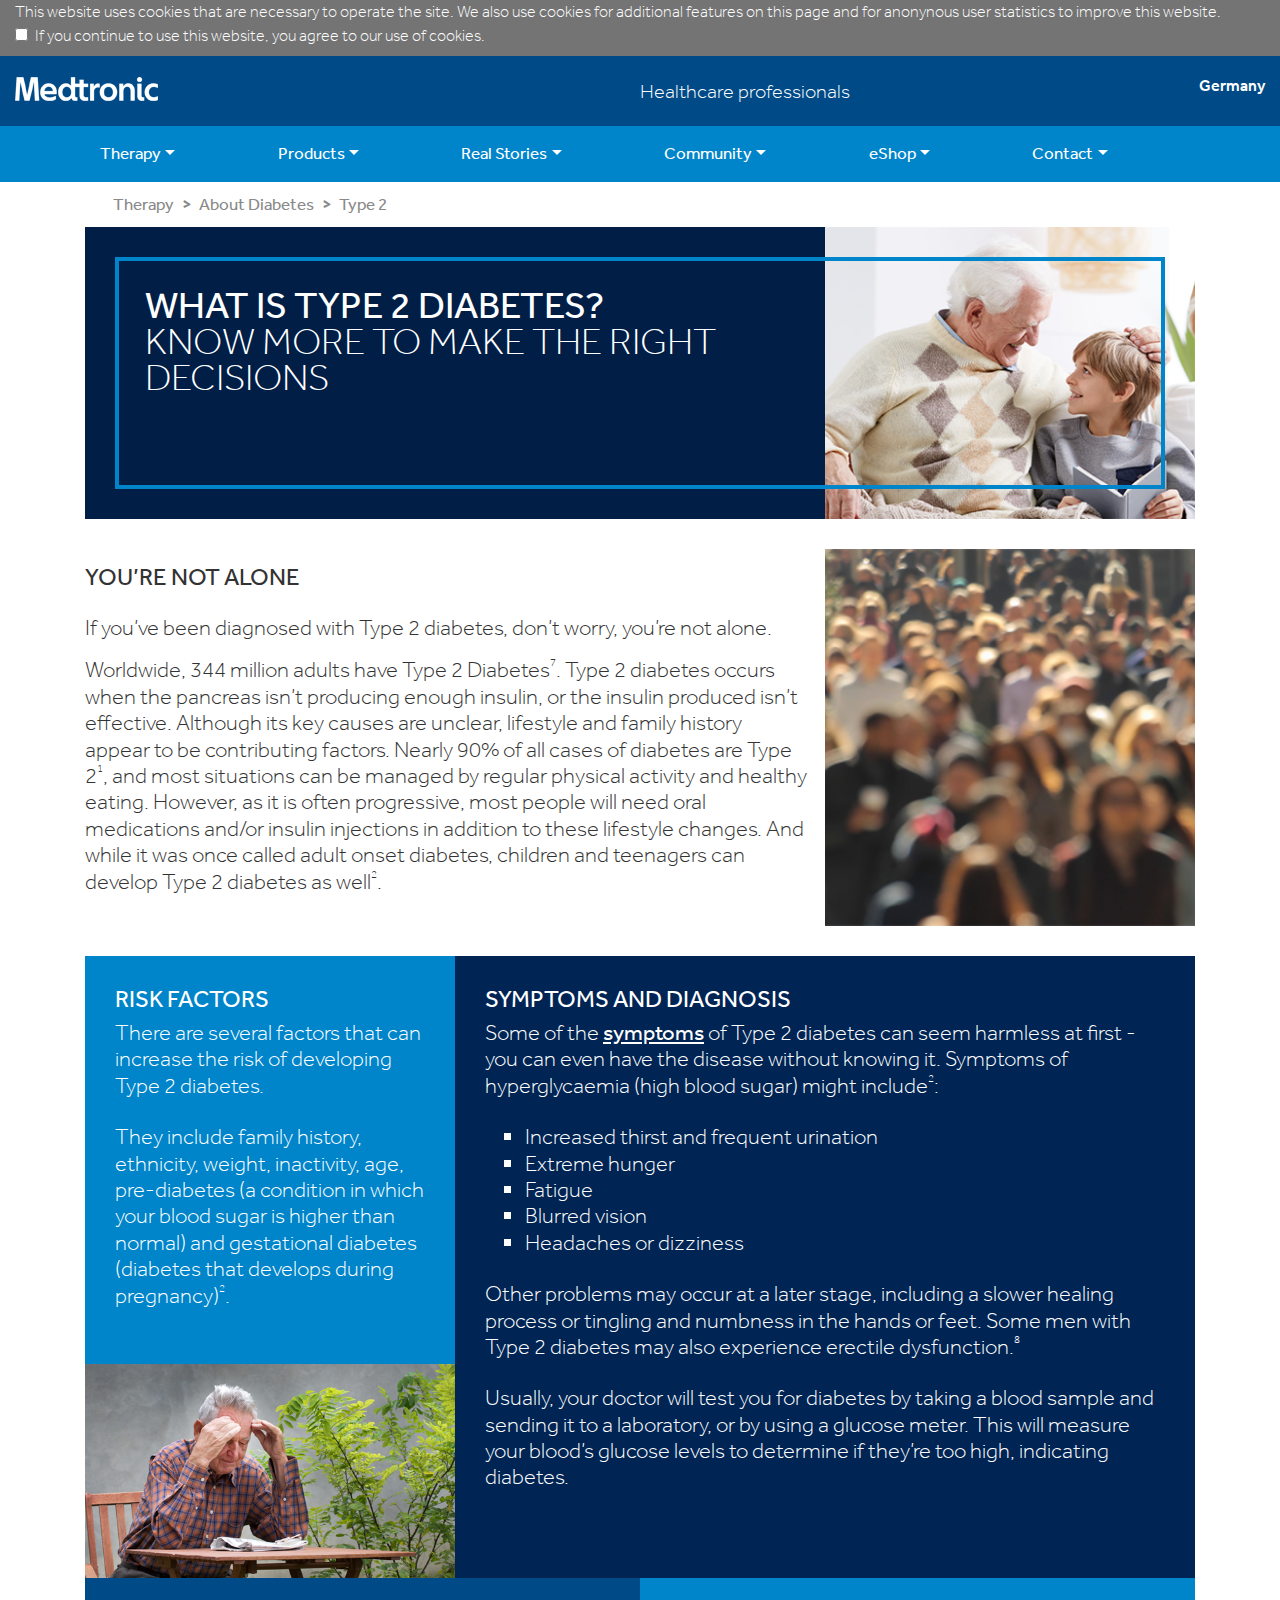
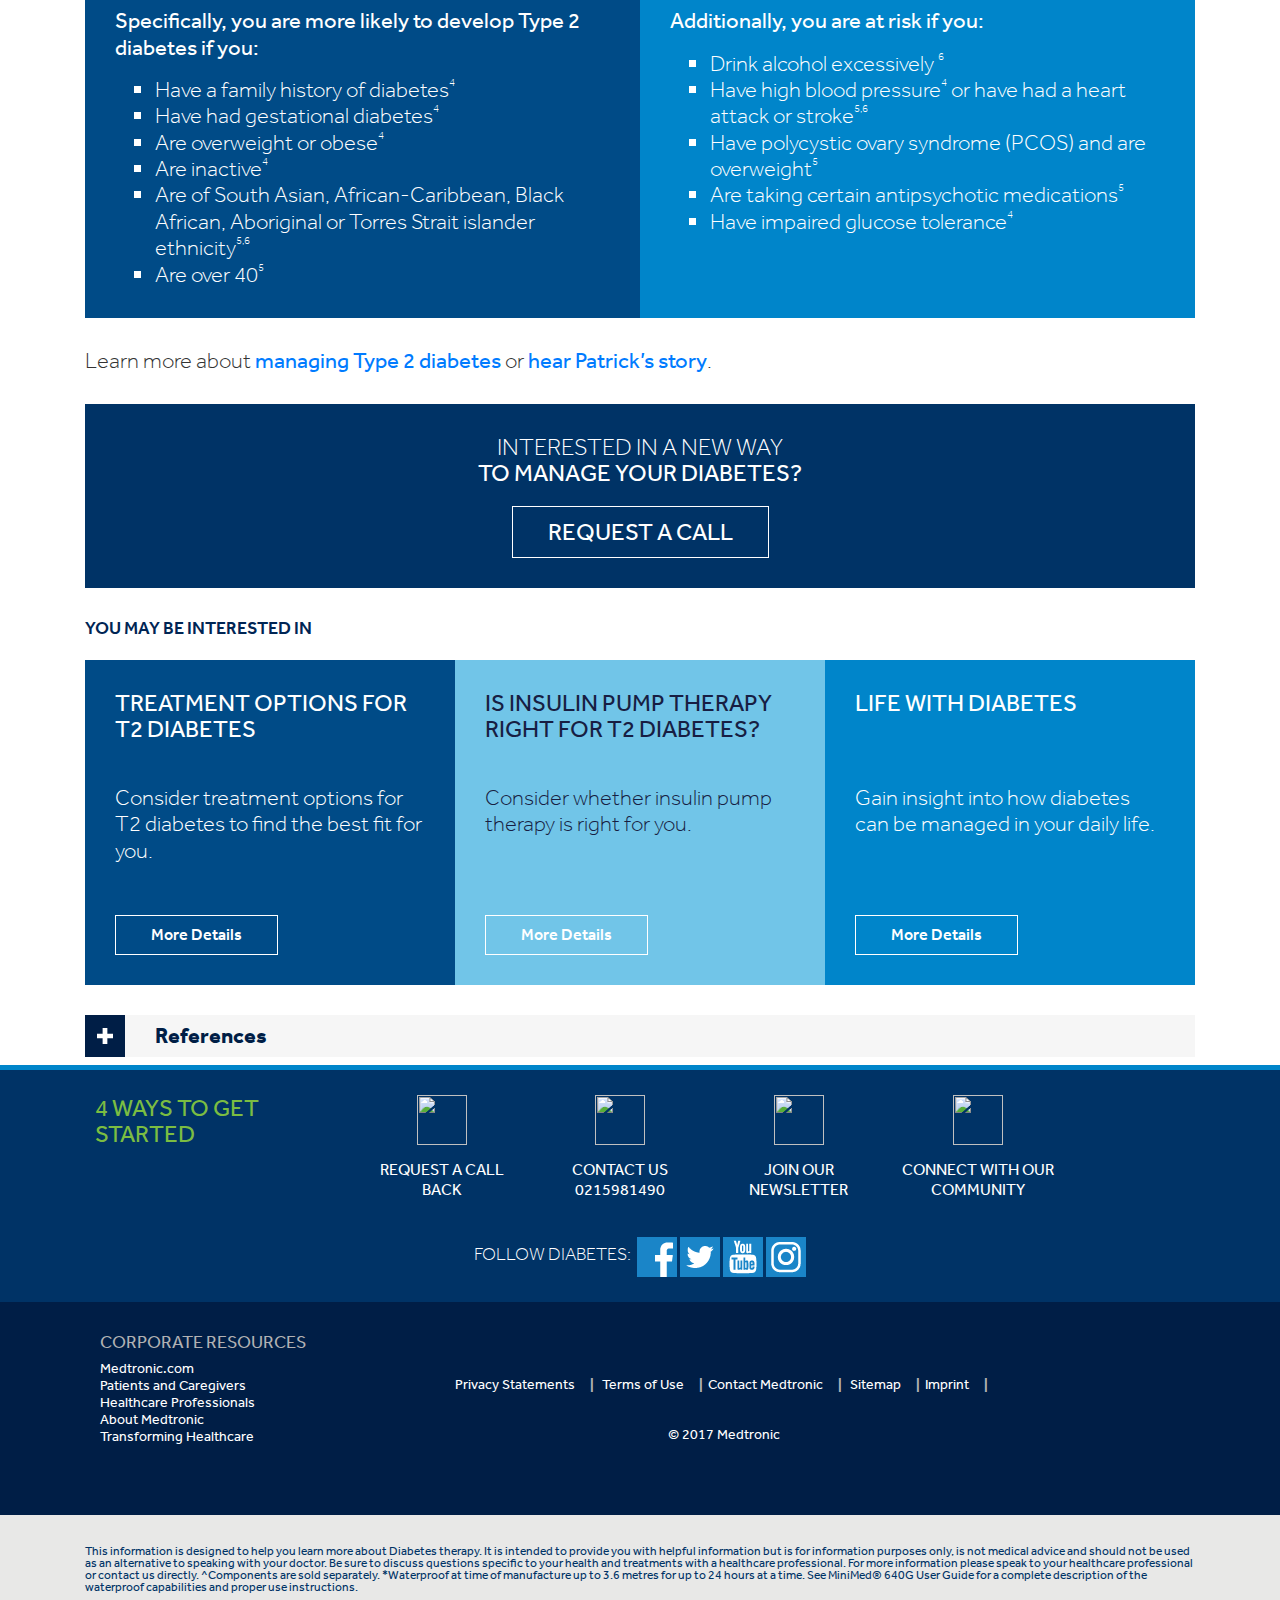
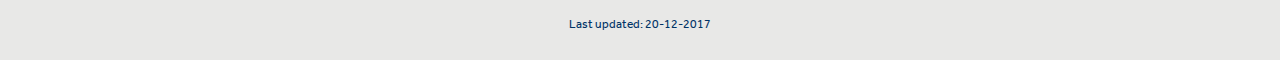
==== type2.html @ 13fb8fd0 "Add files via upload" ====
<!doctype html>
<html lang="en">
  <head>
    <title>Medtronic Diabetes Pump Germany | Diabetic Pump</title>

    <meta charset="utf-8">
    <meta name="viewport" content="width=device-width, initial-scale=1, shrink-to-fit=no">

    <link rel="shortcut icon" href="./favicon.ico" type="image/vnd.microsoft.icon">

    <!-- Bootstrap CSS -->
    <link rel="stylesheet" href="lib/bootstrap/css/bootstrap.min.css">
    <link rel="stylesheet" href="lib/font-awesome-4.7.0/css/font-awesome.min.css">

    <!-- from https://www.medtronic-diabetes.com.au/ -->
    <link rel="stylesheet" href="css/style.css">
    <link rel="stylesheet" href="css/cgm.css">

    <!-- custom files -->
    <link rel="stylesheet" href="css/extra-style.css">
  </head>
  <body>

    <div class="container-fluid cookie-agreement p6">
      <div class="row">
        <div>This website uses cookies that are necessary to operate the site. We also use cookies for additional features on this page and for anonynous user statistics to improve this website.</div>
        <div class="form-check">
          <label class="form-check-label ">
            <input class="form-check-input" type="checkbox" value="">
            If you continue to use this website, you agree to our use of cookies.
          </label>
        </div>
      </div>
    </div>

    <header class="header">
      <div class="container-fluid">
        <div class="row">
          <div class="col-sm-6">
            <img src="img/logo.png">
          </div>
          <div class="col-sm-3">
            <p class="p5">Healthcare professionals</p>
          </div>
          <div class="col-sm-3 country-name">
            <p class="h6">Germany</p>
          </div>
        </div>
      </div>
    </header>

    <nav class="navbar navbar-default navigation">
      <div class="container">

        <div class="navbar-collapse" id="main-menu">

          <ul class="nav nav-fill">

            <li class="nav-item dropdown">
              <a class="nav-link dropdown-toggle" data-toggle="dropdown" href="#" role="button" aria-haspopup="true" aria-expanded="false">Therapy</a>
              <div class="dropdown-menu">
                <a class="dropdown-item" href="overview.html"><div>Overview</div></a>
                <a class="dropdown-item" href="#">
                  <div class="submenu-anchor">About Diabetes</div>
                  <ul class="sub-menu">
                    <li>Type 1</li>
                    <li>Type 2</li>
                  </ul>
                </a>
                <a class="dropdown-item" href="#">
                  <div class="submenu-anchor">About Insulin Therapy</div>
                  <ul class="sub-menu">
                    <li>MDI Therapy</li>
                    <li>Pump Therapy</li>
                  </ul>
                </a>
                
                <a class="dropdown-item" href="#">
                  <div class="submenu-anchor">About CGM Therapy</div>
                  <ul class="sub-menu">
                    <li>Pump & CGM</li>
                    <li>Stand-alone CGM</li>
                  </ul>
                </a>
                <a class="dropdown-item" href="#"><div>Studies</div></a>
              </div>
            </li>

            <li class="nav-item dropdown">
              <a class="nav-link dropdown-toggle" data-toggle="dropdown" href="#" role="button" aria-haspopup="true" aria-expanded="false">Products</a>
              <div class="dropdown-menu">
                <a class="dropdown-item" href="#"><div>Overview</div></a>
                <a class="dropdown-item" href="#">
                  <div class="submenu-anchor">Insulin pump</div>
                  <ul class="sub-menu">
                    <li>Pump</li>
                    <li>Consumables/Reservoir</li>
                    <li>BG-meter</li>
                  </ul>
                </a>
                
                <a class="dropdown-item" href="#">
                  <div class="submenu-anchor">CGM</div>
                  <ul class="sub-menu">
                    <li>Pump & CGM (Guardian link transmitter)</li>
                    <li>Guardian Connect</li>
                    <li>Enlite Sensor</li>
                  </ul>
                </a>
                
                <a class="dropdown-item" href="#">
                  <div class="submenu-anchor">Accessories</div>
                  <ul class="sub-menu">
                    <li>Consumables/Infusion set creation</li>
                    <li>Reservoir</li>
                    <li>Accessoires</li>
                    <li>iPort</li>
                    <li>BG-meter</li>
                  </ul>
                </a>
                
                <a class="dropdown-item" href="#">
                  <div class="submenu-anchor">Software</div>
                  <ul class="sub-menu">
                    <li>CareLink Software</li>
                    <li>CareLink Assist</li>
                  </ul>
                </a>

                <a class="dropdown-item" href="#">
                  <div class="submenu-anchor">Support</div>
                  <ul class="sub-menu">
                    <li>Overview</li>
                    <li>News</li>
                    <li>Support</li>
                  </ul>
                </a>
                
                <a class="dropdown-item" href="#">
                  <div class="submenu-anchor">elearning</div>
                  <ul class="sub-menu">
                    <li>Online Training</li>
                    <li>Videos</li>
                    <li>MY Learning</li>
                  </ul>
                </a>
                
                <a class="dropdown-item" href="#">
                  <div class="submenu-anchor">Technical Training</div>
                  <ul class="sub-menu">
                    <li>Cvent</li>
                  </ul>
                </a>
                
                <a class="dropdown-item" href="#">
                  <div class="submenu-anchor">Costs & Reimbursement</div>
                  <ul class="sub-menu">
                    <li>Reimbursement</li>
                    <li>Insulin pump</li>
                    <li>Reimbursement CGM</li>
                    <li>Therapy costs</li>
                  </ul>
                </a>
                <a class="dropdown-item" href="#"><div>Travel</div></a>
                <a class="dropdown-item" href="#"><div>Blog</div></a>
              </div>
            </li>

            <li class="nav-item dropdown">
              <a class="nav-link dropdown-toggle" data-toggle="dropdown" href="#" role="button" aria-haspopup="true" aria-expanded="false">Real Stories</a>
              <div class="dropdown-menu">
                <a class="dropdown-item" href="#">
                  <div class="submenu-anchor">Newly diagnosed</div>
                  <ul class="sub-menu">
                    <li>User reviews</li>
                    <li>Diagnosis</li>
                    <li>Keep the glucose level under control</li>
                    <li>Pump: a possible solution</li>
                    <li>Is a pump right for me?</li>
                  </ul>
                </a>
                
                <a class="dropdown-item" href="#">
                  <div class="submenu-anchor">My Child has diabetes</div>
                  <ul class="sub-menu">
                    <li>User reviews</li>
                    <li>Challenges with children</li>
                    <li>Pumps for children</li>
                    <li>Pump: a possible solution</li>
                    <li>Is a pump right for my child?</li>
                    <li>Lenny explains diabetes to children</li>
                  </ul>
                </a>
                
                <a class="dropdown-item" href="#">
                  <div class="submenu-anchor">Dealing with Hypoglycemia</div>
                  <ul class="sub-menu">
                    <li>User reviews</li>
                    <li>What is hypoglycemia?</li>
                    <li>Reduce hypos</li>
                    <li>Pump: a possible solution</li>
                    <li>Is a pump right for me?</li>
                  </ul>
                </a>
                
                <a class="dropdown-item" href="#">
                  <div class="submenu-anchor">Reduce secondary diseases</div>
                  <ul class="sub-menu">
                    <li>User reviews</li>
                    <li>Why are sequelae?</li>
                    <li>Reduce secondary diseases</li>
                    <li>Pump: a possible solution</li>
                    <li>Is a pump right for me?</li>
                  </ul>
                </a>
                <a class="dropdown-item" href="#"><div>Form to issue own story/photos</div></a>
              </div>
            </li>

            <li class="nav-item dropdown">
              <a class="nav-link dropdown-toggle" data-toggle="dropdown" href="#" role="button" aria-haspopup="true" aria-expanded="false">Community</a>
              <div class="dropdown-menu">
                <a class="dropdown-item" href="#"><div>Music</div></a>
                <a class="dropdown-item" href="#"><div>Innovations</div></a>
                <a class="dropdown-item" href="#"><div>Events</div></a>
              </div>
            </li>
            
            <li class="nav-item dropdown">
              <a class="nav-link dropdown-toggle" data-toggle="dropdown" href="#" role="button" aria-haspopup="true" aria-expanded="false">eShop</a>
              <div class="dropdown-menu">
                <a class="dropdown-item" href="#"><div>eShop</div></a>
                <a class="dropdown-item" href="#"><div>eShop support</div></a>
                <a class="dropdown-item" href="#"><div>My Account</div></a>
              </div>
            </li>
            <li class="nav-item dropdown">
              <a class="nav-link dropdown-toggle" data-toggle="dropdown" href="#" role="button" aria-haspopup="true" aria-expanded="false">Contact</a>
              <div class="dropdown-menu">
                <a class="dropdown-item" href="#"><div>Contact Us</div></a>
              </div>
            </li>
          </ul>

        </div>
        <!-- /.navbar-collapse -->
      </div>
      <!-- /.container -->
    </nav>
<div class="page-breadcrumb page-bradcrumb_big hidden-xs">
        <div class="container">
            <div class="row">
              <ol class="breadcrumb">
				<li><a href="/">Therapy</a></li>
				<li><a href="about-diabetes.html">About Diabetes</a></li>
				<li class="active">Type 2</li>
</ol>
</ol>            </div>
        </div>
    </div>
    <main class="page-content">

      <section class="container">
        
        <div class="hero-section">
         
                <div class="flex-box cobaltblue-bc">
      <div class="item__image story__image col-xs-12 col-sm-4 ">
      
<img typeof="foaf:Image" class="img-responsive" src="img/type2/hero-image_22.png" alt="" height="300" width="380">


    </div>
  
    <div class="item__text navyblue-bg item__text_small col-xs-12 col-sm-8">
              <h1 class="white">
            <strong>What is Type 2 Diabetes?</strong>
        </h1>
        <h1 class="white">
          Know more to make the right decisions        </h1>

                      </div>
</div>
            
           
       </div> 
      </section>
<section class="container node node-flexible-section-html-with-image">
	<div class="real-story">
		<div class="row">
			<div class="flex-box ">
				<div class="col-xs-12 col-sm-8 padding-right ">
															<div class="">
						<h2><strong>You’re not alone</strong></h2>

<p>If you’ve been diagnosed with Type 2 diabetes, don’t worry, you’re not alone.</p>

<p>Worldwide, 344 million adults have Type 2 Diabetes<sup>7</sup>. Type 2 diabetes occurs when the pancreas isn’t producing enough insulin, or the insulin produced isn’t effective. Although its key causes are unclear, lifestyle and family history appear to be contributing factors. Nearly 90% of all cases of diabetes are Type 2<sup>1</sup>, and most situations can be managed by regular physical activity and healthy eating. However, as it is often progressive, most people will need oral medications and/or insulin injections in addition to these lifestyle changes. And while it was once called adult onset diabetes, children and teenagers can develop Type 2 diabetes as well<sup>2</sup>.</p>
					</div>
									</div>
				<div class="col-xs-12 story__image col-sm-4 flex-right">

<img typeof="foaf:Image" class="img-responsive" src="img/type2/not-alone.png" alt="" height="300" width="380">


				</div>
			</div>
		</div>
	</div>
</section>
<section id="node-8697" class=" node node-flexible-section-html container clearfix" about="/node/8697" typeof="sioc:Item foaf:Document">
  <div class="field field-name-body field-type-text-with-summary field-label-hidden"><div class="field-items"><div class="field-item even" property="content:encoded"><article>
	<div class="row">
		<div class="flex-box diabetes-diagnosed diabetes-diagnosed-new">
			<div class="col-sm-4 flex-box flex-right">
				<div class="box_dark_lighter">
					<div class="product__detail">
						<h2><strong>Risk Factors</strong></h2>
						<p>There are several factors that can increase the risk of developing Type 2 diabetes.</p>
						<p>They include family history, ethnicity, weight, inactivity, age, pre-diabetes (a condition in which your blood sugar is higher than normal) and gestational diabetes (diabetes that develops during pregnancy)<sup>2</sup>.</p>
					</div>
					<img alt="" class="img-responsive" src="img/type2/symptoms.png"></div>
			</div>
			<!-- /Diagnosed When -->
			
			<div class="diabetes-treatment diabetes-treatment_right col-sm-8  flex-box flex-left">
				<div class="diagnosed__when_text">
					<h2><strong>Symptoms and diagnosis</strong></h2>
					<p>Some of the <a href="/living-with-diabetes/about-diabetes/symptoms-of-diabetes">symptoms</a> of Type 2 diabetes can seem harmless at first - you can even have the disease without knowing it. Symptoms of hyperglycaemia (high blood sugar) might include<sup>2</sup>:</p>
					<ul>
						<li>Increased thirst and frequent urination</li>
						<li>Extreme hunger</li>
						<li>Fatigue</li>
						<li>Blurred vision</li>
						<li>Headaches or dizziness</li>
					</ul>
					<p>Other problems may occur at a later stage, including a slower healing process or tingling and numbness in the hands or feet. Some men with Type 2 diabetes may also experience erectile dysfunction.<sup>8</sup></p>
					<p>Usually, your doctor will test you for diabetes by taking a blood sample and sending it to a laboratory, or by using a glucose meter. This will measure your blood’s glucose levels to determine if they’re too high, indicating diabetes.</p>
				</div>
			</div>
		</div>
	</div>
</article></div></div></div></span></section>
<section id="node-8698" class=" node node-flexible-section-html container clearfix" about="/node/8698" typeof="sioc:Item foaf:Document">
 <div class="field field-name-body field-type-text-with-summary field-label-hidden"><div class="field-items"><div class="field-item even" property="content:encoded"><article class="real-story">
<div class="row">
<div class="flex-box">
<div class="col-sm-6 flex-right">
<div class="factor-box  box_dark box_dark_light">
<p><strong>Specifically, you are more likely to develop Type 2 diabetes if you:</strong></p>

<ul>
	<li>Have a family history of diabetes<sup>4</sup></li>
	<li>Have had gestational diabetes<sup>4</sup></li>
	<li>Are overweight or obese<sup>4</sup></li>
	<li>Are inactive<sup>4</sup></li>
	<li>Are of South Asian, African-Caribbean, Black African, Aboriginal or Torres Strait islander ethnicity<sup>5,6</sup></li>
	<li>Are over 40<sup>5</sup></li>
</ul>
</div>
</div>

<div class="col-sm-6 flex-left">
<div class="factor-box  box_dark box_dark_lighter">
<p><strong>Additionally, you are at risk if you:</strong></p>

<ul>
	<li>Drink alcohol excessively <sup>6</sup></li>
	<li>Have high blood pressure<sup>4</sup> or have had a heart attack or stroke<sup>5,6</sup></li>
	<li>Have polycystic ovary syndrome (PCOS) and are overweight<sup>5</sup></li>
	<li>Are taking certain antipsychotic medications<sup>5</sup></li>
	<li>Have impaired glucose tolerance<sup>4</sup></li>
</ul>
</div>
</div>
</div>
</div>
</article>
</div></div></div></section>
<section id="node-8699" class=" node node-flexible-section-html container clearfix" about="/node/8699" typeof="sioc:Item foaf:Document">
 <div class="field field-name-body field-type-text-with-summary field-label-hidden"><div class="field-items"><div class="field-item even" property="content:encoded"><article class="real-story ">
	<p>Learn more about <a href="/living-with-diabetes/type-2-diabetes/treatment-options" title="Manaing Type 2 Diabetes">managing Type 2 diabetes</a> or <a href="/living-with-diabetes/type-2-diabetes/real-stories" title="Hear Patrick's Story">hear Patrick’s story</a>.</p>
</article></div></div></div></section>
<section id="node-8512" class=" node node-flexible-section-html container clearfix" about="/node/8512" typeof="sioc:Item foaf:Document">
 <div class="field field-name-body field-type-text-with-summary field-label-hidden"><div class="field-items"><div class="field-item even" property="content:encoded"><section>
<div class="request-call">
<div class="request__box text-center">
<div class="heading heading_full product__description_dark">
<h2>Interested in a new way <strong>to manage your diabetes?</strong></h2>
<a class="btn btn-border btn-bordered_white btn-lg" href="/minimed-640g/contact-form" title="">Request a call</a></div>
</div>
</div>
</section></div></div></div></section>
      <section class="node node-maybeinterested you-may-be-interested container">
        <div class="row">
          <div class="your-interest col-xs-12">
            <h3 class="sub-head">You may be interested in</h3>
            <div class="flex-box">

              <div class="col-sm-4 interest__box">
                <h2><strong>TREATMENT OPTIONS FOR T2 DIABETES</strong></h2>
                <p>Consider treatment options for T2 diabetes to find the best fit for you.</p>
                <a href="https://www.medtronic-diabetes.com.au/products/minimed-640g-system" class="btn btn-border btn-bordered_white">More Details</a>
              </div>

              <div class="col-sm-4 interest__box">
                <h2><strong>IS INSULIN PUMP THERAPY RIGHT FOR T2 DIABETES?</strong></h2>
                <p>Consider whether insulin pump therapy is right for you.</p>
                <a href="https://www.medtronic-diabetes.com.au/products/continuous-glucose-monitoring" class="btn btn-border btn-bordered_white">More Details</a>
              </div>

              <div class="col-sm-4 interest__box">
                <h2><strong>LIFE WITH DIABETES</strong></h2>
                <p>Gain insight into how diabetes can be managed in your daily life.</p>
                <a href="https://www.medtronic-diabetes.com.au/products/guardian-connect" class="btn btn-border btn-bordered_white">More Details</a>
              </div>

            </div>
          </div>
        </div>
      </section>
<section class="container product-faq-small node node-flexible-section-references">
   <div class="product-faq-small">
    <div class="panel-group" id="accordion1" role="tablist" aria-multiselectable="true">
      <div class="panel panel-default panel-small">
        <div class="panel-heading" role="tab" id="headingOne1">
          <h4 class="panel-title">
            <a role="button" class="collapsed" data-toggle="collapse" data-parent="#accordion1" href="#collapseOne1" aria-expanded="false" aria-controls="collapseOne1">References
            </a>
          </h4>
        </div>
        <div id="collapseOne1" class="panel-collapse collapse" role="tabpanel" aria-labelledby="headingOne" aria-expanded="false" style="height: 0px;">
          <div class="panel-body panel-body_small">
<!--            --><!--              --><!--            -->            <ol>
	<li>Diabetes Australia "Diabetes in Australia" <a href="https://www.diabetesaustralia.com.au/diabetes-in-australia" target="_blank">Learn more</a></li>
	<li>Diabetes Australia "Type 2 Diabetes" <a href="https://www.diabetesaustralia.com.au/type-2-diabetes" target="_blank">Learn more</a></li>
	<li>Better Health Victoria "Diabetes and erectile dysfunction" - <a href="http://www.betterhealth.vic.gov.au/bhcv2/bhcarticles.nsf/pages/Diabetes_and_erectile_dysfunction" target="_blank">Learn more</a></li>
	<li>International Diabetes Federation “Risk Factors“ <a href="http://www.idf.org/about-diabetes/risk-factors" target="_blank">Learn more</a></li>
	<li>Diabetes UK “Diabetes Risk Factors” <a href="https://www.diabetes.org.uk/Preventing-Type-2-diabetes/Diabetes-risk-factors/" target="_blank">Learn more</a></li>
	<li>BUPA “Type 2 Diabetes” <a href="http://www.bupa.com.au/health-and-wellness/health-information/az-health-information/type-2-diabetes" target="_blank">Learn more</a></li>
	<li>IDF Diabetes Atlas, 2013</li>
	<li>Maiorino, M. I., Bellastella, G., &amp; Esposito, K. (2014). Diabetes and sexual dysfunction: current perspectives. Diabetes, Metabolic Syndrome and Obesity: Targets and Therapy, 7, 95&ndash;105. http://doi.org/10.2147/DMSO.S36455</li>
</ol>
          </div>
        </div>
      </div>
    </div>
  </div>
  <!-- Product faq -->
</section>

    </main>

   <section class="more-ways view view-ways-to-get-started view-id-ways_to_get_started view-display-id-block_1 view-dom-id-c905dcc0a46bd272c4a143c64ba9c7c5">
      <div class="container">
        <div class="row">
          <div class="flex-box">
            <div class="waybox col-sm-3 col-xs-12">
              <h2 class="text-left"><strong>4 Ways to Get started</strong></h2>
            </div>
            <div class="waybox col-sm-2 col-xs-12">
              <div>
                <a href="/contact-form">
                  <img typeof="foaf:Image" class="img-responsive" src="https://www.medtronic-diabetes.com.au/sites/default/files/call-back-icon.png" alt="" height="60" width="60">
                  <h3>request a call back</h3>
                </a>
              </div>
            </div>
            <div class="waybox col-sm-2 col-xs-12">
              <div>        
                <a href="tel:1800777808">
                  <img typeof="foaf:Image" class="img-responsive" src="https://www.medtronic-diabetes.com.au/sites/default/files/call-us-icon.png" alt="" height="60" width="60">
                  <h3>contact us <br>0215981490</h3>
                </a>

              </div>
            </div>
            <div class="waybox col-sm-2 col-xs-12">
              <div>
                <a href="https://www.medtronic-diabetes.com.au/sign-our-newsletter/form">
                  <img typeof="foaf:Image" class="img-responsive" src="https://www.medtronic-diabetes.com.au/sites/default/files/newsletter-icon.png" alt="" height="60" width="60">
                  <h3>join our newsletter</h3>
                </a>
              </div>
            </div>
            <div class="waybox col-sm-2 col-xs-12">
              <div>
                <a href="https://www.medtronic-diabetes.com.au/community/blog">
                  <img typeof="foaf:Image" class="img-responsive" src="https://www.medtronic-diabetes.com.au/sites/default/files/community-icon_1.png" alt="" height="60" width="60">
                  <h3>connect with our community</h3>
                </a>
              </div>
            </div>
            
          </div>
        </div><div class="text-center">
        <div class="container">

          <ul class="list-inline list-social">
            <li><h3>FOLLOW DIABETES: </h3></li><li><h3>&nbsp;&nbsp;</h3></li><li><a href="https://www.facebook.com/MedtronicDiabetesAUS" title="facebook" target="_blank"> <img src="img/social-media/facebook-extrasmall.png" alt="facebook logo" class="img-responsive"></a></li>
            <li><a href="https://twitter.com/diabetesANZ" title="Twitter" target="_blank"> <img src="img/social-media/twitter-extrasmall.png" alt="twitter logo" class="img-responsive"></a></li>
            <li><a href="https://www.youtube.com/channel/UCHDNUgql2Q2fObTuraXWt1g" title="youtube" target="_blank"> <img src="img/social-media/youtube-extrasmall.png" alt="youtube logo" class="img-responsive"></a></li>
            <li><a href="https://www.instagram.com/medtronicdiabetesaus/" title="instagram" target="_blank"> <img src="img/social-media/instagram-extrasmall.png" alt="instagram logo" class="img-responsive"></a></li>
          </ul>

          <!-- Social nav -->
          

          
        </div>
      </div>
      </div>
    </section>
	

 <footer class="footer">
      <div class="copyright text-center">
        <div class="container">

          

          <!-- Social nav -->
          <div class="flex-box">
            <div class="waybox col-sm-4 col-xs-12">
              <h3 class="text-left"><strong>CORPORATE RESOURCES</strong></h3>
  <p class="text-left">Medtronic.com<br>
Patients and Caregivers<br>
Healthcare Professionals<br>
About Medtronic<br>
Transforming Healthcare
            </p></div><ul class="list-inline list-terms">
            <li><a href="/privacy-statements" title="Privacy Statements">Privacy Statements</a></li>
            <li><a href="/terms-of-use" title="Terms of Use">Terms of Use</a></li><li><a href="/terms-of-use" title="Terms of Use">Contact Medtronic</a></li>
            <li><a href="/sitemap" title="Sitemap">Sitemap</a></li><li><a href="/sitemap" title="Sitemap">Imprint</a></li><h3>&nbsp;
          </h3><p>&copy; 2017 Medtronic 
          </p>
          </ul>
            
            
            
            
            
          </div>

          
        </div>
      </div>

      <!-- /Copyrights -->
      <div class="footer__lastblock">
          <div class="container">
            <p>This information is designed to help you learn more about
                Diabetes therapy. It is intended to provide you with helpful
                information but is for information purposes only, is not medical
                advice and should not be used as an alternative to speaking with
                your doctor. Be sure to discuss questions specific to your
                health and treatments with a healthcare professional. For more
                information please speak to your healthcare professional or
                contact us directly. ^Components are sold separately.
                *Waterproof at time of manufacture up to 3.6 metres for up to 24
                hours at a time. See MiniMed&reg; 640G User Guide for a complete
                description of the waterproof capabilities and proper use
                instructions.</p>
                
            <div class="region region-footer">
              <section id="block-views-custom-footer-block" class="block block-views clearfix">
                <div class="view view-custom-footer view-id-custom_footer view-display-id-block view-dom-id-83a3d0a1383dee103fd058ca3fc124ef">
                  <div class="view-content">
                    <div class="views-row views-row-1 views-row-odd views-row-first views-row-last">
                    </div>
                  </div>
                </div>
              </section>

              <section id="block-md-system-last-changed" class="block block-md-system clearfix">
                <p>Last updated: 20-12-2017</p>
              </section>
            </div>       
          </div>
      </div>
    </footer>

    <!-- jQuery first, then Popper.js, then Bootstrap JS -->
    <script src="lib/jquery-3.2.1.slim.min.js"></script>
    <script src="lib/popper.min.js"></script>
    <script src="lib/bootstrap/js/bootstrap.min.js"></script>
    <script src="lib/smooth-scroll.min.js"></script>
    
    <!-- custom JS -->
    <script src="js/home.js"></script>
  </body>

</html>
---- css/style.css ----
/*=============================
  Font Css
  ==============================*/

@font-face {
	font-family: 'Effra';
	src: url('../fonts/effra/Effra-Regular.eot');
	src: url('../fonts/effra/Effra-Regular.eot?#iefix') format('embedded-opentype'), url('../fonts/effra/Effra-Regular.woff2') format('woff2'), url('../fonts/effra/Effra-Regular.woff') format('woff'), url('../fonts/effra/Effra-Regular.ttf') format('truetype'), url('../fonts/effra/Effra-Regular.svg#Effra-Regular') format('svg');
	font-weight: normal;
	font-style: normal;
}
@font-face {
	font-family: 'Effra';
	src: url('../fonts/effra/Effra-Medium.eot');
	src: url('../fonts/effra/Effra-Medium.eot?#iefix') format('embedded-opentype'), url('../fonts/effra/Effra-Medium.woff2') format('woff2'), url('../fonts/effra/Effra-Medium.woff') format('woff'), url('../fonts/effra/Effra-Medium.ttf') format('truetype'), url('../fonts/effra/Effra-Medium.svg#Effra-Medium') format('svg');
	font-weight: 500;
	font-style: normal;
}
@font-face {
	font-family: 'Effra';
	src: url('../fonts/effra/Effra-Light.eot');
	src: url('../fonts/effra/Effra-Light.eot?#iefix') format('embedded-opentype'), url('../fonts/effra/Effra-Light.woff2') format('woff2'), url('../fonts/effra/Effra-Light.woff') format('woff'), url('../fonts/effra/Effra-Light.ttf') format('truetype'), url('../fonts/effra/Effra-Light.svg#Effra-Light') format('svg');
	font-weight: 300;
	font-style: normal;
}
@font-face {
	font-family: 'Effra';
	src: url('../fonts/effra/Effra-BoldItalic.eot');
	src: url('../fonts/effra/Effra-BoldItalic.eot?#iefix') format('embedded-opentype'), url('../fonts/effra/Effra-BoldItalic.woff2') format('woff2'), url('../fonts/effra/Effra-BoldItalic.woff') format('woff'), url('../fonts/effra/Effra-BoldItalic.ttf') format('truetype'), url('../fonts/effra/Effra-BoldItalic.svg#Effra-BoldItalic') format('svg');
	font-weight: 700;
	font-style: italic;
}
@font-face {
	font-family: 'Effra';
	src: url('../fonts/effra/Effra-LightItalic.eot');
	src: url('../fonts/effra/Effra-LightItalic.eot?#iefix') format('embedded-opentype'), url('../fonts/effra/Effra-LightItalic.woff2') format('woff2'), url('../fonts/effra/Effra-LightItalic.woff') format('woff'), url('../fonts/effra/Effra-LightItalic.ttf') format('truetype'), url('../fonts/effra/Effra-LightItalic.svg#Effra-LightItalic') format('svg');
	font-weight: 300;
	font-style: italic;
}
@font-face {
	font-family: 'Effra';
	src: url('../fonts/effra/Effra-Italic.eot');
	src: url('../fonts/effra/Effra-Italic.eot?#iefix') format('embedded-opentype'), url('../fonts/effra/Effra-Italic.woff2') format('woff2'), url('../fonts/effra/Effra-Italic.woff') format('woff'), url('../fonts/effra/Effra-Italic.ttf') format('truetype'), url('../fonts/effra/Effra-Italic.svg#Effra-Italic') format('svg');
	font-weight: normal;
	font-style: italic;
}
@font-face {
	font-family: 'Effra';
	src: url('Effra-Bold.eot');
	src: url('../fonts/effra/Effra-Bold.eot?#iefix') format('embedded-opentype'), url('../fonts/effra/Effra-Bold.woff2') format('woff2'), url('../fonts/effra/Effra-Bold.woff') format('woff'), url('../fonts/effra/Effra-Bold.ttf') format('truetype'), url('../fonts/effra/Effra-Bold.svg#Effra-Bold') format('svg');
	font-weight: 700;
	font-style: normal;
}
@font-face {
	font-family: 'Effra';
	src: url('../fonts/effra/Effra-MediumItalic.eot');
	src: url('../fonts/effra/Effra-MediumItalic.eot?#iefix') format('embedded-opentype'), url('../fonts/effra/Effra-MediumItalic.woff2') format('woff2'), url('../fonts/effra/Effra-MediumItalic.woff') format('woff'), url('../fonts/effra/Effra-MediumItalic.ttf') format('truetype'), url('../fonts/effra/Effra-MediumItalic.svg#Effra-MediumItalic') format('svg');
	font-weight: 500;
	font-style: italic;
}
/*=============================
  Common Css
  ==============================*/

body {
	font-family: 'Effra', Arial, verdana, sans-serif;
	font-size: 15px;
	-webkit-font-smoothing: antialiased;
	-moz-osx-font-smoothing: grayscale;
	color: #333;
	font-weight: 300;
}
h1, h2, h3, h4, h5, h6 {
	margin-top: 0;
	text-transform: uppercase;
	font-weight: 300;
}
h1 {
	font-size: 24px;
}
h2 {
	font-size: 22px;
}
h1 strong {
	display: block;
}
h3 {
	font-size: 18px;
}
.sub-head {
	font-weight: 400;
}
h4 {
	font-size: 16px;
}
h5 {
	font-size: 14px;
}
p {
	color: inherit;
}
.row {
	
	margin-right: 0px;
	margin-left: 0px
	
}
.col-lg-1, .col-lg-10, .col-lg-11, .col-lg-12, .col-lg-2, .col-lg-3, .col-lg-4, .col-lg-5, .col-lg-6, .col-lg-7, .col-lg-8, .col-lg-9, .col-md-1, .col-md-10, .col-md-11, .col-md-12, .col-md-2, .col-md-3, .col-md-4, .col-md-5, .col-md-6, .col-md-7, .col-md-8, .col-md-9, .col-sm-1, .col-sm-10, .col-sm-11, .col-sm-12, .col-sm-2, .col-sm-3, .col-sm-4, .col-sm-5, .col-sm-6, .col-sm-7, .col-sm-8, .col-sm-9, .col-xs-1, .col-xs-10, .col-xs-11, .col-xs-12, .col-xs-2, .col-xs-3, .col-xs-4, .col-xs-5, .col-xs-6, .col-xs-7, .col-xs-8, .col-xs-9 {
	padding-right: 0px;
	padding-left: 0px
}
.hero-section p, .page-content p, .page-content li {
	font-size: 18px;
	font-weight: 300;
	line-height: 1.2;
}
ul{
	margin-bottom: 0;
}
ul li {
	list-style-type: square;
}
ul.list-unstyled, ul.nobullet, ul.list-unstyled li, ul.nobullet li, ul.menu, ul.menu li {
	list-style-type: none;
	list-style: none;
}
a {
	font-weight: 400;
}
a:hover {
	text-decoration: none;
}
.light-blue a, .blue a {
	color: #fff;
}
a:focus, a:active, button::-moz-focus-inner, input[type="reset"]::-moz-focus-inner, input[type="button"]::-moz-focus-inner, input[type="submit"]::-moz-focus-inner, select::-moz-focus-inner, input[type="file"] > input[type="button"]::-moz-focus-inner {
 outline: 0;
}
sup {
	font-size: 50%;
	top: -1em;
}
.text-yellow {
	color: #ffce00;
}
.text-orange {
	color: #e85e25;
}
.text-purple {
	color: #b0008e;
}
.text-green {
	color: #77bc1f;
}
.text-blueDark {
	color: #004b87;
}
.nopadd {
	margin: 0 !important;
	padding: 0 !important;
}
.nopadding {
	padding: 0 !important;
}
.padding-right{
	padding-top: 15px;
	padding-bottom: 15px;
	padding-right: 15px;
}
.padding-left{
	padding-top: 15px;
	padding-bottom: 15px;
	padding-left: 15px;
}
.before-list {
	margin-bottom: 0 !important;
}
.md-quote p {
	font-style: italic;
}
/*=============================
  Button Css
  ==============================*/

.btn {
	border: none;
	-webkit-border-radius: 0;
	border-radius: 0;
	padding: 11px 30px;
	font-weight: 500;
	text-transform: uppercase;
	font-size: 15px;
	-webkit-transition: all 300ms linear;
	-o-transition: all 300ms linear;
	transition: all 300ms linear;
}
.btn-primary {
	background-color: #0085ca;
	white-space: pre-line;
}
.btn-primary:hover, .btn-primary:focus {
	color: #fff;
	background-color: #004b87;
}
.btn-primary-dark {
	background-color: #004b87;
}
.btn-primary-dark:hover, .btn-primary-dark:focus {
	background-color: #0085ca;
}
.btn-border {
	border: 1px solid #333;
	text-transform: none;
	background-color: transparent;
	color: #333;
}
.btn-bordered_white {
	border-color: white;
	padding: 7px 35px;
	color: #fff;
}
.btn-border_big {
	padding: 12px 25px;
	font-weight: 300;
	text-transform: uppercase;
}
.btn-bordered_white:hover, .btn-bordered_white:focus {
	color: #003366;
	background-color: #fff;
	border-color: #fff;
}
.btn-bordered_white_dark:hover, .btn-bordered_white_dark:focus {
	color: #001e46;
	background-color: #fff;
	border-color: #fff;
}
.btn-success {
	background-color: #77bc1f;
	white-space: pre-line;
}
.btn-success:hover, .btn-success:focus {
	color: #77bc1f;
	background-color: #fff;
}
.btn-white {
	color: #004b87;
	background: #fff;
}
/*=============================
  Form Css
  ==============================*/

.form-control {
	border: none;
	-webkit-border-radius: 0;
	border-radius: 0;
	font-size: 16px;
	color: #53565a;
	-webkit-box-shadow: none;
	box-shadow: none;
}
.form-control_big {
	padding: 15px 20px;
	height: 50px;
	font-style: normal;
}
.form-control:focus {
	border-color: inherit;
	-webkit-box-shadow: none;
	box-shadow: none;
	outline: 0 !important;
}
 .form-control::-moz-placeholder {
 color: #666;
 opacity: 1;
 filter: alpha(opacity=100);
}
 .form-control:-moz-placeholder {
 color: #666;
 opacity: 1;
 filter: alpha(opacity=100);
}
 .form-control::-webkit-input-placeholder {
 color: #666;
 opacity: 1;
 filter: alpha(opacity=100);
}
 .form-control:-ms-input-placeholder {
 color: #666;
 opacity: 1;
 filter: alpha(opacity=100);
}
select.form-control {
	padding-right: 70px;
	background: #fff url('/sites/default/files/images/select__dropdown.svg') no-repeat right center;
	-webkit-appearance: none;
	-moz-appearance: none;
	appearance: none;
}
select.form-control option {
	padding: 10px 20px;
	font-size: 14px;
}
/*=============================
  Radio & Checkbox Css
  ==============================*/

.checkbox-inline, .radio-inline {
	padding-left: 0;
}
input[type="checkbox"], input[type="radio"] {
	display: none;
}
.radio label, .radio-inline label, .checkbox label, .checkbox-inline label {
	position: relative;
	display: inline-block;
	margin-bottom: 0;
	padding-left: 25px;
}
.checkbox label, .checkbox-inline label {
	padding-left: 35px;
}
input[type="checkbox"] + label::before {
	position: absolute;
	content: '';
	display: block;
	width: 20px;
	height: 20px;
	top: 6px;
	left: 0;
	border: 2px solid #fff;
	background: transparent;
}
input[type="checkbox"]:checked + label::after {
	position: absolute;
	content: '';
	display: block;
	width: 10px;
	height: 5px;
	top: 12px;
	left: 5px;
	border-bottom: 2px solid #fff;
	border-left: 2px solid #fff;
	-webkit-transform: rotate(-45deg);
	-ms-transform: rotate(-45deg);
	transform: rotate(-45deg);
}
input[type="radio"] + label::before {
	content: '';
	display: block;
	width: 12px;
	height: 12px;
	position: absolute;
	top: 50%;
	left: 0;
	background: #fff;
	-webkit-border-radius: 50%;
	border-radius: 50%;
	-webkit-transform: translateY(-50%);
	-ms-transform: translateY(-50%);
	transform: translateY(-50%);
}
input[type="radio"]:checked + label::after {
	content: '';
	display: block;
	width: 6px;
	height: 6px;
	background: #0085ca;
	position: absolute;
	-webkit-border-radius: 50%;
	border-radius: 50%;
	top: 50%;
	left: 3px;
	-webkit-transform: translateY(-50%);
	-ms-transform: translateY(-50%);
	transform: translateY(-50%);
}
/*=============================
  Panel Css
  ==============================*/

.panel {
	border: none;
	-webkit-border-radius: 0;
	border-radius: 0;
	background-color: #f6f6f6;
}
.panel-default > .panel-heading {
	border: none;
	padding: 0;
}
.panel-title > a {
	position: relative;
	display: block;
	padding: 15px 15px 15px 65px;
	font-weight: 700;
	text-decoration: none;
	color: #004b87;
	background-color: #73c5ea;
	font-size: 14px;
}
.product-faq-small .panel-title > a {
	background-color: transparent;
}
.panel-title > a::before {
	position: absolute;
	display: -webkit-box;
	display: -webkit-flex;
	display: -ms-flexbox;
	display: flex;
	content: "";
	width: 50px;
	height: 100%;
	top: 0;
	left: 0;
	background-color: #004b87;
	background-image: url('/img/ref/minus.svg');
	background-position: center center;
	background-repeat: no-repeat;
}
.product-faq-small .panel-title > a::before {
	background-color: #001e46;
}
.panel-title > .collapsed::before {
	background-image: url('/img/ref/plus.svg');
}
.panel-default > .panel-heading + .panel-collapse > .panel-body {
	border: none;
}
.panel-body {
	padding-left: 30px;
}
.panel-body p {
	font-weight: 300;
	color: #444444;
}
.panel-body_faq h5 {
	margin-bottom: 5px;
	font-size: 16px;
	text-transform: uppercase;
	color: #0085ca;
}
.panel-body_faq p {
	font-size: 16px;
	margin-bottom: 25px;
	color: #53565a;
}
.panel-body_faq p:last-child, .panel-body_faq p:last-of-type {
	text-transform: none;
	color: #53565a;
}
.panel-body_small p, .panel-body_small li {
	font-size: 15px !important;
	font-weight: 400;
}
.col-container {
	display: table;
	width: 100%;
}
.col-same-height {
	display: table-cell;
}
/*=============================
  Flex Panel Css
  ==============================*/

.panel-body_flex .panel__text {
	margin-top: 20px;
}
.panel-body_flex .panel__text p a {
	font-size: 80%;
	font-weight: 700;
	color: #0085ca;
}
.panel-body_flex .panel__text p:last-of-type {
	margin-bottom: 20px;
}
.panel-body_flex .btn {
	min-width: 145px;
}
/*=============================
  Panel Small Css
  ==============================*/

.panel-small .panel-title > a, .panel-small .panel-title > a::before {
	text-transform: none;
	color: #001e46;/*background-color: #001e46;*/
}
.panel-small .panel-title > a, .panel-small .panel-body {
	padding-left: 70px;
}
/*=============================
  Homepage
  ==============================*/
.homepage-question{
	padding-bottom: 30px;
}
/*=============================
  Breadcrumb Css
  ==============================*/

.page-breadcrumb {
	padding: 10px 0;
	background-color: #fff;
}
.page-bradcrumb_big {
	margin-bottom: 0;
}
.breadcrumb {
	margin-bottom: 0;
	padding: 0 15px;
	background-color: transparent;
}
.breadcrumb > li {
	font-size: 14px;
	font-weight: 400;
	color: #898989;
}
.breadcrumb > li + li::before {
	content: ">";
	padding: 0 8px;
	font-weight: 700;
	color: #898989;
}
.breadcrumb > li > a {
	color: #898989;
}
/*=============================
  Pagination Css
  ==============================*/

.blog-pagination {
	margin-top: 15px;
}
.blog-pagination p {
	margin-top: 15px;
	margin-bottom: 0;
	font-size: 15px;
	color: #53565a;
}
.pagination {
	margin: 0;
}
.pagination li {
	margin-right: 2px;
	padding: 0;
	display: inline-block;
}
.pagination li::before {
	display: none;
}
.pagination li a {
	border: none;
	padding: 6px 10px;
	font-size: 17px;
	font-weight: 700;
	line-height: 1;
	color: #fff;
	background-color: #71c5e8;
}
.pagination > li:first-child > a, .pagination > li:first-child > span, .pagination > li:last-child > a, .pagination > li:last-child > span {
	-webkit-border-radius: 0;
	border-radius: 0;
}
.pagination > li > a:focus, .pagination > li > a:hover, .pagination > li > span:focus, .pagination > li > span:hover, .pagination > .active > a, .pagination > .active > a:focus, .pagination > .active > a:hover, .pagination > .active > span, .pagination > .active > span:focus, .pagination > .active > span:hover {
	color: #fff;
	background-color: #0085ca;
}
.pagination > li > a img {
	vertical-align: baseline;
}
/*=============================
  Carousel Css
  ==============================*/

.carousel-control.left, .carousel-control.right {
	background-image: none;
}
.carousel-control {
	width: 22px;
	height: 41px;
	top: 50%;
	-webkit-transform: translateY(-50%);
	-ms-transform: translateY(-50%);
	transform: translateY(-50%);
}
.carousel-control span {
	display: none !important;
}
.carousel-control.left {
	left: 8px;
	background: url('/sites/default/files/images/arrow-left.svg') no-repeat center center;
}
.carousel-control.right {
	right: 8px;
	background: url('/sites/default/files/images/arrow-right.svg') no-repeat center center;
}
/*=============================
      Carousel fade in  
      ==============================*/

.carousel-fade .carousel-inner .item {
	-webkit-transition-property: opacity;
	-o-transition-property: opacity;
	transition-property: opacity;
}
.carousel-fade .carousel-inner .item, .carousel-fade .carousel-inner .active.left, .carousel-fade .carousel-inner .active.right {
	opacity: 0;
}
.carousel-fade .carousel-inner .active, .carousel-fade .carousel-inner .next.left, .carousel-fade .carousel-inner .prev.right {
	opacity: 1;
}
.carousel-fade .carousel-inner .next, .carousel-fade .carousel-inner .prev, .carousel-fade .carousel-inner .active.left, .carousel-fade .carousel-inner .active.right {
	left: 0;
	-webkit-transform: translate3d(0, 0, 0);
	transform: translate3d(0, 0, 0);
}
/*=============================
  Header Css
  ==============================*/

.header {
	padding: 10px 0;
	background-color: #004b87;
}
/*
.header .container {
	display: -webkit-box;
	display: -webkit-flex;
	display: -ms-flexbox;
	display: flex;
	-webkit-box-align: center;
	-webkit-align-items: center;
	-ms-flex-align: center;
	align-items: center;
	-webkit-box-pack: justify;
	-webkit-justify-content: space-between;
	-ms-flex-pack: justify;
	justify-content: space-between;
}
*/
.logo {
	-webkit-box-flex: 1;
	-webkit-flex-grow: 1;
	-ms-flex-positive: 1;
	flex-grow: 1;
}
.logo a {
	display: inline-block;
	font-size: 36px;
	color: #fff;
}
.dropdown_country .btn, .dropdown_country.open .btn, .dropdown_country.open .btn:hover, .dropdown_country .btn:hover, .dropdown_country.open .btn:focus, .dropdown_country .btn:focus, .dropdown_country.open .btn:active {
	border: none;
	padding-right: 0;
	font-size: 17px;
	font-weight: 700;
	color: #fff;
	white-space: nowrap;
	background-color: transparent;
}
.dropdown_country .btn .caret {
	border-width: 8px;
	border-top-color: #0085ca;
	margin-left: 3px;
}
.dropdown_country .dropdown-menu {
	right: 0;
	left: initial;
	border: none;
	-webkit-border-radius: 0;
	border-radius: 0;
	padding: 0;
	background: #73c5ea;
}
.dropdown_country .dropdown-menu::before {
	position: absolute;
	content: "";
	top: -8px;
	right: 15px;
	width: 0;
	height: 0;
	border-left: 8px solid transparent;
	border-right: 8px solid transparent;
	border-bottom: 8px solid #73c5ea;
}
.dropdown_country .dropdown-menu li a {
	border-bottom: 1px solid rgba(255, 255, 255, .2);
	padding: 10px 15px;
	color: #002554;
}
.dropdown_country .dropdown-menu li:last-child a {
	border: none;
}
.dropdown_country .dropdown-menu > li > a:focus, .dropdown_country .dropdown-menu > li > a:hover {
	color: #fff;
	background: #0085ca;
}
#main-menu ul.menu .caret {
	display: none;
}
#main-menu ul.dropdown-menu {
	min-width: 100%;
	border: none;
	border-radius: 0;
	background: #f5f5f5;
	color: #002554;
	box-shadow: none;
}
#main-menu ul.dropdown-menu .active {
	background-color: transparent;
}
#main-menu ul.dropdown-menu > li > a:hover {
	color: #002554;
	text-decoration: none;
	background-color: #71c5e8;
}
#main-menu ul.dropdown-menu > li > a:focus {
	color: #002554;
	text-decoration: none;
	background-color: #71c5e8;
}
#main-menu ul.dropdown-menu > li > a {
	font-size: 17px;
	padding: 15px;
	z-index: 1050;
	position: relative;
	color: #002554;
	display: block;
	line-height: 1;
	padding-top: 1.5rem;
	padding-bottom: 1.5rem;
}
/*=============================
  Download App Css
  ==============================*/

.page-content .download-app li, .download-app li {
	padding: 0 5px;
}
.download-app li {
	font-size: 18px;
	font-weight: 700;
	text-transform: uppercase;
	line-height: 20px;
	color: #004b87;
	vertical-align: middle;
}
.download-app li::before {
	display: none;
}
/*=============================
  Navigation Responsive Css
  ==============================*/

.navbar-header {
	/*
    display: -webkit-box;
    display: -webkit-flex;
    display: -ms-flexbox;
    display: flex;
    -webkit-box-align: center;
    -webkit-align-items: center;
    -ms-flex-align: center;
    align-items: center;
    -webkit-box-pack: justify;
    -webkit-justify-content: space-between;
    -ms-flex-pack: justify;
    justify-content: space-between;
    */
	min-height: 50px;
}
.navbar-default .navbar-toggle {
	position: relative;
	float: left;
	width: 95px;
	height: 17px;
	border: none;
	margin: 15px;
	padding: 0;
}
.navbar-default .navbar-toggle .icon-bar {
	position: absolute;
	width: 23px;
	background: #0c2340;
	display: block;
	height: 2px;
	left: 0;
	opacity: 1;
	margin: 0;
	-webkit-transform: rotate(0deg);
	-ms-transform: rotate(0deg);
	transform: rotate(0deg);
	-webkit-transform-origin: left center;
	-ms-transform-origin: left center;
	transform-origin: left center;
	-webkit-transition: all 0.25s ease-in-out 0s;
	-o-transition: all 0.25s ease-in-out 0s;
	transition: all 0.25s ease-in-out 0s;
}
.navbar-default .navbar-toggle .icon-bar:first-child {
	top: 0;
	-webkit-transform-origin: left center;
	-ms-transform-origin: left center;
	transform-origin: left center;
}
.navbar-default .navbar-toggle .icon-bar:nth-child(2) {
	top: 7px;
}
.navbar-default .navbar-toggle.open .icon-bar:nth-child(2) {
	opacity: 0;
}
.navbar-default .navbar-toggle .icon-bar:last-child {
	top: 14px;
}
.navbar-default .navbar-toggle.open .icon-bar:first-child {
	-webkit-transform: rotate(45deg);
	-ms-transform: rotate(45deg);
	transform: rotate(45deg);
	top: -2px;
	left: 3px;
}
.navbar-default .navbar-toggle.open .icon-bar:last-child {
	-webkit-transform: rotate(-45deg);
	-ms-transform: rotate(-45deg);
	transform: rotate(-45deg);
	left: 3px;
}
.navbar-toggle::after {
	position: relative;
	content: "Menu";
	top: -5px;
	right: -10px;
	font-size: 19px;
	font-weight: 700;
	color: #fff;
}
.navbar-toggle.open::after {
	content: "Close";
}
.mobile-search-right {
	-webkit-box-flex: 1;
	-webkit-flex-grow: 1;
	-ms-flex-positive: 1;
	flex-grow: 1;
}
.mobile-search {
	position: relative;
	float: right;
	margin-right: 10px;
	padding: 12px 10px;
	cursor: pointer;
}
.mobile-search::after {
	position: relative;
	display: inline-block;
	content: "Search";
	margin-left: 6px;
	font-size: 19px;
	font-weight: 700;
	color: #fff;
	vertical-align: middle;
}
.mobile-search:hover, .mobile-search.open {
	background-color: #004b87;
}
.mobile-search.open::after {
	content: "X Close";
}
.mobile-search.open img {
	display: none;
}
.search-box {
	display: none;
	padding: 15px;
	background-color: #004b87;
}
.search-box .form-group {
	position: relative;
}
.search-box .form-group .btn {
	position: absolute;
	top: 0;
	right: 0;
	width: 50px;
	height: 50px;
	padding: 12px 0;
}
.search-box .form-control {
	padding: 15px 70px 15px 20px;
	height: 50px;
}
.search-box p {
	margin-bottom: 0;
}
.search-box p a {
	font-size: 18px;
	font-weight: 700;
	color: #71c5e8;
}
.open-search {
	position: relative;
}
.open-search::after {
	position: relative;
	content: "Search";
	line-height: 1;
	font-size: 18px;
	font-weight: 700;
	color: #fff;
}
.open-search.open::after {
	content: "Close";
}
/*=============================
  Buttons
  ==============================*/
.buttons {
	width: 100%;
	table-layout: fixed;
	border-collapse: collapse;
}
.buttons .btn {
	width: 100%;
}
/*=============================
  Navigation Css
  ==============================*/

.navigation {
	border: none;
	-webkit-border-radius: 0;
	border-radius: 0;
	margin-bottom: 0;
	background-color: #0085ca;
}
.navigation .navbar-toggle {
	border: none;
}
.navigation .navbar-toggle:focus, .navigation .navbar-toggle:hover {
	background-color: transparent;
}
.navigation .navbar-toggle .icon-bar {
	background-color: #fff;
}
.navigation .navbar-collapse {
	border: none;
	-webkit-box-shadow: none;
	box-shadow: none;
}
.navigation .navbar-nav {
	margin-top: 0;
	margin-bottom: 0;
}
.navigation .navbar-nav > li > a {
	font-size: 15px;
	color: #fff;
}
.navigation .navbar-nav > .active > a, .navigation .navbar-nav > .active > a:focus, .navigation .navbar-nav > .active > a:hover, .navigation .navbar-nav > li > a:focus, .navigation .navbar-nav > li > a:hover {
	color: #fff;
	background-color: #004b87;
}
/*=============================
  Hero Section Css
  ==============================*/

.hero-section {
	position: relative;
	margin-bottom: 30px;
}
.hero-section .flex-box::after {
	position: absolute;
	content: "";
	width: -webkit-calc(100% - 30px);
	width: calc(100% - 30px);
	height: -webkit-calc(100% - 30px);
	height: calc(100% - 30px);
	top: 15px;
	left: 15px;
	border-width: 4px;
	border-style: solid;
	border-color: transparent;
}
.hero-section .navyblue-bc::after {
	border-color: #001E46;
}
.hero-section .medtronicblue-bc::after {
	border-color: #004B87;
}
.hero-section .cobaltblue-bc::after {
	border-color: #0085CA;
}
.hero-section .mediumblue-bc::after {
	border-color: #00A9E0;
}
.hero-section .skyblue-bc::after {
	border-color: #71C5E8;
}
.hero-section .lightblue-bc::after {
	border-color: #B9D9EB;
}
.hero-section .charcoalgray-bc::after {
	border-color: #53565a;
}
.hero-section .bluegray-bc::after {
	border-color: #5B7F95;
}
.hero-section .darkgray-bc::after {
	border-color: #888B8D;
}
.hero-section .lightgray-bc::after {
	border-color: #B1B3B3;
}
.hero-section .palegray-bc::after {
	border-color: #E8E8E7;
}
.hero-section .white-bc::after {
	border-color: #FFFFFF;
}
.hero-section .yellow-bc::after {
	border-color: #FFCE00;
}
.hero-section .lightorange-bc::after {
	border-color: #F7A800;
}
.hero-section .orange-bc::after {
	border-color: #E35205;
}
.hero-section .purple-bc::after {
	border-color: #B0008E;
}
.hero-section .green-bc::after {
	border-color: #77BC1F;
}
.hero-section .turquoise-bc::after {
	border-color: #00C4B3;
}
.item__image {
	padding: 0;
}
.item__text {
	clear: both;
	padding: 30px;
	color: #002554;
	background-color: #73c5ea;
}
.item__text h1 {
	font-size: 24px;
	line-height: 22px;
	font-weight: 300;
	margin-bottom: 0;
}
.item__text h1:last-of-type {
	margin-bottom: 20px;
}
.item__text p:last-of-type {
	margin-bottom: 20px;
}
.item__text p {
	font-weight: 300;
	line-height: 1.2;
}
.item__image_product {
	background-color: #73c5ea;
}
/*=============================
  Hero Section Light Css
  ==============================*/

.hero-section_light .item__text h1 {
	text-transform: uppercase;
	color: #fff;
}
.hero-section_light .item__text h1 strong {
	display: block;
}
/*=============================
 Thank you page
 =============================*/
.thank-you {
	margin-bottom: 30px;
}
.thank-you h1 {
	font-size: 38px;
	font-weight: 700;
	margin-bottom: 30px;
}
.thank-you p {
	font-size: 18px;
	color: white;
	padding-bottom: 30px;
}
/*=============================
  MD Box
  ==============================*/
.md-box {
	margin-bottom: 10px;
}
.md-box section {
	background-color: #004b87;
	margin-bottom: 5px;
}
.md-box a.open-details {
	/*padding: 30px;*/
	color: white;
	text-transform: uppercase;
	text-decoration: none;
	display: inline-block;
	font-size: 18px;
	font-weight: 500;
}
.md-box a.faq-open::before {
	position: absolute;
	display: -webkit-box;
	display: -webkit-flex;
	display: -ms-flexbox;
	display: flex;
	content: "";
	width: 100%;
	height: 100%;
	top: 0;
	left: 0;
	margin-left: 7px;
	background-image: url('/img/ref/plus.svg');
	background-position: center center;
	background-repeat: no-repeat;
}
.md-box .opened a.faq-open::before {
	background-image: url('/img/ref/minus.svg');
}
.md-box_gray {
	background: #f6f6f6;
}
.md-box .panel-body_details strong {
	color: #004b87;
}
.md-box .panel-body_details p, .md-box .panel-body_details ul {
	margin-bottom: 30px;
}
.sidebar__box.events__links {
	background-color: #e8e8e7;
}
/*=============================
  Project Benefits Css
  ==============================*/

.product-benefit {
	margin-bottom: 30px;
	background-color: #004b87;
}
.product-benefit h2, .minimed-product h2 {
	color: white; /* no remove */
	margin-bottom: 15px;
}
.product-benefit h2 strong {
	display: block;
}
.product-benefit p, .minimed-product p, .product-benefit ul {
	margin-bottom: 30px;
	font-weight: 300;
}
.product-benefit p, .product-benefit ul {
	color: #fff;
}
.product-benefit img {
	width: 100%;
}
.product-benefit .flex-box .product__detail_text a {
	color: white;
}
.product__image img {
	width: 100%;
}
.page-content li {
	position: relative;
	margin-bottom: 0;
}
.page-content li.injection-step {
	padding-left: 0;
}
.page-content li.injection-step .box {
	height: 100%;
}
/*
.page-content li::before {
    position: absolute;
    content: "";
    width: 5px;
    height: 5px;
    top: 7px;
    left: 0;
    background-color: #444444;
}
*/
.page-content ol li::before {
	display: none;
}
.product__detail_text .btn {
	margin-right: 5px;
	margin-bottom: 10px;
}
.product__detail_text .btn:last-child {
	margin-right: 0;
}
.product__detail_text a.btn:hover, .product__detail_text a.btn:focus {
	background-color: #fff;
	color: #004b87;
}
.product__detail_text {
	padding: 15px;
}
/* ============================
   What is IPT
===============================
*/
.flex-box {
	display: -webkit-box;
	display: -webkit-flex;
	display: -ms-flexbox;
	display: flex;
	-webkit-box-orient: horizontal;
	-webkit-box-direction: normal;
	-webkit-flex-flow: row wrap;
	-ms-flex-flow: row wrap;
	flex-flow: row wrap;
}
.flex-box_reverse {
	-webkit-box-orient: horizontal;
	-webkit-box-direction: reverse;
	-webkit-flex-flow: row-reverse wrap;
	-ms-flex-flow: row-reverse wrap;
	flex-flow: row-reverse wrap;
}

.flex-box .benefits-sec-box{
}
.flex-box .benefits-sec-box:nth-child(1){
	background-color: #0085ca;
}
.flex-box .benefits-sec-box:nth-child(2){
	background-color: #001f46;
}
.flex-box .benefits-sec-box:nth-child(3){
	background-color: #71c5e8;
}
.flex-box .benefits-sec-box:nth-child(4){
	background-color: #004b87;
}
.flex-box .benefits-sec-box:nth-child(5){
	background-color: #004b87;
}
.flex-box .benefits-sec-box:nth-child(6){
	background-color: #71c5e8;
}
.flex-box .benefits-sec-box:nth-child(7){
	background-color: #003366;
}
.flex-box .benefits-sec-box:nth-child(8){
	background-color: #0085ca;
}

/*=============================
  Product Benefits Light Css
==============================
*/
.product-benefits_light {
	background-color: #0085ca;
}
.product-benefits_light .product__detail_text li::before {
	background-color: #fff;
}
.product-benefits_light .product__detail_text a {
	color: white;
}
.product-benefits_extralight {
	background-color: #b9d9eb;
}
.product-benefit.product-benefits_extralight .flex-box .product__detail_text a {
	color: #444444;
}
.product-benefits_extralight h2 {
	color: #002554;
}
.product-benefits_extralight p {
	color: #444444;
}
.user__quote blockquote {
	border: none;
	margin-bottom: 0;
	padding: 30px;
	color: #fff;
}
.user__quote blockquote footer {
	font-size: 20px;
	font-weight: 700;
	text-transform: uppercase;
	color: #ffffff;
}
.user__quote blockquote footer::before {
	display: none;
}
/*=============================
  minimed Product Css
  ==============================*/

.minimed-product {
	margin-bottom: 30px;
	color: #444444;
}
.minimed-product h2 {
	color: #004b87;
}
.minimed-product h2 strong {
	color: #77bc1f;
}
.minimed-product p:last-child {
	margin-bottom: 0;
}
.minimed__image {
	margin-bottom: 30px;
}
.minimed640g-benefit {
	width: 50%;
}
/*=============================
  More Ways Css
  ==============================*/

.more-ways {
	padding: 25px;
	color: #fff;
	background-color: #003366;
    border-top: 5px solid #0085ca;
}
.more-ways .waybox {
	text-align: center;
	margin-bottom: 30px;
}
.more-ways .waybox img {
	margin: 0 auto 15px;
	width: 50px;
	height: 50px;
}
.more-ways .waybox h2 {
	font-weight: 300;
}
.more-ways .waybox h2 strong {
	display: inline-block;
	color: #7bbd42;
}
.more-ways .waybox h3 {
	font-weight: 400;
}
.more-ways .waybox a {
}
.more-ways .waybox a h3 {
	font-size: 16px;
	color: #fff;
}
.page-content .list-social li, .list-social li {
	margin-right: 0px;
	padding: 0;
}
.page-content .list-social li::before, .list-social li::before {
	display: none;
}
.list-social li a {
	display: block;
	background-color: #004b87;
	-webkit-transition: all 350ms ease;
	-o-transition: all 350ms ease;
	transition: all 350ms ease;
}
.list-social_white li a {
	background-color: #fff;
}
.list-social_white li a:hover {
	background-color: #004b87;
}
/*=============================
  Footer Css
  ==============================*/

.copyright {
	font-size: 14px;
	
	padding: 30px 0;
	color: #b1b1b3;
	background-color: #001e46;
}
.copyright li {
	position: relative;
}
.copyright .list-terms {
	margin-bottom: 20px;
}
.copyright .list-terms li {
	margin-right: 5px;
	margin-top: 42px;
}
.copyright .list-terms li::after {
	position: relative;
	content: "|";
	top: 1px;
	margin-left: 15px;
	font-weight: 700;
	color: #b1b1b3;
}
.copyright .list-terms li:last-child::after {
	display: none;
}
.copyright li a {
	font-weight: 400;
	color: #fff;
}
.copyright p {
	font-weight: 400;
	color: #fff;
	padding-bottom: 20px;
	font-size: 12px;
}
.footer__lastblock {
	padding: 30px;
	background: #e8e8e7;
}
.footer__lastblock p {
	margin-bottom: 25px;
	font-weight: 400;
	color: #003366;
	font-size: 12px;
	line-height: 12px;
}
.footer__lastblock p:last-child {
	margin-bottom: 0;
	text-align: center;
}
/*=============================
  Real Story Css
  ==============================*/

.real-story {
	margin-bottom: 30px;
}
.real-story h2 {
	margin-bottom: 25px;
}
.real-story h2 strong {
/*    display: block;*/
}
.real-story p {
}
.real-story p:last-child {
/*    margin-bottom: 0;*/
}
.real-story li {
	margin-bottom: 0;
}
.real-story li.injection-step {
	padding-left: 0;
}
.real-story img {
	width: 100%;
}
.story__text {
	padding: 30px 15px;
}
.story__text h4 {
	text-transform: none;
	color: #002554;
}
/*=============================
  Privacy statements Css
  ==============================*/
.privacy-statements article, .terms-of-use article {
	margin-bottom: 20px;
}
.privacy-statements h1 {
	font-size: 30px;
	font-weight: 300;
	margin-bottom: 0px;
}
.privacy-statements h1 strong {
	font-weight: 700;
}
.privacy-statements h1:last-of-type {
	margin-bottom: 30px;
}
/*=============================
  Real Story Australia Css
  ==============================*/

.real__story_content {
	padding-top: 10px;
	padding-bottom: 25px;
}
.read__story {
	padding-left: 0px;
}
.read__story_text, .testimonial__word {
	padding: 20px;
	color: #fff;
	background-color: #004b87;
}
.read__story_text h3 {
	text-transform: none;
}
.read__story_text p {
	margin-bottom: 30px;
	color: #fff;
}
.real__story_content p {
	margin-bottom: 30px;
}
.read__story .btn-primary:hover, .read__story .btn-primary:focus {
	color: #004b87;
	background-color: #fff;
}
.story__testimonial {
	margin-bottom: 20px;
}
.testimonial__word h2 {
	font-size: 24px;
}
.testimonial__word p {
	margin-bottom: 25px;
	color: #fff;
}
.story__fullWords p {
	margin-bottom: 30px;
}
/*=============================
  Diagnosed When Css
  ==============================*/

.diabetes-diagnosed {
}
.diagnosed__when_text {
	padding: 20px;
	color: #fff;
	background-color: #0085ca;
}
.diagnosed__when_text h2 {
	color: #fff;
}
.diabetes-treatment .diagnosed__when_text {
	background-color: #002554;
}
.diabetes-diagnosed h3 {
	font-size: 25px;
}
.diabetes-diagnosed p {
	color: #fff;
}
.diabetes-diagnosed ul, .diabetes-diagnosed p {
	margin-bottom: 25px;
}
.diabetes-diagnosed ul li::before {
	background-color: #fff;
}
.diabetes-diagnosed .btn:hover, .diabetes-diagnosed .btn:focus {
	background-color: #fff;
}
.diabetes-diagnosed .diagnosed__when .btn:hover, .diabetes-diagnosed .diagnosed__when .btn:focus {
	color: #0085ca;
}
.diabetes-diagnosed .diabetes-treatment .btn:hover, .diabetes-diagnosed .diabetes-treatment .btn:focus {
	color: #002554;
}
/*=============================
  Webinar Css
  ==============================*/
.webinar-container h3 {
	margin-bottom: 25px;
	font-weight: 400;
	text-transform: none;
	color: #707070;
}
.webinar, .learning-course {
	display: block;
	margin-bottom: 30px;
}
.webinar__text {
	padding: 20px;
	color: #fff;
	background-color: #004b87;
}
.webinar:nth-child(3n+2) .webinar__text, .learning-course:nth-child(4n+2) .webinar__text, .interest__box:nth-child(3n+2) {
	background-color: #71c5e8;
}
.webinar:nth-child(3n) .webinar__text, .learning-course:nth-child(3n) .webinar__text, .interest__box:nth-child(3n) {
	background-color: #0085ca;
}
.webinar__text p {
	margin-bottom: 20px;
	color: #fff;
}
/*=============================
  Interest Box Css
  ==============================*/


.your-interest {
	margin-bottom: 30px;
}
.your-interest h3 {
	font-weight: 500;
	color: #002554;
	margin-bottom: 20px;
}
.interest__box {
	padding: 30px;
	color: #fff;
	background-color: #004b87;
}
.interest__box h2 {
	margin-bottom: 15px;
	min-height: 52px;
}
.interest__box h2 strong {
	display: block;
}
.interest__box p {
	margin-bottom: 30px;
	color: #fff;
	min-height: 80px;
}
.interest__box:nth-child(3n+2) h2, .interest__box:nth-child(3n+2) p {
	color: #171e43;
}
.interest__box a {
	color: #fff;
	font-weight: 500;
}
.interest__box a:hover {
	color: #003366;
}
/*=============================
  Learning Courses Css
  ==============================*/

.my-learning-heading {
	padding: 20px 0;
}
.my-learning-heading h1 {
	margin-bottom: 25px;
	color: #0085ca;
}
.my-learning-heading p {
	margin-bottom: 30px;
	color: #5b5b5b;
}
.learning-course:nth-child(4n) .webinar__text {
	background-color: #001e46;
}
.learning-course h2 {
	margin-bottom: 30px;
}
.learning-course p:last-of-type {
	margin-bottom: 30px;
}
/*=============================
  My Learning page Css
  ==============================*/

.choose-category {
	margin-bottom: 40px;
}
.choose-category .form-control {
	height: 50px;
	border: 1px solid #ccc;
}
/*=============================
  Product page css
  ==============================*/

.product-box {
	margin-bottom: 30px;
	padding: 0;
	color: #fff;
}
.product-box_category {
	margin-bottom: 30px;
}
.product-box .product__image {
	display: -webkit-box;
	display: -webkit-flex;
	display: -ms-flexbox;
	display: flex;
	-webkit-box-align: center;
	-webkit-align-items: center;
	-ms-flex-align: center;
	align-items: center;
}
.product-box_category .product__image {
	border: 1px solid #ccc;
	background-color: #fff;
}
.product-box .product__image img {
	width: 100%;
	max-height: 100%;
	margin: 0 auto;
}
.product__description {
	height: 100%;
	padding: 30px;
	background-color: #004b87;
}
.product__description_blue {
	background-color: #004b87;
}
.product__description_light {
	background-color: #0085ca;
}
.product__description_extralight {
	background-color: #71c5e8;
}
.product__description_dark {
	background-color: #003366;
	color: #fff;
}
.product__description_dark p {
	color: #fff;
}
.product__description_extradark {
	background-color: #001e46;
	color: #fff;
}
.product__description_lighter {
	background-color: #00a9e0;
}
.product-box_category .product__description {
	padding: 25px 20px;
}
.product__description h2 {
	margin-bottom: 25px;
}
.product__description h2 strong {
}
.product__description p {
	margin-bottom: 35px;
	color: #fff;
}
.product__detail {
	padding: 15px;
}
/*=============================
  FAQ
  ==============================*/

.product-box_faq .product__image {
	background: #f8f8f8;
}
.product-box_faq .product__description {
	padding: 25px;
}
.product-box_faq h2 {
	font-size: 24px;
	line-height: 26px;
}
.product-box_faq p {
	font-weight: 400;
	font-size: 16px;
}
.product-benefit_faq .product__detail {
	display: -webkit-box;
	display: -webkit-flex;
	display: -ms-flexbox;
	display: flex;
	-webkit-box-align: center;
	-webkit-align-items: center;
	-ms-flex-align: center;
	align-items: center;
	padding-top: 25px;
	padding-bottom: 25px;
}
/*=============================
  Certified Trainer Css
  ==============================*/
.cpts {
	margin-bottom: 30px;
}
.cpt-box {
	padding-right: 0px;
	width: 100%;
	color: #fff;
	margin-bottom: 5px;
}
.cpt-box .cpt-description {
	height: 100%;
	padding: 15px;
	background-color: #004b87;
	color: #fff;
}
.cpt-box .cpt-description.QLD {
	background-color: #004b87;
	color: #fff;
}
.cpt-box .cpt-description.NSW {
	background-color: #0085ca;
	color: #fff;
}
.cpt-box .cpt-description.VIC {
	background-color: #71c5e8;
	color: #171e43;
}
.cpt-box .cpt-description.SA {
	background-color: #171e43;
	color: #fff;
}
.cpt-box .cpt-description.WA {
	background-color: #004b87;
	color: #fff;
}
.cpt-box .cpt-description .product__image_cover {
	padding: 0;
}
.cpt-box .cpt-description .product__image_cover img {
	width: 100%;
	height: 100%;
	-o-object-fit: cover;
	object-fit: cover;
	-o-object-position: center;
	object-position: center;
}
.cpt-box .cpt-description p, .cpt-box .cpt-description span {
	font-weight: 100;
	font-size: 16px;
	line-height: 18px;
	color: #fff;
}
.cpt-box .cpt-description h2.fullname {
	font-weight: 500;
	margin-bottom: 0px;
}
.cpt-box .cpt-description h2.qualifications {
	font-size: 18px;
	line-height: 18px;
	font-weight: 100;
	margin-bottom: 20px;
}
.cpt-box .cpt-description h4.clinic {
	font-size: 16px;
	line-height: 16px;
	text-transform: uppercase;
	font-weight: 400;
}
.cpt-box .cpt-description address a, .cpt-box .cpt-description a {
	color: #fff;
}
.cpt-box .cpt-description.VIC p, .cpt-box .cpt-description.VIC span {
	color: #171e43;
}
.cpt-box .cpt-description.VIC address a, .cpt-box .cpt-description.VIC a {
	color: #171e43;
}
.cpt-box .cpt-description span {
	display: block;
}
/*=============================
  Big Product Css
  ==============================*/

.product__big {
	margin-bottom: 10px;
}
.product__big .product__image {
	padding: 40px 40px 0;
	border: 1px solid #707070;
	background-color: #e8e8e7;
}
.product__big .product__image img {
	width: auto;
	height: auto;
	margin: 0 auto;
	-o-object-fit: contain;
	object-fit: contain;
}
.product__big .product__text {
	padding: 20px;
	color: #fff;
	background-color: #004b87;
}
.product__big .product__text h2 {
	margin-bottom: 20px;
}
.product__big .product__text h2 strong {
	display: block;
}
.product__big .product__text p {
	margin-bottom: 32px;
	font-size: 18px;
	font-weight: 300;
	color: #fff;
}
/*=============================
  Our Blog Css
  ==============================*/

.blog-section {
	margin-bottom: 30px;
}
/*=============================
      Blog Css
      ==============================*/
.blog-body{
	padding-right: 15px;
}
.blog-box {
	width: 50%;
	padding-right: 10px;
}
.post-created {
	border-bottom: 1px solid #828181;
	margin-bottom: 20px;
}
.blog-box a.btn {
	position: relative !important;
	width: 100%;
	text-align: left;
	height: 40px;
}
.blog::after {
	display: none;
}
.blog__text, .full-blog {
	padding-right: 0;
}
.blog-pagination {
	display: -webkit-box;
	display: -webkit-flex;
	display: -ms-flexbox;
	display: flex;
	-webkit-box-pack: justify;
	-webkit-justify-content: space-between;
	-ms-flex-pack: justify;
	justify-content: space-between;
	-webkit-box-align: center;
	-webkit-align-items: center;
	-ms-flex-align: center;
	align-items: center;
	padding-right: 0;
}
.blog-pagination p {
	margin-top: 0;
	margin-bottom: 6px;
}
.sidebar_right {
	margin-top: 0;
}
.tag-list {
	font-size: 16px;
}
.blog {
	position: relative;
	display: block;
	margin-bottom: 10px;
	padding-bottom: 20px;
	border-bottom: 1px solid #e8e8e8;
}
.blog::before, .blog::after {
	position: absolute;
	content: "";
	width: 15px;
	height: 1px;
	left: 0;
	bottom: -1px;
	background-color: #fff;
}
.blog::after {
	left: initial;
	right: 0;
}
.blog__title {
	margin-top: 20px;
}
.blog__title h4 {
	font-size: 24px;
	font-weight: 700;
}
.blog__title h4 a {
	font-weight: 700;
	color: #004b87;
}
.blog__title p {
	margin-bottom: 0;
	font-size: 14px;
	color: #008acb;
}
.blog__image {
	margin-bottom: 20px;
	padding-right: 0;
}
.blog__text p {
	margin-bottom: 20px;
	color: #53565a;
}
.blog__text p:last-child {
	margin-bottom: 0;
	text-align: right;
	text-transform: uppercase;
}
.blog__text p a, .full-blog p a {
	color: #0085ca;
}
.fullblog-section {
	margin-top: 30px;
	margin-bottom: 30px;
}
.fullblog-section h1 {
	border-bottom: 1px solid #e8e8e8;
	padding-bottom: 15px;
	color: #0085ca;
}
.full-blog_heading p {
	font-size: 14px;
	color: #b5b5b7;
}
.full-blog > img {
	margin-bottom: 20px;
}
.full-blog > p {
	margin-bottom: 25px;
	color: #53565a;
}
.full-blog > p span {
	color: #c73e3e;
}
.blog-description-footer .list-social {
	margin-bottom: 0;
}
/*=============================
  New Blog Css
  ==============================*/

.blog__list {
	position: relative;
	padding: 30px 0;
	border-bottom: 1px solid #cecece;
}
.blog__list::after, .blog__list::before {
	position: absolute;
	content: "";
	width: 15px;
	height: 1px;
	bottom: -1px;
	background-color: #fff;
}
.blog__list::before {
	left: 0;
}
.blog__list::after {
	right: 0;
}
.blog__detail h2 {
	color: #004b87;
}
.blog__meta p {
	text-transform: uppercase;
	font-size: 16px;
	color: #888888;
}
.blog__list p:last-child {
	margin-bottom: 0;
}
.blog__meta, .blog__list p {
	margin-bottom: 15px;
}
.blog__meta p a {
	font-weight: 700;
	color: #0085ca;
}
.read-more a {
	display: -webkit-box;
	display: -webkit-flex;
	display: -ms-flexbox;
	display: flex;
	-webkit-box-align: center;
	-webkit-align-items: center;
	-ms-flex-align: center;
	align-items: center;
	font-weight: 700;
	text-transform: uppercase;
	color: #004b87;
}
.read-more a span {
	display: -webkit-inline-box;
	display: -webkit-inline-flex;
	display: -ms-inline-flexbox;
	display: inline-flex;
	margin-left: 8px;
}
.read-more a span img {
	display: block;
}
/*=============================
  Blog Sidebar Css
  ==============================*/

.sidebar_right {
	margin-top: 30px;
}
.sidebar .form-control {
	border-color: #b9d9eb;
}
.search-tag {
	margin-bottom: 10px;
}
.search-tag .form-group {
	position: relative;
	margin-bottom: 0;
	border: 1px solid #0085ca;
}
.search-tag .btn {
	position: absolute;
	width: 34px;
	height: 100%;
	top: 0;
	right: 0;
	padding: 0;
	background-image: url('/sites/default/files/images/search.svg');
	background-position: center center;
	background-repeat: no-repeat;
}
.tags {
	color: #fff;
	background: #004b87;
}
.tags h3 {
	margin-bottom: 25px;
}
.tags a {
	display: inline-block;
	margin-right: 8px;
	margin-bottom: 10px;
	padding: 1px 5px;
	border: 1px solid #fff;
	font-size: 15px;
	font-style: italic;
	color: #fff;
}
.tags a:hover, .tags a:focus {
	text-decoration: none;
}
.tags:first-of-type {
	border-bottom: none;
}
.tags:last-of-type {
	border-top: none;
}
.tags img {
	width: 100%;
}
.sidebar__box {
	padding: 25px;
}
.sidebar__box h3 {
	font-size: 25px;
}
.sidebar__box h4 {
	font-size: 17px;
	letter-spacing: -.6px;
}
.sidebar__box ul {
	margin-bottom: 0;
}
.sidebar__box li, .page-content .sidebar__box li {
	margin-bottom: 8px;
}
.sidebar__box li:last-child {
	margin-bottom: 0;
}
.sidebar__box li::before {
	content: "";
	width: 5px;
	height: 5px;
	top: 8px;
	background-color: #fff;
}
.sidebar__box li a {
	font-size: 17px;
}
.archive {
	background-color: #002554;
	color: #fff;
}
.archive h4 {
	margin-bottom: 15px;
}
.archive li a {
	font-style: italic;
	color: #fff;
}
.newsletter {
	color: #fff;
	background-color: #0085ca;
}
.featured-post {
	background-color: #e8e8e7;
}
.featured-post h4 {
	margin-bottom: 28px;
}
.featured-post li {
	margin-bottom: 20px;
}
.featured-post li::before {
	background-color: #004b87;
}
.featured-post li a {
	color: #004b87;
}
.submit__button {
	margin-top: 20px;
}
.submit__button .btn {
	padding: 6px 30px;
	text-transform: none;
}
/*=============================
  Product Comparision Css
  ==============================*/
.compare-product-box {
	margin-bottom: 40px;
}
.compare-product-box .flex-box {
	display: -webkit-box;
	display: -webkit-flex;
	display: -ms-flexbox;
	display: flex;
	-webkit-box-orient: horizontal;
	-webkit-box-direction: normal;
	-webkit-flex-flow: row wrap;
	-ms-flex-flow: row wrap;
	flex-flow: row wrap;
	width: 100%;
}
.device__box {
	padding: 15px 10px;
	background-color: #f1f1f1;
}
.device__box:nth-child(even) {
	background-color: #f8f8f8;
}
.device__image {
	margin-bottom: 10px;
}
.device__box h2 {
	margin-bottom: 0;
	font-size: 20px;
	text-transform: none;
	color: #212844;
}
.product__comparision {
	padding: 0;
}
.comparision__title {
	display: -webkit-box;
	display: -webkit-flex;
	display: -ms-flexbox;
	display: flex;
	-webkit-box-align: center;
	-webkit-align-items: center;
	-ms-flex-align: center;
	align-items: center;
	padding: 15px 10px;
	background-color: #0085ca;
}
.comparision__title:nth-child(2) {
	background-color: #004b87;
}
.comparision__title:nth-child(3) {
	background-color: #002554;
}
.comparision__title h3 {
	margin-bottom: 0;
	font-size: 18px;
	text-transform: none;
	color: #fff;
}
.comparision__name {
	padding: 10px;
	color: #004b87;
	background-color: #cfeef9;
}
.comparision__name h4 {
	margin-bottom: 0;
	font-size: 16px;
}
.comparision__listing {
	border: 1px solid #d9d9d9;
}
.comparision__listing .feature__name, .comparision__listing .why__important {
	border-right: 1px solid #d9d9d9;
}
.comparision__listing p {
	margin-bottom: 0;
	color: #666666;
	word-break: break-all;
}
.feature__name, .why__important, .meditonic__detail {
	padding: 10px;
	background-color: #f8f8f8;
}
.meditonic__detail_two {
	padding: 0;
}
.meditonic__detail_two .flex-box {
	height: 100%;
}
.meditonic__detail_box {
	padding: 10px 15px;
}
.why__important, .comparision__listing:nth-child(even) .feature__name, .comparision__listing:nth-child(even) .meditonic__detail, .comparision__listing:nth-child(odd) .meditonic__detail_box:last-child {
	background-color: #f1f1f1;
}
.comparision__listing:nth-child(even) .why__important, .comparision__listing:nth-child(even) .meditonic__detail_box:last-child {
	background-color: #f8f8f8;
}
.comparision__listing:nth-child(odd) .meditonic__detail_box {
	background-color: #0085ca;
}
.is__meditronic {
	display: inline-block;
	margin-bottom: 15px;
	padding: 5px;
	text-transform: uppercase;
	font-weight: 700;
	color: #fff;
}
.is__meditronic_yes {
	background-color: #0085ca;
}
.is__meditronic_no {
	background-color: #ec5252;
}
/*=============================
  minimed Product Css
  ==============================*/

.meet-minimed {
	margin-top: 30px;
}
.meet-minimed h2 {
	color: #002554;
}
.form-disclaimer {
	margin-top: 30px;
}
.why-wait {
	height: 100%;
	margin-bottom: 30px;
}
.why-wait h2 {
	margin-bottom: 15px;
	font-size: 40px;
	line-height: 38px;
}
.why-wait h2 sup {
	font-weight: 300;
}
.why-wait h2 strong {
	display: block;
}
.why__wait_text {
	padding: 15px;
	color: #fff;
	background-color: #003366;
}
.why__wait_text h2 {
	margin-bottom: 15px;
	font-size: 26px;
	line-height: 24px;
}
.why__wait_text h2 sup {
	font-weight: 300;
}
.why__wait_text h2 strong {
	display: block;
}
.why__wait_text p {
	margin-bottom: 20px;
	font-size: 22px;
	color: #fff;
}
.why__wait_text a {
	font-size: 30px;
	font-weight: 700;
	color: #fff;
}
.why__wait_text .flex-box {
	-webkit-box-orient: horizontal;
	-webkit-box-direction: normal;
	-webkit-flex-flow: row;
	-ms-flex-flow: row;
	flex-flow: row;
	-webkit-box-align: center;
	-webkit-align-items: center;
	-ms-flex-align: center;
	align-items: center;
}
.info__form_text {
	padding: 25px;
	color: #fff;
	background-color: #001e46;
	margin-bottom: 50px;
}
.info__form_text p, .info__form_text p a, .info__form_text .checkbox, .info__form_text .radio {
	color: #fff;
}
.info__form_text p {
	font-size: 18px;
	margin-bottom: 25px;
}
.info__form_text p a {
	font-weight: 400;
}
.radio-container {
	margin-bottom: 25px;
}
.radio-container p {
	margin-bottom: 5px;
	font-size: 16px;
	font-weight: 400;
}
.info__form_container .form-group {
	margin-bottom: 10px;
}
.info__form_container .form-group_left {
	padding-right: 5px;
}
.info__form_container .form-group_right {
	padding-left: 5px;
}
.info__form_container .form-control {
	border: none;
}
.info__form_container .checkbox {
	margin-bottom: 25px;
}
/*=============================
  Learn About Css
  ==============================*/

.learn-about-product {
	margin: 0 0 30px;
}
.learn-about-product .flex-box {
	display: -webkit-box;
	display: -webkit-flex;
	display: -ms-flexbox;
	display: flex;
	-webkit-box-orient: horizontal;
	-webkit-box-direction: normal;
	-webkit-flex-flow: row wrap;
	-ms-flex-flow: row wrap;
	flex-flow: row wrap;
}
.learn-about-product > h2 {
	margin-bottom: 35px;
	color: #002554;
}
.device-links {
	padding: 30px;
	color: #fff;
	background-color: #002554;
	height: 100%;
	margin: 0 auto;
}
.device-links h2 {
	margin-bottom: 40px;
	text-align: center;
}
.device-links h2 sup {
	font-weight: 300;
}
.device__content {
	display: -webkit-box;
	display: -webkit-flex;
	display: -ms-flexbox;
	display: flex;
	-webkit-box-align: center;
	-webkit-align-items: center;
	-ms-flex-align: center;
	align-items: center;
	text-align: center;
}
.insulin__delivery {
	padding: 0;
}
.learn-box_text {
	padding: 15px;
	min-height: 230px;
}
.learn-box_text, .learn-box_text p {
	color: #fff;
	font-size: 16px;
}
.video__slider_thumbnail {
	position: relative;
	margin-top: 10px;
}
.video__slider_thumbnail .carousel-indicators {
	position: relative;
	display: -webkit-box;
	display: -webkit-flex;
	display: -ms-flexbox;
	display: flex;
	-webkit-box-orient: horizontal;
	-webkit-box-direction: normal;
	-webkit-flex-flow: row wrap;
	-ms-flex-flow: row wrap;
	flex-flow: row wrap;
	width: 100%;
	bottom: initial;
	left: 0;
	margin: 0;
}
.page-content .video__slider_thumbnail li, .video__slider_thumbnail li {
	display: block;
	width: 50%;
	height: auto;
	border: none;
	margin: 0 0 8px 0;
	padding-left: 0;
}
.video__slider_thumbnail li:nth-child(odd) {
	padding-right: 5px;
}
.video__slider_thumbnail li:nth-child(even) {
	padding-right: 5px;
}
.video__slider_thumbnail li:last-child {
	margin-bottom: 0;
}
.page-content .video__slider_thumbnail li::before {
	display: none;
}
.video__slider_thumbnail li img {
	width: 100%;
}
.product-slider {
	display: -webkit-box;
	display: -webkit-flex;
	display: -ms-flexbox;
	display: flex;
	-webkit-box-align: start;
	-webkit-align-items: flex-start;
	-ms-flex-align: start;
	align-items: flex-start;
	min-height: -webkit-calc(100vh - 100px);
	min-height: calc(100vh - 100px);
	background-color: #002554;
}
.product-slider .item {
	padding: 15px;
}
.product-slider .item .row {
	margin-bottom: 10px;
}
.product-slider .carousel-indicators {
	position: absolute;
	width: 100%;
	bottom: -30px;
	left: 10px;
	margin: 15px auto;
	text-align: center;
}
.product-slider .carousel-indicators li, .product-slider .carousel-indicators .active {
	width: 16px;
	height: 16px;
	border: 2px solid #0085ca;
	-webkit-border-radius: 0;
	border-radius: 0;
	margin: 0 5px 0 0;
	background-color: transparent;
}
.product-slider .carousel-indicators .active {
	border-color: #77bc1f;
	background-color: #77bc1f;
}
.product-slider .carousel-control.left {
	background-image: url('/sites/default/files/images/arrow-left-white.svg');
}
.product-slider .carousel-control.right {
	background-image: url('/sites/default/files/images/arrow-right-white.svg');
}
.slide__image {
	margin-bottom: 20px;
	padding: 0;
}
.slide__image img {
	max-width: 115px;
	margin-left: auto;
	margin-right: auto;
}
.first-slide .slide__text {
	padding-left: 0;
}
.slide__text {
	color: #fff;
}
.slide__text img {
}
.slide__text h1 {
	font-size: 20px;
	line-height: 20px;
}
.slide__text h2 {
	font-size: 16px;
	line-height: 14px;
	margin-bottom: 0px;
}
.slide__text h2:last-child {
	margin-bottom: 10px;
}
.slide__text p {
	color: #fff;
	font-size: 16px;
}
.slide__text .btn {
	min-width: 180px;
}
.first-slide h1 strong {
	display: inline-block;
}
.first-slide h1 strong:first-of-type {
	font-size: 30px;
	line-height: 30px;
	display: block;
}
.slide__text img {
}
.slide__text .icon__heading {
	min-height: 100px;
}
.benefits__box {
	position: relative;
	min-height: 45px;
	padding-left: 60px;
	margin-bottom: 20px;
}
.benefits__box p {
	color: #fff;
	font-size: 18px;
}
.benefits__box .icon {
	position: absolute;
	top: 0;
	left: 0;
	width: 60px;
	padding-right: 15px;
}
/*=============================
  Eating Page Css
  ==============================*/

.real-story .story__text_big p {
	margin-bottom: 25px;
}
.real-story_sensor h3 {
	margin-bottom: 15px;
	font-weight: 300;
	text-transform: none;
}
.real-story_sensor h3 span {
	text-decoration: underline;
}
.real-story_sensor p {
	margin-bottom: 40px;
}
.real-story_eating p strong a {
	font-weight: 700;
	color: #004b87;
}
.real-story_client {
	background-color: #004b87;
}
.real-story_client p {
	margin-bottom: 30px;
	font-style: italic;
	color: #fff;
}
.real-story_client p strong, .real-story_client p strong a {
	color: #fff;
	font-weight: 700;
	text-transform: uppercase;
}
.story__image img {
	width: 100%;
	height: 100%;
	-o-object-fit: cover;
	object-fit: cover;
	-o-object-position: center;
	object-position: center;
}
.real-story_client .story__text {
	padding: 30px;
}
.how-to {
	margin-bottom: 30px;
}
.how-to-box {
	padding: 30px 15px;
	background-color: #0085ca;
}
.how-to-box:nth-child(even) {
	background-color: #004b87;
}
.how-to-box h2, .how-to-box p, .how-to-box p a, .how-to-box li {
	color: #fff;
}
.how-to-box p {
	margin-bottom: 10px;
}
.how-to-box li::before {
	background-color: #fff;
}
/*=============================
  Community Css
  ==============================*/

.community {
	margin-bottom: 30px;
}
.community__heading {
	padding: 12px 18px;
	background-color: #004b87;
}
.community__box:nth-child(3n+2) .community__heading {
	background-color: #71c5e8;
}
.community__box:nth-child(3n) .community__heading {
	background-color: #0085ca;
}
.community__heading h3 {
	margin: 0;
	font-size: 20px;
	text-transform: uppercase;
	color: #fff;
}
.community__text {
	padding: 30px 18px;
	background-color: #b9d9eb;
}
.community__box:nth-child(3n+2) .community__text {
	background-color: #004b87;
}
.community__box:nth-child(3n) .community__text {
	background-color: #003366;
}
.community__text .list-desc li {
	margin-bottom: 5px;
}
.page-content .community__text .list-desc li::before, .community__text .list-desc li::before {
	content: "";
	width: 4px;
	height: 4px;
	top: 7px;
	background-color: #fff;
}
.community__text .list-desc li a {
	color: #fff;
}
.community__text .list-social li a {
	background-color: transparent;
}
/*=============================
  Family and Carers Css
  ==============================*/

.story__image .embed-responsive {
	height: 100%;
}
.story__image .video-js {
	width: 100%;
	height: 100%;
}
.quick-links {
	margin-bottom: 30px;
}
.quick-links a {
	display: -webkit-box;
	display: -webkit-flex;
	display: -ms-flexbox;
	display: flex;
	-webkit-box-align: center;
	-webkit-align-items: center;
	-ms-flex-align: center;
	align-items: center;
	padding: 10px;
	font-weight: 400;
	font-size: 16px;
	color: #fff;
	background-color: #0085ca;
}
.quick-links a:hover, .quick-links a:focus {
	color: #fff;
	background-color: #002554;
}
.quick__box {
	margin-bottom: 10px;
}
.quick__box:nth-child(4n) {
	clear: both;
}
.real-story_video {
	background-color: #003366;
}
.real-story_video .story__text {
	padding: 30px;
}
.real-story_video p {
	font-weight: 400;
	font-style: italic;
	color: #fff;
}
.real-story_video p strong {
	text-transform: uppercase;
}
/*=============================
  Adults Css
  ==============================*/

.vjs-poster {
	-webkit-background-size: cover;
	background-size: cover;
}
.product-benefit_adults .product__image img {
	width: auto;
}
.product-benefit_adults .product__detail_text {
	background-color: #002554;
}
.product-benefit_adults .product__description_lighter {
	background-color: #0085ca;
}
.product-benefit_adults .product__benefits_light {
	background: #004b87;
}
.product-benefit_adults p a {
	font-weight: 400;
	color: #fff;
}
.product__image .embed-responsive-16by9 {
	height: 100%;
}
.product__detail_half .product__detail_text {
	padding: 15px;
}
.product__detail_half .product__detail_text p:last-child {
	margin-bottom: 0;
}
.product-benefit_adults .product__detail_textLight {
	background-color: #004b87;
}
.quote {
	margin-bottom: 30px;
}
.quote__image {
	position: relative;
	padding: 25px 30px;
	text-align: center;
	background-color: #002554;
}
.quote__text {
	padding: 25px 30px;
	background-color: #0085ca;
}
.quote__text p, .quote__text p a {
	color: #fff;
	font-weight: 300;
}
.quote__text p a {
	font-weight: 500;
}
/*=============================
  Diabetes Box Css
  ==============================*/
.box-blue {
	background-color: #003366;
	color: #fff;
}
.box-cobalt {
	background-color: #0085ca;
	color: #fff;
}
.box-meduim {
	background-color: #00a9e0;
	color: #fff;
}
.box_dark {
	color: #fff;
	background-color: #002554;
}
.box-light {
	background-color: #b9d9eb;
	color: #002554;
}
.box_dark_light {
	background-color: #004b87;
}
.box_dark_lighter {
	background-color: #0085ca;
}
.box_dark_lighter h2, .box_dark_lighter h1 {
	color: #fff;
}
.box_dark p, .box_dark li, .box_dark a, .box_dark h1, .box_dark h2 {
	color: #fff;
}
.box_dark li::before, .page-content .box_dark .list-disc li::before {
	background-color: #fff;
}
.box_dark p a {
	font-weight: 400;
}
.box_dark p strong a {
	font-weight: 700;
}
.diabetes-box {
	margin-bottom: 30px;
}
.diabetes__upperbox, .lowerbox__text {
	padding: 15px;
}
.lowerbox__text h3 {
	text-transform: uppercase;
}
.diabetes__image_center {
	display: -webkit-box;
	display: -webkit-flex;
	display: -ms-flexbox;
	display: flex;
	-webkit-box-align: center;
	-webkit-align-items: center;
	-ms-flex-align: center;
	align-items: center;
	-webkit-box-pack: center;
	-webkit-justify-content: center;
	-ms-flex-pack: center;
	justify-content: center;
}
/*=============================
  Factors Css
  ==============================*/

.factors {
}
.factor-box {
	padding: 30px;
	height: 100%;
}
.factor-box p a {
	font-weight: 400;
}
.real-story .factors {
	margin-bottom: 0;
}
/*=============================
  Therpay Css
  ==============================*/

.therapy-box {
	padding: 30px 15px;
}
.therapy-image {
	padding: 0;
}
.therapy-image img {
	width: 100%;
	height: 100%;
	-o-object-fit: cover;
	object-fit: cover;
	-o-object-position: center;
	object-position: center;
}
/***********************dhaval******************/

.meet_patrick {
	margin-bottom: 20px;
	float: left;
	width: 100%;
	display: -webkit-box;
	display: -webkit-flex;
	display: -ms-flexbox;
	display: flex;
	-webkit-box-orient: horizontal;
	-webkit-box-direction: normal;
	-webkit-flex-flow: row wrap;
	-ms-flex-flow: row wrap;
	flex-flow: row wrap;
}
.meet_patrick h2 {
	color: #002554
}
.meet_patrick ul {
	float: left;
	margin: 20px 0 0;
	padding: 0;
	width: 100%;
}
.meet_patrick ul li::before {
	display: none;
}
.meet_patrick ul li {
	-webkit-box-align: stretch;
	-webkit-align-items: stretch;
	-ms-flex-align: stretch;
	align-items: stretch;
	display: -webkit-box;
	display: -webkit-flex;
	display: -ms-flexbox;
	display: flex;
	float: left;
	-webkit-box-pack: justify;
	-webkit-justify-content: space-between;
	-ms-flex-pack: justify;
	justify-content: space-between;
	list-style: outside none none;
	margin: 0;
	padding: 0;
	width: 100%;
}
.meet_patrick ul li span {
	-webkit-box-align: center;
	-webkit-align-items: center;
	-ms-flex-align: center;
	align-items: center;
	display: -webkit-box;
	display: -webkit-flex;
	display: -ms-flexbox;
	display: flex;
	float: left;
	-webkit-box-pack: center;
	-webkit-justify-content: center;
	-ms-flex-pack: center;
	justify-content: center;
	width: 110px;
}
.meet_patrick ul li:nth-child(odd) span {
	background-color: #004b87
}
.meet_patrick ul li:nth-child(even) span {
	background-color: #0085ca
}
.meet_patrick ul li .meet-content {
	border: 1px solid rgb(217, 217, 217);
	float: right;
	min-height: 110px;
	margin: 0;
	padding: 15px;
	width: -webkit-calc(100% - 110px);
	width: calc(100% - 110px);
	display: -webkit-box;
	display: -webkit-flex;
	display: -ms-flexbox;
	display: flex;
	-webkit-box-align: center;
	-webkit-align-items: center;
	-ms-flex-align: center;
	align-items: center;
}
.meet_patrick ul li .meet-content p {
	margin-bottom: 0;
}
.meet_patrick h2.shally {
	color: rgb(0, 37, 84);
	font-size: 24px;
	font-weight: normal;
}
.meet_patrick h2.shally strong {
	font-size: 18px;
	font-weight: 400;
}
.meet_patrick .links a {
	display: block;
	margin: 5px 0;
}
.meet_patrick a.btn {
	border: 1px solid #001e46;
	color: #001e46;
}
.meet_patrick a.btn:hover {
	background-color: #001e46;
	color: #fff;
}
.name-img {
	-webkit-box-align: end;
	-webkit-align-items: flex-end;
	-ms-flex-align: end;
	align-items: flex-end;
	display: -webkit-box;
	display: -webkit-flex;
	display: -ms-flexbox;
	display: flex;
	height: 100%;
}
.meet_sally_btn {
	float: left;
	margin: 30px 0 0;
	text-align: left;
	font-size: 24px;
	color: #004b87;
	width: 100%;
	font-weight: 500;
	text-transform: uppercase;
}
.meet_sally_btn span {
	margin: 0 5px;
}
.meet_sally_btn a {
	text-decoration: underline;
	color: #004b87;
	font-weight: 500;
}
.real-people-manage-diabetes h2 {
	color: #002554;
	font-size: 24px;
	line-height: 26px;
}
.real-people-manage-diabetes p {
	color: #5b5b5b;
	font-size: 18px;
	font-weight: 300;
}
.input-box {
	display: block;
	float: left;
	width: 100%;
	margin: 15px 0 30px;
}
.job_type {
	background-color: rgba(0, 0, 0, 0);
	float: left;
	margin-bottom: 0;
	padding: 0;
	width: 100%;
}
.input-box .form-control {
	border: 1px solid #0085ca;
	text-transform: uppercase;
}
img {
	max-width: 100%;
}
/*.input-box select {
    -moz-appearance: none;
    background-color: rgba(0, 0, 0, 0);
    background-image: url("/sites/default/files/images/dropdown-img.jpg");
    background-position: 100% center;
    background-repeat: no-repeat;
    border: 1px solid #0085ca;
    color: #888b8d;
    cursor: pointer;
    float: left;
    font-size: 24px;
    height: auto;
    padding: 8px 60px 10px 10px;
    width: 100%;
    text-transform: uppercase;
    }*/

.input-box select option {
	font-size: 18px;
	margin: 2px 0;
}
.real-story-list {
	margin: 0 0 30px;
}
.real-story-list h2 {
	color: #002554;
	margin-bottom: 5px;
}
.real-story-list p.head-text {
	color: #5b5b5b;
	font-size: 18px;
	font-weight: 300;
	margin-bottom: 20px;
}
.real-story-box .flex-box h2 {
	color: white;
}
.real-story-box .flex-box a {
	color: white;
	text-decoration: underline;
}
.real-story-box .flex-box a:hover {
	color: #71c5e8;
}
.real-story-box {
	background-color: #044e88;
}
.real-story-list p {
	color: #fff;
}
.left-flex-box {
	display: -webkit-box;
	display: -webkit-flex;
	display: -ms-flexbox;
	display: flex;
	-webkit-box-orient: vertical;
	-webkit-box-direction: normal;
	-webkit-flex-flow: column wrap;
	-ms-flex-flow: column wrap;
	flex-flow: column wrap;
	height: 100%;
}
.left-flex-box .left-flex-box-top {
	height: 50%;
	padding: 25px;
}
.left-flex-box .left-flex-box-bottom {
	height: 50%;
	display: -webkit-box;
	display: -webkit-flex;
	display: -ms-flexbox;
	display: flex;
}
.left-flex-box .left-flex-box-bottom .col-md-12 {
	padding: 0;
}
.left-flex-box .left-flex-box-bottom .col-md-12.user__quote {
	display: -webkit-box;
	display: -webkit-flex;
	display: -ms-flexbox;
	display: flex;
	-webkit-box-orient: horizontal;
	-webkit-box-direction: normal;
	-webkit-flex-flow: row nowrap;
	-ms-flex-flow: row nowrap;
	flex-flow: row nowrap;
}
.left-flex-box .left-flex-box-bottom .col-md-12.user__quote img {
	width: 50%;
	max-width: inherit;
}
.left-flex-box .left-flex-box-bottom .col-md-12.user__quote blockquote {
	width: 50%;
	float: left;
	padding: 20px;
	background-color: #00a9e0;
}
.left-flex-box .left-flex-box-bottom .col-md-12.user__quote blockquote p {
	float: left;
	width: 100%;
	margin-bottom: 10px;
}
.left-flex-box .left-flex-box-bottom .col-md-12.user__quote blockquote a {
	padding: 7px 15px;
	text-transform: uppercase;
	font-weight: 300;
	font-size: 24px;
	margin-top: 15px;
	float: left;
}
.story__image.col-sm-6.no-padding {
	padding-left: 0;
	padding-right: 15px;
}
.story__image.col-sm-6.no-padding .embed-responsive.embed-responsive-16by9 {
	height: 100%;
	padding: 0;
}
.left-flex-box-top h5 {
	color: rgb(255, 255, 255);
	font-size: 24px;
	font-weight: 400;
	margin-bottom: 20px;
}
.left-flex-box-top p {
	font-size: 18px;
	font-weight: 300;
}
.story-person-quote {
	background-color: rgba(0, 0, 0, 0.5);
	bottom: 0;
	padding: 0;
	position: absolute;
	width: 100%;
	z-index: 9;
	-webkit-transform: translateY(0);
	-ms-transform: translateY(0);
	transform: translateY(0);
	-webkit-transition: all 0.3s ease;
	-o-transition: all 0.3s ease;
	transition: all 0.3s ease;
}
.story-person-quote > p {
	font-size: 24px;
	font-style: italic;
	font-weight: 400;
	margin-bottom: 0;
	padding: 10px;
}
.story-person-quote h6 {
	color: rgb(255, 255, 255);
	font-size: 24px;
	font-weight: 500;
	padding: 0 10px 10px 30px;
	text-transform: capitalize;
}
.story__image.col-sm-6.no-padding .embed-responsive.embed-responsive-16by9:hover .story-person-quote {
	-webkit-transform: translateY(100%);
	-ms-transform: translateY(100%);
	transform: translateY(100%);
}
.your-interest.col-xs-12.my-interest {
	margin-top: 20px;
}
.your-interest.col-xs-12.my-interest .btn.btn-border.btn-bordered_white {
	font-weight: 400;
	text-transform: uppercase;
}
.flex-box.diabetes-diagnosed.diabetes-diagnosed-new .btn-md {
	font-size: 18px;
}
.flex-box.diabetes-diagnosed-new .diagnosed__when_text p a {
	font-weight: 400;
	text-decoration: underline;
	-webkit-transition: all 0.3s ease;
	-o-transition: all 0.3s ease;
	transition: all 0.3s ease;
	color: #fff;
}
.flex-box.diabetes-diagnosed-new .diagnosed__when_text p a.plink {
	font-weight: 700;
}
body .panel-body.mypanelbox {
	padding: 25px;
}
.panel-body.mypanelbox ol li:before {
	display: none;
}
.panel-body.mypanelbox ol li {
	padding: 0;
}
.panel-body.mypanelbox ol li p strong {
	font-size: 18px;
	font-weight: 300;
}
.panel-body.mypanelbox ol li p a {
	color: rgb(68, 68, 68);
	text-transform: none;
	font-weight: 300;
	-webkit-transition: all 0.3s ease;
	-o-transition: all 0.3s ease;
	transition: all 0.3s ease;
	font-size: 18px;
	overflow-wrap: break-word;
}
p a.newdiagnosedlink {
	color: #444444;
	font-weight: 300;
	text-decoration: underline;
	-webkit-transition: all 0.3s ease;
	-o-transition: all 0.3s ease;
	transition: all 0.3s ease;
}
p a.newdiagnosedlink:hover {
	color: #0085ca
}
.real-story-list.newdiagnosedvideo .flex-box {
	-webkit-box-orient: horizontal;
	-webkit-box-direction: reverse;
	-webkit-flex-flow: row-reverse nowrap;
	-ms-flex-flow: row-reverse nowrap;
	flex-flow: row-reverse nowrap;
}
.real-story-list.newdiagnosedvideo .flex-box .col-sm-4.product__image_box {
	padding: 0 15px 0 0;
}
.real-story-list.newdiagnosedvideo .flex-box .left-flex-box .left-flex-box-bottom .col-md-12.user__quote blockquote {
	width: 100%;
}
.newly-story-person-quote {
	background-color: #0085ca;
	bottom: 0;
	padding: 0;
	position: relative;
	width: 100%;
	z-index: 9;
	-webkit-transform: translateY(0);
	-ms-transform: translateY(0);
	transform: translateY(0);
	-webkit-transition: all 0.3s ease;
	-o-transition: all 0.3s ease;
	transition: all 0.3s ease;
}
.newly-story-person-quote > p {
	font-size: 20px;
	font-style: italic;
	font-weight: 300;
	margin-bottom: 0;
	padding: 20px;
}
.newly-story-person-quote h6 {
	color: rgb(255, 255, 255);
	font-size: 24px;
	font-weight: 700;
	padding: 0 10px 10px 30px;
	text-transform: uppercase;
}
.real-story-list.newdiagnosedvideo .story__image.col-sm-8.no-padding {
	padding: 0 0 0 15px;
}
.real-story-list.newdiagnosedvideo .story__image.col-sm-8.no-padding .embed-responsive.embed-responsive-16by9 {
	height: 100%;
	padding: 0;
}
.real-story-list.newdiagnosedvideo .flex-box .left-flex-box {
	-webkit-box-pack: justify;
	-webkit-justify-content: space-between;
	-ms-flex-pack: justify;
	justify-content: space-between;
}
.real-story-list.newdiagnosedvideo .flex-box .left-flex-box .left-flex-box-top, .real-story-list.newdiagnosedvideo .flex-box .left-flex-box .left-flex-box-bottom {
	height: auto;
}
.real-story-list.newdiagnosedvideo .flex-box .left-flex-box .newly-story-person-quote p {
	padding: 25px;
}
.real-story-list.newdiagnosedvideo .flex-box .left-flex-box .newly-story-person-quote h6 {
	padding: 0 25px 25px 35px;
}
.real-story-list.newdiagnosedvideo.flipbox .flex-box {
	-webkit-box-orient: horizontal;
	-webkit-box-direction: normal;
	-webkit-flex-flow: row nowrap;
	-ms-flex-flow: row nowrap;
	flex-flow: row nowrap;
}
.real-story-list.newdiagnosedvideo.flipbox .flex-box .col-sm-4.product__image_box {
	padding: 0 0 0 15px
}
.real-story-list.newdiagnosedvideo.flipbox .story__image.col-sm-8.no-padding {
	padding: 0 15px 0 0;
}
.story__image.col-sm-8.no-padding.videoslider {
	display: -webkit-box;
	display: -webkit-flex;
	display: -ms-flexbox;
	display: flex;
	-webkit-box-orient: vertical;
	-webkit-box-direction: normal;
	-webkit-flex-flow: column nowrap;
	-ms-flex-flow: column nowrap;
	flex-flow: column nowrap;
}
.story__image.col-sm-8.no-padding.videoslider .carousel-indicators {
	-webkit-box-orient: horizontal;
	-webkit-box-direction: normal;
	-webkit-flex-flow: row wrap;
	-ms-flex-flow: row wrap;
	flex-flow: row wrap;
	width: 100%;
	-webkit-box-pack: justify;
	-webkit-justify-content: space-between;
	-ms-flex-pack: justify;
	justify-content: space-between;
	margin: 15px 0 0;
}
.story__image.col-sm-8.no-padding.videoslider .video__slider, .story__image.col-sm-8.no-padding.videoslider .video__slider_thumbnail {
	width: 100%;
}
.story__image.col-sm-8.no-padding.videoslider .carousel-indicators li {
	width: 32%;
	margin: 0;
}
.real-story-list.newdiagnosedvideo .story__image.col-sm-8.no-padding.videoslider .embed-responsive.embed-responsive-16by9 {
	height: 450px;
	padding: 0;
	width: 100%;
}
.real-story-box.videosliderbox {
	background-color: rgb(255, 255, 255);
}
.real-story-list.newdiagnosedvideo .videosliderbox .flex-box .left-flex-box {
	background-color: rgb(4, 78, 136);
	-webkit-box-pack: justify;
	-webkit-justify-content: space-between;
	-ms-flex-pack: justify;
	justify-content: space-between;
}
.story__image.col-sm-8.no-padding.videoslider .video__slider_thumbnail .carousel-indicators li img {
	height: 100%;
	width: 100%;
}
.real-story-list.newdiagnosedvideo .real-story-box.videosliderbox .flex-box .left-flex-box .left-flex-box-top {
	height: 50%
}
.real-story-list.newdiagnosedvideo .real-story-box.videosliderbox .flex-box .left-flex-box .left-flex-box-bottom {
	height: 50%
}
p strong.darkclr {
	color: #002554;
}
.list-unstyled.nobullet {
	padding: 0;
}
.page-content ul.list-unstyled.nobullet > li::before {
	display: none;
}
.page-content ul.list-unstyled.nobullet > li {
	margin-top: 5px;
	padding: 0;
}
.page-content ul.list-unstyled.nobullet > li h5 {
	margin-bottom: 0;
	font-weight: 700;
	color: #002554;
	font-size: 18px;
	text-transform: inherit;
}
.real-story h2.short-margin {
	margin-bottom: 10px;
}
.panel-body.mypanelbox ol li p {
	font-size: 18px;
	font-weight: 300;
	color: rgb(68, 68, 68);
	text-transform: none;
}
.story__text.story__text_big.col-sm-6.scnd-cntnt {
	padding-top: 0;
}
/*=============================
  Story Slider Css
  ==============================*/

.story__slider {
	margin-bottom: 30px;
}
.story__slider .item {
	padding: 0 15px;
}
.story__slider .carousel-indicators {
	position: relative;
	display: -webkit-box;
	display: -webkit-flex;
	display: -ms-flexbox;
	display: flex;
	width: 100%;
	bottom: initial;
	left: 0;
	margin: 25px 0 0;
	padding: 0 10px;
}
.story__slider .carousel-indicators li, .story__slider .carousel-indicators .active {
	width: auto;
	height: auto;
	border: none;
	-webkit-border-radius: 0;
	border-radius: 0;
	margin: 0;
	padding: 5px;
	opacity: 1;
	max-width: 33.33%;
}
.story__slider .carousel-indicators li::before, .page-content .story__slider .carousel-indicators li::before {
	display: none;
}
.slider__quote, .slider__quoteBy {
	padding: 15px;
	color: #fff;
	background: #004b87;
}
.slider__quote p, .slider__quoteBy p {
	color: #fff;
}
.slider__quoteBy {
	background: #0085ca;
}
.slider__quoteBy p {
	font-size: 14px;
	font-style: italic;
	font-weight: 300;
}
.slider__quoteBy p:last-child {
	text-transform: uppercase;
}
/*=============================
  Product New Css
  ==============================*/

.product__search {
	margin-bottom: 30px;
	padding: 30px;
	background-color: #71c5e8;
	text-align: left;
}
.product__search h2 {
	color: #002554;
}
.product__search_big {
	margin-bottom: 0;
}
.product__search .form-group {
	position: relative;
	margin-bottom: 0;
}
.product__search .form-control {
	border: none;
	height: 50px;
	padding-right: 60px;
	font-weight: 300;
	color: #004b87;
	text-transform: uppercase;
	font-size: 14px;
}
.product__search .form-group .btn {
	position: absolute;
	height: 50px;
	right: 0;
	top: 0;
	padding: 5px 15px;
}
.product__search p, .product__search p a {
	color: #433b3a;
}
/*=============================
  Glucose Control Css
  ==============================*/

.glucose-control {
	margin-bottom: 30px;
	padding: 40px;
	color: #fff;
	background-color: #002554;
}
.glucose-control h2 {
	margin-bottom: 25px;
}
.glucose-control h2 strong {
	display: block;
}
.glucose-control p, .glucose-control li {
	color: #fff;
}
.glucose-control p {
	margin-bottom: 30px;
}
.glucose-control ol {
	padding-left: 14px;
}
.glucose-control li::before {
	background-color: #fff;
}
.control__step {
	display: -webkit-box;
	display: -webkit-flex;
	display: -ms-flexbox;
	display: flex;
	margin-bottom: 30px;
}
.control__step:last-child {
	margin-bottom: 0;
}
.control__step:first-of-type {
}
.step__number {
	position: relative;
	min-width: 46px;
	height: 44px;
	margin-right: 15px;
	background-color: #0085ca;
}
.step__number span {
	position: absolute;
	top: 50%;
	left: 50%;
	font-size: 26px;
	font-weight: 300;
	-webkit-transform: translate(-50%, -50%);
	-ms-transform: translate(-50%, -50%);
	transform: translate(-50%, -50%);
}
.step__detail {
	padding-top: 10px;
}
.page-link {
	margin-bottom: 30px;
	padding: 10px 15px;
}
.page-link p {
	margin-bottom: 0;
	text-transform: uppercase;
	color: #fff;
}
.page-link p a {
	text-decoration: underline;
}
/*=============================
  Certified trainer Css
  ==============================*/

.filters {
	position: relative;
	margin-bottom: 30px;
}
.filter-box {
	padding: 25px;
	background: #0085ca;
}
.filters h3 {
	border-bottom: 1px solid #fff;
	margin-bottom: 20px;
	padding-bottom: 5px;
	font-size: 23px;
	color: #fff;
}
.page-content .filters li, .filters li {
	font-size: 20px;
	margin-bottom: 5px;
	padding-left: 0;
	color: #fff;
}
.page-content .filters li::before, .filters li::before {
	display: none;
}
.filters li ul {
	margin-top: 5px;
	padding-left: 20px;
}
.filters input[type="checkbox"] + label::before {
	width: 18px;
	height: 18px;
	top: 3px;
	background: transparent;
}
.filters input[type="checkbox"]:checked + label::after {
	content: "";
	border: none;
	width: 8px;
	height: 8px;
	top: 8px;
	background: #fff;
	-webkit-transform: none;
	-ms-transform: none;
	transform: none;
}
.clear-filters {
	margin-top: 20px;
}
/*=============================
  Trainer Css
  ==============================*/

.trainer-detail {
	margin-bottom: 4px;
}
.trainer__bio {
	padding: 25px;
	color: #fff;
}
.trainer__bio h1 {
	margin-bottom: 40px;
}
.trainer__bio h1 strong {
	display: inline-block;
}
.trainer__bio p, .trainer__box p {
	color: #fff;
}
.trainer-contact {
	margin-bottom: 30px;
}
.trainer__box {
	padding: 25px 20px;
	color: #fff;
}
.trainer__box h2, .trainer__box p {
	margin-bottom: 25px;
}
.trainer__box p:last-child {
	margin-bottom: 0;
}
.page-content .trainer__box .list-contact li, .trainer__box .list-contact li {
	position: relative;
	padding-left: 25px;
	margin-bottom: 10px;
	font-style: italic;
	font-weight: 600;
	letter-spacing: -.8px;
	font-size: 16px;
}
.trainer__box .list-contact li a {
	font-weight: 600;
}
.trainer__box .list-contact li::before {
	display: none;
}
.trainer__box li::before {
	background: #fff;
}
.trainer__box .list-contact li span {
	position: absolute;
	top: 0;
	left: 0;
}
.trainer__box li a {
	display: block;
	color: #fff;
	word-break: break-all;
}
.trainer__box_contact, .trainer__box_map {
	border-bottom: 4px solid #fff;
}
.trainer-contact-detail .flex-box {
	height: 100%;
}
.trainer__box .submit__form {
	margin-top: 40px;
}
/*=============================
  Contact Page Css
  ==============================*/

.contact-form {
	margin-bottom: 30px;
}
.contact-form p {
	margin-bottom: 30px;
	color: #004b87;
}
.contact__form {
	padding: 30px;
	color: #fff;
	background: #004b87;
}
.contact-form h3 {
	margin-bottom: 30px;
}
.contact__form label {
	font-size: 16px;
	font-weight: 400;
}
.contact__form .checkbox {
	margin-bottom: 20px;
}
.contact__form .btn {
	margin-top: 10px;
	margin-right: 5px;
	min-width: 196px;
	font-weight: 600;
	letter-spacing: .5px;
}
.contact__form .btn:last-child {
	margin-right: 0;
}
.contact__form .btn-primary:hover, .contact__form .btn-primary:focus {
	color: #004b87;
	background: #fff;
}
.contact__detail {
	margin-bottom: 30px;
}
.contact__box {
	padding: 20px 25px;
	color: #fff;
}
.contact__box h4 {
	margin-bottom: 20px;
}
.contact__box li {
	line-height: 1.4;
}
.page-content .contact__box li, .contact__box li, .contact__box li a {
	padding-left: 0;
	font-size: 16px;
	font-weight: 400;
	color: #fff;
}
.contact__box li:first-child {
	font-size: 17px;
	color: #001e46;
}
.contact__box li::before {
	display: none;
}
.contact__box address {
	padding: 15px 0 20px;
	border-width: 1px 0;
	border-style: solid;
	border-color: #004b87;
	font-size: 16px;
}
.request-call {
	margin-bottom: 30px;
}
.request__box h2:last-child {
	margin-bottom: 0;
}
.request__box h2 strong {
	display: block;
}
.request__box .heading {
	display: -webkit-box;
	display: -webkit-flex;
	display: -ms-flexbox;
	display: flex;
	-webkit-box-align: center;
	-webkit-align-items: center;
	-ms-flex-align: center;
	align-items: center;
	height: 100%;
	padding: 25px;
	color: #fff;
}
.request__box_button .heading {
	-webkit-box-pack: center;
	-webkit-justify-content: center;
	-ms-flex-pack: center;
	justify-content: center;
}
.request__box .heading .btn {
	font-weight: 400;
	text-transform: uppercase;
}
.request__box .heading_full {
	display: block;
}
.request__box .heading_full h2 {
	margin-bottom: 20px;
}
/*=============================
  Guide Manual Css
  ==============================*/

.top-faq-content {
	margin-top: 30px;
	color: #fff;
	background-color: #004b87;
	background-image: url(/sites/default/files/images/top-faq-foto.jpg);
	background-repeat: no-repeat;
	background-position: right;
	height: 320px;
	padding: 20px 60px;
	position: relative
}
.top-faq-content h1 {
	font-size: 48px;
	font-weight: 700;
	line-height: 48px
}
.top-faq-content h1 span {
	display: block;
	font-weight: lighter
}
.top-faq-content::before {
	position: absolute;
	content: '';
	left: 25px;
	top: 30px;
	bottom: 30px;
	width: 95%;
	height: 80%;
	border: 7px solid #b9d9eb;
	display: block
}
.top-content-text {
	color: #5b5b5b
}
.faq-select select {
	font-size: 18px;
	text-transform: uppercase;
	color: #004b87;
	width: 100%;
	padding: 9px 15px;
	-webkit-appearance: none;
	-moz-appearance: none;
	appearance: none;
	border: 1px solid #1a91cf;
	background-image: url(/sites/default/files/images/faq-select.png);
	background-repeat: no-repeat;
	background-position: right;
	padding-right: 50px;
	margin-bottom: 30px
}
.faq-select select:focus {
	outline: 0
}
.faq-items {
	margin-bottom: 30px
}
.faq-items>div:first-child .item-faq {
	background-color: #004b87
}
.faq-items>div:first-child .item-faq .item-faq-content {
	border-left: none
}
.faq-items>div:nth-child(2) .item-faq {
	background-color: #0085ca
}
.faq-items>div:nth-child(2) .item-faq .img-container, .faq-items>div:nth-child(2) .item-faq .item-faq-content {
	border-left: none;
	border-right: none
}
.faq-items>div:nth-child(3) .item-faq {
	background-color: #00a9e0
}
.faq-items>div:nth-child(3) .item-faq .item-faq-content {
	border-right: none
}
.faq-items .col-md-4:first-child {
	padding-left: 15px
}
.faq-items .col-md-4:last-child {
	padding-right: 15px
}
.faq-items .col-md-4 {
	padding: 0
}
.faq-items .item-faq {
	color: #fff;
	margin-bottom: 30px
}
.faq-items .item-faq .img-container {
	display: -webkit-box;
	display: -webkit-flex;
	display: -ms-flexbox;
	display: flex;
	-webkit-box-align: center;
	-webkit-align-items: center;
	-ms-flex-align: center;
	align-items: center;
	-webkit-box-pack: center;
	-webkit-justify-content: center;
	-ms-flex-pack: center;
	justify-content: center;
	width: 100%;
	min-height: 330px;
	background-color: #e8e8e7;
	border: 1px solid #7b7b7b
}
.faq-items .item-faq-content {
	border: 1px solid #e8e8e7;
	padding: 25px 20px;
	min-height: 330px
}
.faq-items .item-faq-content h3 {
	font-size: 32px;
	font-weight: 700;
	text-transform: uppercase;
	line-height: 35px;
	margin-bottom: 20px
}
.faq-items .item-faq-content .btn {
	color: #fff;
	display: inline-block;
	padding: 2px 35px;
	text-align: center;
	border: 1px solid #fff;
	-webkit-transition: all .5s;
	-o-transition: all .5s;
	transition: all .5s;
	margin-top: 30px
}
.faq-items .item-faq-content .btn:hover {
	text-decoration: none;
	color: #fff;
	opacity: .6
}
.mb-interest .h4 {
	font-size: 24px;
	color: #004b87;
	margin-top: 15px;
	margin-bottom: 25px
}
.mb-interest .faq-items {
	margin-bottom: 30px
}
.mb-interest .faq-items .item-faq-content {
	border: none
}
.mb-interest .faq-items .item-faq-content h3 {
	font-size: 38px
}
.mb-interest .faq-items .item-faq-content h3 span {
	font-weight: lighter
}
.mb-interest .faq-items>div:first-child .item-faq {
	background-color: #004b87
}
.mb-interest .faq-items>div:nth-child(2) .item-faq {
	background-color: #71c5e8;
	color: #171e43
}
.mb-interest .faq-items>div:nth-child(3) .item-faq {
	background-color: #0085ca
}
.h2-guides {
	text-transform: uppercase;
	font-size: 40px;
	color: #0085ca
}
.guides-items {
	align-items: baseline;
}
.guides-items>div {
	margin-bottom: 30px
}
.guides-items .guide-wrapper{
	margin: 0 5px;
}
.guides-items>div:nth-child(2) .guides-btn {
	background-color: #004b87
}
.guides-items>div:nth-child(3) .guides-btn {
	background-color: #001e46
}
.guides-items .img-wrapper {
	max-height: 500px;
	overflow: hidden
}
.guides-items .img-wrapper img {
	width: 100%;
	height: auto
}
.guides-items .guides-btn {
	font-size: 16px;
	line-height: 18px;
	color: #fff;
	font-weight: 400;
	text-transform: uppercase;
	padding: 20px 90px 0 20px;
	background-color: #0085ca;
	min-height: 110px;
	display: block;
	background-image: url(/sites/default/files/images/dd-upload.png);
	background-repeat: no-repeat;
	background-position: 90% center;
	-webkit-transition: all .5s;
	-o-transition: all .5s;
	transition: all .5s
}
.guides-items .guides-btn:hover {
	text-decoration: none;
	opacity: .9
}
.guide-heading {
	color: #0085ca;
}
.product-traineer-content-card {
	color: #fff
}
.product-traineer-content-card>div {
	margin-top: 20px;
	margin-bottom: 30px
}
.product-traineer-content-card .col-md-4 {
	padding-right: 0
}
.product-traineer-content-card .col-md-8 {
	padding-left: 0
}
.product-traineer-content-card .top-sec {
	min-height: 333px;
	background: #00a9e0
}
.product-traineer-content-card .topr-right-card {
	padding: 0 30px 30px 30px
}
.product-traineer-content-card img {
	width: 100%;
	height: 100%;
	-o-object-fit: cover;
	object-fit: cover
}
.about_med h2 {
	color: #002554;
	margin-bottom: 20px;
}
.enjoy {
	display: -webkit-box;
	display: -webkit-flex;
	display: -ms-flexbox;
	display: flex;
	margin-bottom: 20px;
}
.enjoy span {
	display: -webkit-box;
	display: -webkit-flex;
	display: -ms-flexbox;
	display: flex;
	-webkit-box-align: center;
	-webkit-align-items: center;
	-ms-flex-align: center;
	align-items: center;
	-webkit-box-pack: center;
	-webkit-justify-content: center;
	-ms-flex-pack: center;
	justify-content: center;
	min-width: 50px;
	height: 50px;
	font-size: 32px;
	font-weight: 300;
	color: #fff;
	background: #0085ca;
	margin-right: 15px;
}
.steps {
	padding: 30px;
}
.steps img {
	margin: 0px auto 30px;
	width: 70px;
	height: 70px;
}
.steps h3 {
	font-size: 30px;
	text-transform: uppercase;
	color: #fff;
}
.step-box p {
	color: white;
}
.step-box h4 {
	margin-bottom: 50px;
	font-size: 18px;
	text-align: left;
	text-transform: uppercase;
	color: #002554;
}
.quiz-box li {
	display: inline-block;
	width: 45%;
	padding: 0;
}
.injection-steps ul {
	margin-bottom: 0;
}
.injection-steps li {
	width: 25%;
}
.injection-steps li .box {
	vertical-align: middle;
	padding: 20px 20px;
}
.injection-steps li:before {
	display: none;
}
.injection-steps li .box .middle a {
	margin: 20px 0;
}
.injection-steps li:nth-child(1) .box {
	background-color: #001f46;
}
.injection-steps li:nth-child(2) .box {
	background-color: #71c5e8;
}
.injection-steps li:nth-child(3) .box {
	background-color: #0085ca;
}
.injection-steps li:nth-child(4) .box {
	background-color: #001f46;
}
.injection-steps li:nth-child(5) .box {
	background-color: #0085ca;
}
.injection-steps li:nth-child(6) .box {
	background-color: #001f46;
}
.injection-steps li:nth-child(7) .box {
	background-color: #71c5e8;
}
.injection-steps li:nth-child(8) .box {
	background-color: #71c5e8;
}
.injection-steps li p {
	padding: 20px 30px;
	color: white;
}
.injection-steps li .box .middle {
	padding-top: 50px;
}
.injection-steps li a {
	display: block;
}
.injection-steps li p.or {
	color: white;
	font-size: 24px;
	font-weight: 300;
	text-transform: uppercase;
	text-align: center;
}
.mega-box {
	margin-bottom: 30px;
	min-height: 100%;
}
.mega__box .box__content {
	padding: 30px;
	color: #fff;
	height: 100%;
}
.mega__box .box__content a.btn {
	margin: 10px 0;
}
.mega__box .box__content_half {
	height: 50%;
}
.mega__box h2 {
	margin-bottom: 25px;
}
.mega__box h2:last-child {
	margin-bottom: 0;
}
.mega__box p {
	color: #fff;
}
.box__content_fewer strong {
	display: block;
	font-size: 240%;
	line-height: 1;
	margin-bottom: 25px;
}
.mega-box img {
	width: 100%;
	height: 100%;
	-o-object-fit: cover;
	object-fit: cover;
	-o-object-position: center;
	object-position: center;
}
.mega__box_container > .row, .mega__box_container > .row > .flex-box {
	height: 100%;
}

.join__family h3 {
	margin-bottom: 40px;
}
.join__family h3 span {
	font-weight: 300;
}
.services {
	margin-bottom: 30px;
}
.service-box {
	padding: 0;
}
.service-box .icon {
	margin-bottom: 30px;
}
.service-box .icon img {
	margin: 0 auto;
}
.service__content {
	padding: 25px;
	color: #fff;
	height: 100%;
}
.service__content h3 {
	text-transform: none;
	margin-bottom: 20px;
}
.service__content p {
	color: #fff;
	margin-bottom: 0;
}
.box__content_half .icon img {
	margin: 0 auto;
}
/*=============================
  Get Started Css
  ==============================*/

.get-started {
	position: fixed;
	top: 225px;
	right: 0;
}
.start__content {
	position: fixed;
	width: 210px;
	top: 225px;
	right: -254px;
	background-color: #f5f5f5;
	transition: all 350ms ease;
}
.start__content.open {
	right: 0;
}
.start__content h4 {
	margin-bottom: 0;
	padding: 14px 10px;
	font-size: 16px;
	text-align: center;
	font-weight: 500;
	color: #fff;
	background-color: #004b87;
}
.content__box {
	padding: 0 10px;
	position: relative;
}
.close-starter {
	position: absolute;
	left: -45px;
	top: 0;
}
.box__text {
	padding: 15px 5px;
	border-bottom: 1px solid #fff;
}
.box__text h3, .box__text h3 a {
	margin-bottom: 5px;
	font-size: 16px;
	font-weight: 700;
	color: #004b87;
}
.box__text > a, .box__text p {
	font-size: 16px;
	font-weight: 300;
	color: #004b87;
}
.box__text p:last-child {
	margin-bottom: 0;
}
/*=============================
  Grant Css
  ==============================*/

.real-story .product__description h2 {
	color: #fff;
}
.grant-faq .panel-body p {
	color: #444;
	text-transform: none;
}
.squares {
	margin: 20px 0 50px;
}
.square {
	padding: 30px;
}
.square h1 {
	min-height: 100px
}
.pump-box {
	min-height: 100%;
	padding: 25px;
}
.pump-detail {
}
.pump-box p {
	font-weight: 300;
}
.pump-box h1 {
	color: white;
}
.pump-box h2 {
	min-height: 80px;
}
.pump-heading .pump-box {
	background: #002554;
}
.pump-heading .pump-box h2 {
	color: #fff;
}
.pump-cost .pump-box {
	background-color: #b9d9eb;
}
.pump-whatis .pump-box {
	background-color: #0085ca;
}
.pump-coverage .pump-box {
	background-color: #71c5e8;
}
.pump-coverage p {
	max-width: 230px;
	margin: 25px auto 0;
	font-weight: 400;
	text-transform: uppercase;
	color: #002554;
}
.pump-box p:last-child {
	margin-bottom: 0;
}
.pump-privatecover .pump-box {
	background-color: #71c5e8;
}
.pump-privatecover .pump-box h3, .pump-privatecover .pump-box p {
	color: #002554;
}
.pump-box .pump-heading {
	margin-bottom: 40px;
}
.pump-box h3 {
	font-size: 30px;
	font-weight: 400;
	text-transform: none;
}
.pump-icon {
	display: flex;
	align-items: flex-end;
}
.pump-box .cost {
	min-width: 100px;
	font-size: 20px;
	line-height: 1;
	text-transform: uppercase;
	color: #002554;
}
.pump-box .cost strong {
	display: block;
	font-size: 50px;
}
.pump-ndss .pump-box {
	background-color: #b1d6e7;
}
.pump-ndss .pump-box p {
	color: #0085ca;
	font-weight: 400;
}
.pump-cgm .pump-box {
	background-color: #002554;
}
.pump-cgm .cost {
	color: #fff;
}
.pump-cgm h3, .pump-cgm p {
	color: #fff;
}
.other-offer {
	padding: 35px 15px;
	background-color: #002554;
}
.other-offer h3 {
	margin-bottom: 0;
	font-size: 30px;
	font-weight: 400;
	color: #fff;
}
.md-program {
	margin-bottom: 30px;
}
.program__content {
	padding: 25px;
}
.program__content .tagline {
	margin: 40px 0;
	padding: 20px 0;
}
.program-box p, .program-box h2 {
	color: #fff;
}
.program__content {
	min-height: 100%;
}
.program__content p:last-child {
	margin-bottom: 0;
}
.program__content h2 {
	margin: 0;
}
.program__content h2:last-of-type {
	margin-bottom: 20px;
}
.program__content a {
	color: #fff;
	font-weight: 700;
}
.program__content_briding {
	background-color: #0085ca;
}
.program__content_briding>p {
	color: #fff;
}
.program__content_jdr {
	background: #b1d6e7;
}
.program__content_jdr h2, .program__content_jdr a, .program__content_jdr p {
	color: #002554;
}
.program__content_grant {
	background-color: #71c5e8;
}
.program__content_grant h2 {
	color: #fff;
}
.program__content_grant>p {
	color: #fff;
}
.disclaimer {
	margin-bottom: 30px;
}
.disclaimer p {
	margin-bottom: 20px;
	font-weight: 400;
}
.disclaimer p:last-child {
	margin-bottom: 0;
}
.disclaimer p small {
	font-weight: 300;
}
.disclaimer p a {
	text-decoration: underline;
	color: #0085ca;
}
.contact-forms {
	padding: 30px 0;
	background-color: #004b87;
}
.contact-forms p {
	font-size: 16px;
	color: #fff;
	text-align: center;
}
.contact-forms p a {
	text-decoration: underline;
}
.contact-forms .info__form_container {
	max-width: 694px;
	margin-right: auto;
	margin-left: auto;
}
.contact-forms label {
	font-size: 16px;
	font-weight: 400;
}
.contact-forms .info__form_text {
	max-width: 900px;
	margin-right: auto;
	margin-left: auto;
	padding: 0;
}
.contact-forms p strong {
	text-transform: uppercase;
}
.contact-forms .btn-primary:hover, .contact-forms .btn-primary:focus {
	color: #004b87;
	background-color: #fff;
}
.product-faq {
	display: none;
}
/*=============================
  Guardian connect Css
  ==============================*/
.gc-box-padding{
	padding: 30px;
}
.gc-box-padding img{
	margin: 0 auto;
}
.gc-main-header{
	padding: 45px 0;
}
.gc-main-header h1 {
	margin: 0 auto;
	text-align: center;
}
.gc-small-header{
	padding: 15px;
	margin: 0;
}
/*=============================
  Responsive Css
  ==============================*/
.box-padding{
	padding: 30px;
}
@media screen and (min-width: 320px) {
h1 {
	line-height: 30px;
}
.left-flex-box .left-flex-box-bottom .col-md-12.user__quote {
	display: -webkit-box;
	display: -webkit-flex;
	display: -ms-flexbox;
	display: flex;
	-webkit-box-orient: vertical;
	-webkit-box-direction: normal;
	-webkit-flex-flow: column nowrap;
	-ms-flex-flow: column nowrap;
	flex-flow: column nowrap;
}
.left-flex-box .left-flex-box-bottom .col-md-12.user__quote img, .left-flex-box .left-flex-box-bottom .col-md-12.user__quote blockquote {
	width: 100%;
}
.left-flex-box .left-flex-box-bottom .col-md-12.user__quote blockquote a {
	font-size: 20px;
}
.panel-small .panel-body {
	padding: 25px 25px 25px 10px;
}
.flex-box.diabetes-diagnosed-new .btn-md {
	font-size: 16px;
	line-height: 18px;
}
.injection-steps li {
	width: 100%;
}
/* =================================
    Healthcare cookie
    ====================================*/
.cookie_healtcarepro {
	background-color: rgb(113, 197, 232);
	position: fixed;
	left: 0px;
	top: 0px;
	width: 100%;
	z-index: 243;
	display: none;
}
.cookie_healtcarepro .healthcare_protext {
	font-size: 18px;
	font-family: "Effra";
	color: rgb(255, 255, 255);
	line-height: 24px;
	text-align: left;
	display: block;
	height: 100%;
	z-index: 245;
	padding: 7px 0;
}
.healthcare_protext .xclose {
	font-size: 24px;
	font-family: "Effra";
	color: rgb(255, 255, 255);
	font-weight: bold;
	line-height: 24px;
	text-align: left;
	cursor: pointer;
	z-index: 246;
}
}

@media screen and (max-width: 767px) {
.blog-box {
	width: 100%;/*padding-right: 10px;*/
}

#admin-menu {
	display: none;
}
/*=============================
  Navigation Css
  ==============================*/

#main-menu ul.dropdown-menu {
	margin: 0;
	padding: 0;
}
#main-menu ul.dropdown-menu ul.dropdown-menu > li > a {
	padding: 15px 25px;
}
#main-menu .navbar-nav > li.dropdown > a.dropdown-toggle:after {
	font-family: 'FontAwesome';
	font-size: 16px;
	position: absolute;
	right: 15px;
	color: white;
	content: "\f054";
}
#main-menu .navbar-nav > li.dropdown.open > a.dropdown-toggle:after {
	content: '\f078';
}
.navbar-default .navbar-nav > .open > a, .navbar-default .navbar-nav > .open > a.active, .navbar-default .navbar-nav > .open > a:focus, .navbar-default .navbar-nav > .open > a:hover, #main-menu ul.dropdown-menu > li > a, #main-menu ul.dropdown-menu > li > a.active, #main-menu ul.dropdown-menu > li > a:focus, #main-menu ul.dropdown-menu > li > a:hover, #main-menu ul.dropdown-menu .open > a, #main-menu ul.dropdown-menu .open > a:focus, #main-menu ul.dropdown-menu .open > a:hover {
	background: #002554;
	color: #fff;
	font-size: 15px;
	line-height: 20px;
}
#main-menu ul.dropdown-menu > li > a {
	padding-left: 25px;
}
#main-menu ul.dropdown-menu ul.dropdown-menu > li > a {
	padding-left: 40px;
	font-size: 14px;
}
#main-menu ul.dropdown-menu li.dropdown a.dropdown-toggle {
	position: relative;
	padding-right: 45px;
}
#main-menu ul.dropdown-menu li.dropdown a.dropdown-toggle:after {
	font-family: 'FontAwesome';
	font-size: 16px;
	color: #fff;
	text-align: center;
	content: "\f054";
	position: absolute;
	right: 15px;
}
#main-menu ul.dropdown-menu li.dropdown.open a.dropdown-toggle:after {
	content: '\f078';
}
.insulin__image img {
	width: 100%;
}
.minimed640g-benefit {
	width: 100%;
}
.mega__box {
	width: 100%;
}
}

@media screen and (min-width: 768px) {
/*=============================
      Common Css
      ==============================*/
h1 {
	font-size: 26px;
	line-height: 24px;
}
h2 {
	font-size: 22px;
	line-height: 24px;
}
.page-content p, .page-content ul {
	font-size: 18px;
}

.flex-left {
	padding-left: 0;
}
.flex-right {
	padding-right: 0;
}
.diagnosed__when_right {
	padding-right: 0;
}
.diabetes-treatment_right {
	padding-left: 0;
}
/*=============================
      From Css
      ==============================*/
.form-control_big {
	padding: 13px 20px;
	font-size: 16px;
}
/*=============================
      Button Css
      ==============================*/
.btn-lg {
	font-size: 18px;
}
/*=============================
      Panel Css
      ==============================*/
.panel-title > a, .panel-body p, .panel-body li {
	font-size: 16px;
}
.references .panel-body ol li {
	font-size: 16px;
}
.panel-body_faq p {
	font-size: 16px;
}
/*=============================
      Panel Small Css
      ==============================*/
.panel-small .panel-title > a {
	padding-top: 8px;
	padding-bottom: 8px;
}
/*=============================
      Flex Panel Css
      ==============================*/
.panel-body_flex {
	display: -webkit-box;
	display: -webkit-flex;
	display: -ms-flexbox;
	display: flex;
}
.panel-body_flex .panel__text {
	margin-top: 0;
	padding-left: 30px;
}
/*=============================
      Modal Css
      ==============================*/
    /*=============================
      Carousel Css
      ==============================*/
    /*=============================
    Hero Section Css
    ==============================*/
.hero-section .flex-box::after {
	position: absolute;
	content: "";
	width: -webkit-calc(100% - 30px);
	width: calc(100% - 30px);
	height: -webkit-calc(100% - 30px);
	height: calc(100% - 30px);
	top: 15px;
	left: 15px;
}
.item__text {
	clear: both;
	padding: 30px 15px 15px 30px;
	color: #002554;
	background-color: #73c5ea;
}
.item__text h1 {
	font-size: 26px;
	line-height: 24px;
}
/*=============================
      Breadcrumb Css
      ==============================*/
.breadcrumb {
	padding-left: 15px;
}
.breadcrumb > li {
	font-size: 16px;
}
/*=============================
      Download App Css
      ==============================*/
.download-app li {
	font-size: 22px;
	margin-right: 15px;
}
.download-app li:last-child {
	margin-right: 0;
}
/*=============================
      Header Css
      ==============================*/
.header {
	padding: 20px 0;
	background-color: #004b87;
}
.dropdown_country .btn {
	padding-right: 0;
}
.navigation .navbar-collapse {
	padding: 0;
}
.navigation .navbar-right {
	margin-right: 0;
}
.navigation .navbar-nav > li:last-child {
	margin-right: 0;
}
.navigation .navbar-nav > li > a {
	padding: 15px 6px;
	height: 60px;
}
.navigation .navbar-nav > .active > a, .navigation .navbar-nav > .active > a:focus, .navigation .navbar-nav > .active > a:hover, .navigation .navbar-nav > li > a:focus, .navigation .navbar-nav > li > a:hover {
	color: #fff;
	background-color: transparent;
}
.navbar-default .navbar-nav > .open > a, .navbar-default .navbar-nav > .open > a:focus, .navbar-default .navbar-nav > .open > a:hover, .navbar-nav .open .dropdown-menu {
	background: #f5f5f5;
	color: #002554;
}
#main-menu ul.dropdown-menu li.dropdown a.dropdown-toggle {
	position: relative;
	padding-right: 45px;
}
#main-menu ul.dropdown-menu li.dropdown a.dropdown-toggle:after {
	font-family: 'FontAwesome';
	font-size: 20px;
	color: #002554;
	text-align: center;
	content: "\f054";
	content: "\f105";
	position: absolute;
	right: 15px;
}
#main-menu .open .dropdown-menu .dropdown-menu {
	top: 0;
	left: 100%;
	border-left: 1px solid #002554;
}
/*=============================
      Open Search Css
      ==============================*/
.search-box-container {
	position: relative;
}
.search-box {
	position: absolute;
	top: 0;
	left: 0;
	width: 100%;
	padding: 30px 0;
	z-index: 99;
}
.navigation .navbar-nav > li > a.open-search:hover, .navigation .navbar-nav > li > a.open-search.open {
	background-color: #004b87;
}
/*=============================
      Hero Section Css
      ==============================*/
.hero-section {
	margin: 0 0 30px;
}
.hero-section .flex-box {
	-webkit-box-orient: horizontal;
	-webkit-box-direction: reverse;
	-webkit-flex-direction: row-reverse;
	-ms-flex-direction: row-reverse;
	flex-direction: row-reverse;
}
/*=============================
      Hero Section Light Css
      ==============================*/
.hero-section_light .item__image {
	display: -webkit-box;
	display: -webkit-flex;
	display: -ms-flexbox;
	display: flex;
	-webkit-box-align: end;
	-webkit-align-items: flex-end;
	-ms-flex-align: end;
	align-items: flex-end;
}
.item__image {
	padding: 0;
}
/*=============================
      Product Benefits Css
      ==============================*/
.product-benefit .flex-box .col-xs-12 .product__detail_text {
	padding: 25px;
}
.product-benefit .flex-box .product__detail_text {
	padding: 15px;
}
.product-benefit .flex-box .product__detail_text p {
	font-size: 16px;
	line-height: 18px;
}
.product__image img {
	width: 100%;
	height: 100%;
	-o-object-position: center;
	object-position: center;
	-o-object-fit: cover;
	object-fit: cover;
}
.product__image_center img {
	width: auto;
	height: auto;
	-o-object-fit: contain;
	object-fit: contain;
}
.product__image_cover img {
	-o-object-fit: cover;
	object-fit: cover;
}
.product__detail {
	padding: 30px;
}
.product__detail li::before {
	background-color: #fff;
}
/*=============================
      Product Benefits Light Css
      ==============================*/

.product__content {
	height: 100%;
	background-color: #002554;
}
/*=============================
      minimed Product Css
      ==============================*/
.minimed-product {
	margin-top: 30px;
}
.minimed__image {
	margin-bottom: 0;
}
.minimed__text {
	padding-bottom: 20px;
}
/*=============================
      More Ways Css
      ==============================*/
.more-ways {
}
.more-ways .waybox {
	border-bottom: none;
	border-right: 1px solid #003366;
	padding: 0 10px;
}
.more-ways .waybox:last-of-type {
	border-right: none;
}
/*=============================
  Interest Box Css
  ==============================*/

.interest__box h2 {
	margin-bottom: 15px;
	min-height: 100px;
}
.interest__box p {
	margin-bottom: 30px;
	color: #fff;
	min-height: 100px;
}
.quiz-box li {
	display: inline-block;
	width: 24.5%;
	padding: 0;
}
/*=============================
      Footer Css
      ==============================*/
.copyright p {
	max-width: 710px;
	margin: 0 auto;
}
.copyright .list-social {
	margin-bottom: 20px;
}
.copyright .list-social li {
	margin-bottom: 0;
}
.copyright .list-terms li a, .copyright p {
	font-size: 14px;
}
/*=============================
      Real Story Common Css
      ==============================*/
.story__text {
	padding: 15px;
}
/*=============================
      Real Story Australia Css
      ==============================*/
.read__story_text {
	height: 100%;
	padding: 30px;
}
.testimonial__text {
	padding-right: 0;
}
.testimonial__word {
	height: 100%;
}
.strory__video_right {
	padding-left: 0;
}
/*=============================
      Diabetes Diagnosed Css
      ==============================*/
.diagnosed__when {
	position: relative;
}
.diagnosed__when .diagnosed__image {
	position: absolute;
	width: -webkit-calc(100%);
	width: calc(100%0);
	bottom: 0;
	left: 0px;
}
.diagnosed__when_text, .diagnosed__when .diagnosed__when_text {
	padding: 30px;
}
.diagnosed__when .diagnosed__when_text {
	height: 100%;
	padding-top: 25px;
}
.flex-box.diabetes-diagnosed-new .btn-md {
	font-size: 18px;
	line-height: 20px;
}
/*=============================
      Webinar Css
      ==============================*/
.webinar__image_left {
	padding-right: 0;
}
.webinar__content {
	padding-left: 0;
}
.webinar__image img {
	width: 100%;
	height: 100%;
	-o-object-position: center;
	object-position: center;
	-o-object-fit: cover;
	object-fit: cover;
}
.webinar__text {
	min-height: 100%;
}
/*=============================
      Big Product Css
      ==============================*/
.product__big .product__text {
	padding: 30px 20px;
}
.product__big .product__text h2 {
	font-size: 24px;
	line-height: 26px;
}
.product__big .product__text p {
	font-size: 22px;
}
/*=============================
      Product page Css
      ==============================*/
.product-box .product__image {
	height: 100%;
}
.product-box .product__image img {
	height: 100%;
}
.product-box:nth-child(3n+2) .product__image {
	border-width: 1px 0 1px;
}
.product-box_category .product__image {
	height: 290px;
}
.product-box_category .product__description {
	height: auto;
}
.cpt-box .product__image_cover img {
	width: 100%;
	height: 100%;
	-o-object-fit: cover;
	object-fit: cover;
	-o-object-position: center;
	object-position: center;
}
/*=============================
      Product Comparision Css
      ==============================*/
.product__comparision {
	padding: 0 15px;
}
.comparision__listing p {
	word-break: normal;
}
.comparision__title, .comparision__name {
	padding: 20px;
}
.comparision__title h3 {
	font-size: 22px;
}
.comparision__name h4 {
	font-size: 18px;
}
.feature__name, .why__important, .meditonic__detail, .meditonic__detail_box {
	padding: 20px;
}
.meditonic__detail_two {
	padding: 0;
}
.meditonic__detail {
	display: -webkit-box;
	display: -webkit-flex;
	display: -ms-flexbox;
	display: flex;
	-webkit-box-align: start;
	-webkit-align-items: flex-start;
	-ms-flex-align: start;
	align-items: flex-start;
}
.meditonic__detail_box:first-child {
	border-right: 1px solid #d9d9d9;
}
.is__meditronic {
	margin-right: 12px;
}
/*=============================
      minimed Product Css
      ==============================*/
.meet-minimed .minimed__image {
	display: -webkit-box;
	display: -webkit-flex;
	display: -ms-flexbox;
	display: flex;
	-webkit-box-align: center;
	-webkit-align-items: center;
	-ms-flex-align: center;
	align-items: center;
	width: 100%;
	height: 100%;
}
.meet-minimed .minimed__text {
	width: 100%;
	padding: 25px 15px 25px 30px;
}
.meet-minimed .minimed__text h2 {
	margin-bottom: 30px;
}
.meet-minimed .minimed__text p {
	font-size: 20px;
}
.why-wait_box {
	position: relative;
}
.why__wait_text {
	height: 100%;
	border: none;
	padding: 20px;
}
.why__wait_image {
	position: absolute;
	width: -webkit-calc(100% - 15px);
	width: calc(100% - 15px);
	bottom: 0;
	left: 15px;
}
.why__wait_text-small {
	height: 100%;
}
.why__wait_image-big {
	width: 100%;
	left: initial;
}
.why__wait_text .flex-box {
	margin-top: 25px;
}
.why__wait_text .text {
	max-width: 285px;
	padding-right: 15px;
}
.info__form_text {
	padding: 30px;
	height: 100%;
}
.info__form_text .checkbox {
	font-size: 14px;
	line-height: 18px;
}
.info__form_text .checkbox a {
	color: #fff;
	text-decoration: underline;
}
.info__form_text .checkbox a:hover {
	color: #fff;
	text-decoration: underline;
}
.info__form_text p {
	font-size: 18px;
}
.info__form_text .checkbox {
	margin-top: 15px;
}
.info__form_text .btn {
	font-weight: 700;
}
/*=============================
      Learn About Css
      ==============================*/
.insulin__image img {
	width: 100%;
}
.learn-box_text {
	padding: 20px;
}
.learn-box_text h3 {
	font-size: 24px;
	margin-bottom: 20px;
}
.video__slider {
	width: 80%;
}
.video__slider_thumbnail {
	margin-top: 0;
	width: 20%;
}
.video__slider_thumbnail li, .video__slider_thumbnail li:nth-child(odd), .video__slider_thumbnail li:nth-child(even) {
	width: 100%;
	padding: 0;
	margin-bottom: 5px;
}
/*=============================
      Product Slider Css
      ==============================*/
.product-slider {
	min-height: 100px;
	padding: 50px 0;
}
.product-slider_image {
	background-image: url('/sites/default/files/images/minimed/shadow.png');
	background-repeat: no-repeat;
	background-position: -5% 175%;
}
.product-slider .flex-box {
	-webkit-box-align: start;
	-webkit-align-items: flex-start;
	-ms-flex-align: start;
	align-items: flex-start;
}
.product-slider .first-slide .flex-box {
	-webkit-box-align: start;
	-webkit-align-items: flex-start;
	-ms-flex-align: start;
	align-items: flex-start;
}
.slide__image, .slide__text .row {
	margin-bottom: 10px;
}
.slide__text h1, .slide__text h1 strong:first-of-type {
	font-size: 34px;
	line-height: 32px;
}
.slide__text h2 {
	font-size: 20px;
	line-height: 20px;
}
.slide__text img {
}
.slide__image img {
	max-width: 250px;
}
.slide__device {
	-webkit-align-self: center;
	-ms-flex-item-align: center;
	-ms-grid-row-align: center;
	align-self: center;
	margin-bottom: 30px;
}
.slide__device img {
	max-width: 80%;
	margin-bottom: 30px;
}
.device__benefits:first-of-type {
	padding-left: 0;
}
.device__benefits:last-of-type {
	padding-right: 0;
}
/*=============================
      Eating Page Css
      ==============================*/
.how-to, .community {
	display: -webkit-box;
	display: -webkit-flex;
	display: -ms-flexbox;
	display: flex;
	-webkit-box-orient: horizontal;
	-webkit-box-direction: normal;
	-webkit-flex-flow: row wrap;
	-ms-flex-flow: row wrap;
	flex-flow: row wrap;
	padding: 0 15px;
}
.how-to h2 {
	margin-bottom: 20px;
}
.how-to li {
	margin-bottom: 10px;
}
.how-to-box {
	padding: 30px;
}
.real-story_sensor .flex-box .story__text {
	padding-left: 30px;
}
.real-story_eating .flex-box_reverse .story__text, .real-story_sensor .flex-box_reverse .story__text {
	padding-left: 15px;
	padding-right: 15px;
}
.real-story_eating .story__text p {
	margin-bottom: 30px;
}
.real-story_eating .story__text p:last-child {
	margin-bottom: 0;
}
.community__box {
	padding: 0;
	background-color: #002554;
}
.community__heading {
	display: -webkit-box;
	display: -webkit-flex;
	display: -ms-flexbox;
	display: flex;
	-webkit-box-align: center;
	-webkit-align-items: center;
	-ms-flex-align: center;
	align-items: center;
}
/*=============================
      Family And Carers Css
      ==============================*/
.quick-links a {
	font-size: 16px;
}
.real-story_video .story__image {
	padding-right: 0;
}
.real-story_video p {
	margin-bottom: 30px;
}
.real-story_video .story__text {
	padding: 25px 40px 25px 30px;
}
/*=============================
      Adults Css
      ==============================*/
.product-benefit_adults {
	background-color: #002554;
}
.product-benefit_adults.product__benefits_light {
	background: #004b87;
}
.product__detail_half .product__detail_text {
	padding: 30px;
}
/*===========================
        quote
============================*/
.quote {
}
.quote__image {
	display: -webkit-box;
	display: -webkit-flex;
	display: -ms-flexbox;
	display: flex;
	-webkit-box-align: center;
	-webkit-align-items: center;
	-ms-flex-align: center;
	align-items: center;
	-webkit-box-pack: center;
	-webkit-justify-content: center;
	-ms-flex-pack: center;
	justify-content: center;
}
.quote p {
	margin-bottom: 5px;
}
/*=============================
      Diabetes Box Css
      ==============================*/
.diabetes__text h2 {
	margin-bottom: 20px;
}
.diabetes__text p, .diabetes__text ul {
	margin-bottom: 25px;
}
.diabetes__text p:last-child, .diabetes__text ul:last-child {
	margin-bottom: 0;
}
.diabetes__text_left {
	padding-right: 0;
}
.diabetes__text_left .diabetes__upperbox {
	padding: 30px 30px 40px 15px;
}
.diabetes__text_right {
	padding-left: 0;
}
.diabetes__text_right .diabetes__upperbox {
	padding: 30px 15px 40px 30px;
}
.diabetes__lowerbox {
	display: -webkit-box;
	display: -webkit-flex;
	display: -ms-flexbox;
	display: flex;
	-webkit-box-orient: horizontal;
	-webkit-box-direction: normal;
	-webkit-flex-flow: row wrap;
	-ms-flex-flow: row wrap;
	flex-flow: row wrap;
}
.diabetes__lowerbox_half .lowerbox__text {
	width: 50%;
	padding: 25px;
}
.diabetes__image_right {
	padding-left: 0;
}
/*=============================
      Factors Css
      ==============================*/
.factors {
}
.factors h2 {
	margin-bottom: 20px;
}
/*=============================
      Therpay Css
      ==============================*/
.therapy {
}
/*=============================
      Story Slider Css
      ==============================*/
.story__slider .item .slider__video {
	float: left;
	width: 66.6667%;
}
.story__slider .slider__text {
	float: right;
	width: 33.333%;
	min-height: 380px;
	background: #0085ca;
}
.story__slider .carousel-indicators {
	position: absolute;
	left: 0;
	bottom: 0;
	width: 66.6667%;
	padding-right: 5px;
}
.story__slider .carousel-indicators li, .story__slider .carousel-indicators .active {
	padding-right: 10px;
}
.slider__quoteBy p, .slider__quote p {
	font-size: 16px;
}
.slider__quoteBy p:last-child {
	font-size: 16px;
}
/*=============================
      Product New Css
      ==============================*/
.product__search {
	padding: 40px 80px;
}
/*=============================
      Glucose Control Css
      ==============================*/
.glucose-control {
	padding: 60px;
}
.control__box_right .control__step:first-of-type {
	margin-top: 0;
}
/*=============================
      Certified trainer Css
      ==============================*/
.filter-box {
	position: absolute;
	top: 40px;
	left: 40px;
	padding: 15px 25px;
}
.cpt-box {
	width: 50%;
	padding-right: 5px;
}
.cpt-box:nth-child(2n) {
	padding-right: 0;
}
.cpt-box .cpt-description {
	padding: 15px;
}
/*=============================
      Trainer Css
      ==============================*/
.trainer__image {
	border-right: 4px solid #fff;
}
.trainer__image_cover img {
	width: 100%;
	height: 100%;
	-o-object-fit: cover;
	object-fit: cover;
	-o-object-position: center;
	object-position: center;
}
.trainer__box_left {
	border-left: 4px solid #fff;
}
.trainer__box_right, .trainer__box_contact, .trainer__box_map, .trainer__box_service {
	border-right: 4px solid #fff;
}
.trainer-map, .trainer-service {
	padding-right: 0;
}
.trainer-message .trainer__box, .trainer-map .embed-responsive {
	height: 100%;
}
.step-box {
}
.step-container {
	padding: 0;
}
.steps h3 {
	font-size: 18px;
}
.step-box h4 {
	padding: 0 15px;
}
.buy-call ul {
	display: -webkit-box;
	display: -webkit-flex;
	display: -ms-flexbox;
	display: flex;
	-webkit-box-align: center;
	-webkit-align-items: center;
	-ms-flex-align: center;
	align-items: center;
	-webkit-box-pack: center;
	-webkit-justify-content: center;
	-ms-flex-pack: center;
	justify-content: center;
	margin-bottom: 0;
}
.buy-call li {
	margin-bottom: 0;
	padding: 0 25px;
}
.buy-call li .btn {
	min-width: 250px;
}
.service__content {
	padding: 30px;
}
.realstory-sec .row {
	display: flex;
}
.realstory-sec .row::after {
	display: none;
}
.realsory-text {
	padding: 30px;
}
.realsory-video {
	height: 100%;
}
.realsory-video .embed-responsive {
	height: 100%;
}
.injection-steps li {
	width: 50%;
}
/*=============================
      Grant Css
      ==============================*/
.grant-faq .panel-body p, .grant-faq .panel-body li {
	font-size: 18px;
}
.grant-faq .panel-body p {
	margin-bottom: 15px;
}
.grant-faq .panel-body li {
	margin-bottom: 7px;
}
.grant-faq .panel-body li::before {
	top: 10px;
}
.pump-box h2 {
	min-height: 80px;
}
.why__wait_text h2 {
	font-size: 30px;
	line-height: 28px;
}
}

@media screen and (min-width: 992px) {
/*=============================
      Common Css
      ==============================*/
h1 {
	font-size: 32px;
	line-height: 30px;
}
h2 {
	font-size: 24px;
	line-height: 26px;
}
.page-content p, .page-content li {
	font-size: 21px;
}
.page-content li::before {
	top: 10px;
}
/*=============================
      From Css
      ==============================*/
.form-control_big {
	padding: 12px 20px;
	font-size: 18px;
}
.form-control_medium {
	padding: 10px 20px;
	font-size: 18px;
	height: 46px;
}
/*=============================
      Button Css
      ==============================*/
.btn {
	font-size: 16px;
}
.btn-md {
	font-size: 19px;
}
.btn-lg {
	font-size: 21px;
}
/*=============================
      Panel Css
      ==============================*/
.panel-title > a, .panel-body {
	padding: 20px 20px 20px 85px;
	font-size: 18px;
}
.panel-title > a::before {
	width: 65px;
}
.panel-body p, .panel-body li {
	font-size: 18px;
}
.panel-body_faq p {
	font-size: 16px;
}
/*=============================
      Panel Small Css
      ==============================*/
.panel-small .panel-title > a, .panel-small .panel-body p {
	font-size: 22px;
}
.panel-small .panel-title > a::before {
	width: 40px;
}
/*=============================
      Modal Css
      ==============================*/
    /*=============================
      Breadcrumb Css
      ==============================*/
.breadcrumb > li {
	font-size: 17px;
}
/*=============================
      Header Css
      ==============================*/
.dropdown_country .dropdown-menu li a {
	font-size: 16px;
}
/*=============================
      Navigation Css
      ==============================*/
.navigation .navbar-nav > li {
	margin-right: 12px;
}
.navigation .navbar-nav > li > a {
	font-size: 17px;
	padding: 19px 8px;
}
.navigation .navbar-right > li > a {
	padding: 19px 10px;
	font-size: 20px;
}
.navigation .navbar-right > li > a::before {
	position: relative;
	content: url(/sites/default/files/images/search.svg);
	top: 2px;
	margin-right: 10px;
}
.navigation .navbar-right > li > a.open::before {
	content: url(/sites/default/files/images/close.svg);
}
.navigation .navbar-right > li > a::after {
	font-size: 20px;
}
/*=============================
      Dropdown Menu Css
      ==============================*/
.navbar-default .navbar-nav .open .dropdown-menu > li > a {
	font-size: 17px;
}
/*=============================
    Hero Section Css
    ==============================*/
.hero-section .flex-box::after {
	position: absolute;
	content: "";
	width: -webkit-calc(100% - 40px);
	width: calc(100% - 40px);
	height: -webkit-calc(100% - 40px);
	height: calc(100% - 40px);
	top: 20px;
	left: 20px;
}
.item__text {
	clear: both;
	padding: 40px;
	color: #002554;
	background-color: #73c5ea;
}
.item__text h1 {
	font-size: 36px;
	line-height: 34px;
}
.item__text h1:last-of-type {
	margin-bottom: 30px;
}
/*=============================
      Hero Section Light Css
      ==============================*/
.hero-section_light .item__text h1, .item__text_small h1 {
	font-size: 36px;
}
/*=============================
      Product Benefits Css
      ==============================*/

.product-benefit .flex-box .product__detail_text {
	padding: 20px;
}
/*=============================
      Product Benefits Light Css
      ==============================*/

.product-benefits_light .product__detail {
	padding: 30px;
}
.product-benefits_light .flex-left .product__detail_text {
	padding-top: 20px;
	padding-left: 25px;
}
.product-benefits_light blockquote footer {
	font-size: 24px;
}
.product__detail_text p:last-child {
	margin-bottom: 0;
}
/*=============================
      minimed Product Css
      ==============================*/
.minimed__text {
	-webkit-align-self: center;
	-ms-flex-item-align: center;
	align-self: center;
}
/*=============================
  Interest Box Css
  ==============================*/

.interest__box h2 {
	margin-bottom: 15px;
	min-height: 80px;
}
/*=============================
      More Ways Css
      ==============================*/
.more-ways h2 {
	font-size: 24px;
}
.waybox p {
	font-size: 18px;
}
.waybox a {
	font-size: 18px;
}
/*=============================
      Footer Css
      ==============================*/
.copyright .list-terms li a, .copyright p {
	font-size: 14px;
}
/*=============================
      Real Story Css
      ==============================*/
.story__text {
	padding-left: 40px;
	padding-right: 15px;
}
.flex-box_reverse .story__image {
}
.flex-box_reverse .story__text {
	padding-left: 15px;
	padding-right: 30px;
}
/*=============================
      User Quote
      ==============================*/
.user__quote {
	padding-right: 0;
}
/*=============================
      Real Story Australia Css
      ==============================*/
.read__story_text {
	padding: 40px 35px;
}
.read__story_text h3 {
	font-size: 24px;
}
.testimonial__word {
	padding: 40px;
}
/*=============================
      Diabetes Diagnosed Css
      ==============================*/
.diabetes-diagnosed h3 {
	margin-bottom: 29px;
}
.diabetes-diagnosed .btn {
	padding: 10px 20px;
}
.diagnosed__when {
	position: relative;
}
.diagnosed__when .diagnosed__image {
	position: absolute;
	width: -webkit-calc(100%);
	width: calc(100%);
	bottom: 0;
	left: 0px;
}
.diagnosed__when_text, .diagnosed__when .diagnosed__when_text {
	padding: 30px;
}
.diagnosed__when .diagnosed__when_text {
	height: 100%;
}
/*=============================
      Webinar Css
      ==============================*/
.webinar h2, .learning-course h2 {
	max-width: 500px;
}
.webinar .btn {
	font-size: 16px;
}
.webinar__text {
	padding: 25px 28px;
}
.my-learning-heading h1 {
	font-size: 40px;
}
.learning-course h2 {
	margin-bottom: 40px;
}
.learning-course p:last-of-type {
	margin-bottom: 45px;
}
/*=============================
      Big Product Css
      ==============================*/
.product__big .product__text {
	padding: 30px 25px;
}
/*=============================
      Product page Css
      ==============================*/
.product__description, .product-box_category .product__description {
	padding: 30px;
}
.product-box_category .product__image {
	height: 333px;
}
/*=============================
      Blog Css
      ==============================*/
.page-content .sidebar__box li, .sidebar__box li {
	margin-bottom: 0;
	padding-left: 17px;
}
.page-content .sidebar__box li::before, .sidebar__box li::before {
	top: 11px;
}
.tag-list {
	font-size: 17px;
}
/*=============================
      Product Comparision Css
      ==============================*/
.device__box h2 {
	font-size: 24px;
}
.comparision__title, .comparision__name, .feature__name, .why__important, .meditonic__detail {
	padding: 20px 20px 20px 25px;
}
.feature__name, .why__important, .meditonic__detail, .meditonic__detail_box {
	padding-bottom: 45px;
}
.comparision__title h3 {
	font-size: 25px;
}
.comparision__name h4 {
	font-size: 20px;
}
.meditonic__detail_two {
	padding: 0;
}
.is__meditronic {
	font-size: 20px;
	margin-top: 3px;
	padding: 5px 8px;
}
/*=============================
      minimed Product Css
      ==============================*/
.meet-minimed .minimed__text p {
	font-size: 22px;
}
.why__wait_text {
	padding: 30px;
	padding-bottom: 45px;
}
.why__wait_text h2 {
	font-size: 36px;
	line-height: 38px;
}
.why__wait_text a {
}
.info__form_text {
	padding: 30px;
}
.learn-box_text {
	padding: 20px;
}
.minimed640g-benefit {
	width: 25%;
}
/*=============================
      Learn About Css
      ==============================*/
.learn-about-product > h2 {
	margin-bottom: 10px;
}
.device__content {
	display: block;
	text-align: center;
}
.device__content img {
	margin: 0 auto;
}
.insulin__delivery:first-child {
	min-height: 493px;
}
/*=============================
      Product Slider Css
      ==============================*/
.product-slider_image {
	background-position: -125% 175%;
}
.product-slider .carousel-indicators li, .product-slider .carousel-indicators .active {
	width: 24px;
	height: 24px;
	border-width: 3px;
}
.product-slider .item .row {
	margin-bottom: 20px;
}
.slide__text img {
}
.slide__text h1, .slide__text h1 strong:first-of-type {
	font-size: 44px;
	line-height: 42px;
}
.slide__text h1 {
	margin-bottom: 50px;
}
.slide__text h2 {
	font-size: 40px;
	line-height: 38px;
	margin-bottom: 20px;
}
.slide__text p {
	font-size: 22px;
	margin-bottom: 30px;
}
.slide__text .btn, .slide__device .btn {
	min-width: 248px;
	padding: 8px 30px;
	font-size: 22px;
}
.device__benefits {
	width: -webkit-calc((100% - 270px) / 2);
	width: calc((100% - 270px) / 2);
}
.slide__device {
	width: 270px;
}
/*=============================
      Eating Page Css
      ==============================*/
.real-story_sensor .story__text {
	-webkit-align-self: center;
	-ms-flex-item-align: center;
	-ms-grid-row-align: center;
	align-self: center;
}
.real-story_eating .flex-box_reverse .story__text {
	padding-right: 30px;
}
.real-story_sensor h3 {
	font-size: 26px;
	margin-bottom: 30px;
}
.real-story_sensor p {
	margin-bottom: 60px;
}
.real-story_client .story__text {
	padding: 40px;
}
.real-story_client p {
	font-size: 22px;
}
.how-to-box {
	padding: 30px;
}
/*=============================
      Family And Carers Css
      ==============================*/
.real-story_video p {
	max-width: 450px;
}
.quick-links a {
	font-size: 18px;
}
.community__heading {
	padding: 14px 30px;
}
.community__text {
	padding: 30px;
}
/*=============================
      Factors Css
      ==============================*/
.factor-box {
	padding: 30px;
}
.factor-box h2 {
	margin-bottom: 25px;
}
/*=============================
      Therpay Css
      ==============================*/
.therapy-box {
	padding: 30px;
}
.therapy-box h3 {
	margin-bottom: 20px;
}
/*=============================
      Story Slider Css
      ==============================*/
.story__slider .slider__text {
	min-height: 500px;
}
.slider__quote, .slider__quoteBy {
	padding: 30px;
}
.slider__quoteBy p, .slider__quote p {
	font-size: 20px;
	margin-bottom: 10px;
}
.slider__quoteBy p:last-child {
	font-size: 20px;
	margin-bottom: 0;
}
/*=============================
      Product New Css
      ==============================*/
.product__search {
}
/*=============================
      Glucose Control Css
      ==============================*/
.glucose-control {
	padding: 60px;
}
.control__box {
	padding-right: 30px;
}
.control__box_right {
	padding-left: 30px;
	padding-right: 15px;
}
.step__number {
	min-width: 94px;
	height: 88px;
}
.step__number span {
	font-size: 56px;
}
.step__detail h3 {
	font-size: 25px;
}
/*=============================
      Certified trainer Css
      ==============================*/
.filter-box {
	padding: 40px;
}
.cpt-box {
	padding-right: 5px;
	width: 33.33333333%;
}
.cpt-box:nth-child(2n) {
	padding-right: 5px;
}
.cpt-box:nth-child(3n) {
	padding-right: 0;
}
.cpt-box .cpt-description {
	padding: 15px;
}
/*=============================
      trainer Css
      ==============================*/
.trainer-map {
	padding-left: 0;
}
/*=============================
      Contact Page Css
      ==============================*/
.request__box .heading {
	padding: 30px;
}
.steps h3 {
	font-size: 18px;
}
.buy-call {
	padding: 70px;
}
.buy-call li .btn {
	min-width: 350px;
}
.service__content {
	padding: 40px;
}
.service__content h3 {
	font-size: 25px;
}
.injection-steps li {
	width: 25%;
}
/*=============================
      Grant Css
      ==============================*/
.real-story .product__description {
}
.pump-box, .program__content {
	padding: 30px;
}
.pump-icon .cost {
	min-width: 115px;
	margin-left: 5px;
	font-size: 30px;
}
.pump-icon .cost strong {
	font-size: 100px;
}
.pump-box h2 {
	min-height: 60px;
}
.product__detail_text {
	padding: 20px;
}
}

@media screen and (min-width: 1200px) {
/*=============================
      Common Css
      ==============================*/
.page-content p, .page-content li {
	font-size: 22px;
	line-height: 1.2;
}
.page-content li::before {
	top: 11px;
}
.md-quote p {
	font-size: 22px;
	line-height: 1.2;
}
.story__text h4 {
	font-size: 18px;
	line-height: 1.2;
}
/*=============================
      Button Css
      ==============================*/
.btn-lg {
	font-size: 24px;
}
.btn-md {
	font-size: 22px;
}
/*=============================
      Panel Css
      ==============================*/
.panel-title > a, .panel-body {
	padding: 25px 25px 30px 112px;
	font-size: 22px;
}
.panel-title > a {
	padding-top: 25px;
	padding-bottom: 25px;
}
.panel-title > a::before {
	width: 82px;
}
.panel-body p {
	font-size: 22px;
}
.panel-body_faq p {
	margin-bottom: 25px;
}
/*=============================
      Flex Panel Css
      ==============================*/
    /*=============================
      Modal Css
      ==============================*/
    /*=============================
      Carousel Css
      ==============================*/
    /*=============================
      Breadcrumb Css
      ==============================*/
.breadcrumb {
	padding-left: 28px;
}
/*=============================
      Header Css
      ==============================*/
    /*=============================
      Navigation Css
      ==============================*/
.navigation .navbar-nav > li {
	margin-right: 12px;
}
.navigation .navbar-nav > li > a {
	padding: 19px 15px;
}
.navigation .navbar-right > li > a {
	padding: 15px;
	font-size: 27px;
}
.navigation .navbar-right > li > a::before {
	content: url(/sites/default/files/images/search-big.svg);
	top: 0;
}
.navigation .navbar-right > li > a.open::before {
	content: url(/sites/default/files/images/close-big.svg);
	display: inline-block;
}
.navigation .navbar-right > li > a::after {
	font-size: 27px;
}
/*=============================
      Hero Section Css
      ==============================*/
.hero-section .flex-box::after {
	width: -webkit-calc(100% - 60px);
	width: calc(100% - 60px);
	height: -webkit-calc(100% - 60px);
	height: calc(100% - 60px);
	top: 30px;
	left: 30px;
}
/*=============================
      Hero Section Light Css
      ==============================*/
.hero-section_light .item__text {
	padding-right: 90px;
}
.item__text {
	clear: both;
	padding: 60px 60px;
}
.item__text p {
	font-size: 22px;
}
.item__text h1 {
	font-size: 38px;
	line-height: 36px;
}
/*=============================
      Product Benefits Css
      ==============================*/
.product__image img {
	-o-object-fit: fill;
	object-fit: fill;
}
.flex-box_reverse .product__detail {
	padding-bottom: 25px;
}
.product-box_category .product__image {
	height: 380px;
}
/*=============================
      minimed Product Css
      ==============================*/
.minimed__text {
	padding-right: 0;
}
.learn-box_text {
	padding: 30px;
}
/*=============================
      More Ways Css
      ==============================*/
.waybox {
	padding: 0 15px;
}
.waybox:first-child {
	padding-right: 25px;
}
.waybox a {
	font-size: 22px;
}
.waybox p {
	line-height: 1.2;
}
/*=============================
      Footer Css
      ==============================*/
.copyright .list-terms li a, .copyright p {
	font-size: 14px;
}
/*=============================
      Intresting Box Css
      ==============================*/
    /*=============================
      Real Story Css
      ==============================*/
.story__text_bold p {
	margin-bottom: 30px;
}
.testimonial__word {
	padding: 55px 40px;
}
/*=============================
      Product page Css
      ==============================*/
.product-box_big .product__image {
}
.product-box_big h2 {
	font-size: 50px;
	line-height: 52px;
}
.product__description p {
}
/*=============================
      Big Product Css
      ==============================*/
.product__big .product__text {
	padding-right: 40px;
}
.product__big .product__text h2 {
	font-size: 60px;
}
.product__big .product__text p {
	margin-bottom: 40px;
	font-size: 24px;
}
/*=============================
      Blog Page Css
      ==============================*/
.full-blog_heading h1 {
	font-size: 40px;
}
/*=============================
      Product Comparision Css
      ==============================*/
.device__box h2 {
	font-size: 28px;
}
.why__important p, .meditonic__detail p {
	font-size: 18px;
}
.is__meditronic {
	padding: 8px;
}
/*=============================
      minimed Product Css
      ==============================*/
.meet-minimed .minimed__text h2 {
	font-size: 36px;
}
.why__wait_text h2 {
	font-size: 40px;
	line-height: 42px;
}
.info__form_text p {
	font-size: 24px;
}
/*=============================
      Learn About Css
      ==============================*/
.learn-about-product > h2 {
	font-size: 24px;
}
.insulin__delivery p {
	font-size: 22px;
}
/*=============================
      Product Slider Css
      ==============================*/
.product-slider {
	height: 768px;
}
.product-slider .item .row {
	margin-bottom: 30px;
}
.product-slider .item > .flex-box {
	min-height: 622px;
}
.product-slider_image {
	background-position: 80% 125%;
}
.slide__image img {
	max-width: 100%;
}
.first-slide .slide__text {
	padding-right: 50px;
}
.slide__text p {
	font-size: 24px;
}
.slide__text .btn, .slide__device .btn {
	font-size: 25px;
}
.device__benefits:last-child {
	padding-left: 30px;
}
.benefits__box {
	min-height: 100px;
	padding-left: 100px;
}
.benefits__box .icon {
	width: 100px;
	padding-right: 20px;
}
.benefits__box p {
	font-size: 24px;
	padding-left: 20px;
}
/*=============================
      Eating page Css
      ==============================*/
.real-story .story__text_big {
	padding-right: 15px;
}
.real-story .story__text_big p {
	font-size: 24px;
}
.real-story_client .story__text {
	padding: 40px;
}
.real-story_client .story__text {
	padding: 50px 40px 50px 50px;
}
.real-story_client p:last-child {
	margin-bottom: 0;
}
.community__text .list-desc li {
	font-size: 18px;
}
.community__text .list-desc li::before, .page-content .community__text .list-desc li::before {
	width: 6px;
	height: 6px;
	top: 8px;
}
/*=============================
      Adults Css
      ==============================*/
.product__detail_half .product__detail_textLight h3 {
	font-size: 25px;
}
.product-benefit .flex-box .product__detail_text {
	padding: 30px;
}
.product-benefit .flex-box .product__detail_text p {
	font-size: 20px;
	line-height: 22px;
}
/*=============================
      Therpay Css
      ==============================*/
.therapy-box {
	padding-right: 5px;
}
.therapy-box h3 {
	font-size: 25px;
}
.therapy-box p {
	padding-right: 10px;
}
/*=============================
      Story Slider Css
      ==============================*/
.story__slider .slider__text {
	min-height: 575px;
}
.slider__quoteBy p {
	font-size: 26px;
}
/*=============================
      Product New Css
      ==============================*/
.product__search {
}
/*=============================
      Glucose Control Css
      ==============================*/
.glucose-control {
	padding: 60px;
}
.control__box {
	padding-right: 40px;
}
.control__box_right {
	padding-left: 40px;
}
.step__number {
	margin-right: 20px;
}
.request__box .heading {
	padding: 30px;
}
.request__box .heading_full {
	padding: 30px;
}
.request__box.flex-left .heading {
	padding-right: 40px;
}
.request__box_button {
	border-left: 1px solid #26456d;
}
.enjoy span {
	min-width: 92px;
	height: 88px;
	font-size: 52px;
}
.service__content {
	padding: 50px;
}
.story__image_full {
	min-height: 480px;
}
.story__image_full img {
	width: 100%;
	height: 100%;
	-o-object-fit: cover;
	object-fit: cover;
	-o-object-position: center;
	object-position: center;
}
/*=============================
      Grant Css
      ==============================*/
.grant-faq .panel-body p, .grant-faq .panel-body li {
	font-size: 22px;
}
.pump-box, .program__content {
	padding: 30px;
}
/*==============================
        Certfied trainer
        ===============================*/
.cpt-box {
	padding-right: 5px;
	width: 25%;
}
.cpt-box:nth-child(2n) {
	padding-right: 5px;
}
.cpt-box:nth-child(3n) {
	padding-right: 5px;
}
.cpt-box:nth-child(4n) {
	padding-right: 0;
}
.cpt-box .cpt-description {
	padding: 15px;
}
.pump-box h2 {
	min-height: 50px;
}
.product__detail_text {
	padding: 30px;
}
}

@media (min-width: 1279px) {
/*=============================
      Carousel Css
      ==============================*/
.carousel-control.left {
	left: -45px;
}
.carousel-control.right {
	right: -45px;
}
}

@media (min-width: 1340px) {
.product-slider .container {
	width: 1250px;
}
/*=============================
      Carousel Css
      ==============================*/
.carousel-control.left {
	left: -80px;
}
.carousel-control.right {
	right: -80px;
}
}
.youtube {
	/*    background-color: #000;*/
	position: relative;
	padding-top: 56.25%;
	overflow: hidden;
	cursor: pointer;
	height: 100%;
}
.youtube img {
	top: 0;
	left: 0;
	/*opacity: 0.7;*/
	width: 100%;
	height: 100%;
	-o-object-position: center;
	object-position: center;
	-o-object-fit: cover;
	object-fit: cover;
}
.youtube .play-button {
	width: 90px;
	height: 60px;
	background-color: #004b87;
	/* box-shadow: 0 0 30px rgba( 0,0,0,0.6 );*/
	z-index: 1;
	opacity: 0.8;
	border-radius: 6px;
}
.youtube .play-button:before {
	content: "";
	border-style: solid;
	border-width: 15px 0 15px 26.0px;
	border-color: transparent transparent transparent #fff;
}
.youtube img, .youtube .play-button {
	cursor: pointer;
}
.youtube img, .youtube iframe, .youtube .play-button, .youtube .play-button:before {
	position: absolute;
}
.youtube .play-button, .youtube .play-button:before {
	top: 50%;
	left: 50%;
	transform: translate3d( -50%, -50%, 0 );
	z-index: 999999 !important;
}
.youtube iframe {
	height: 100%;
	width: 100%;
	top: 0;
	left: 0;
}
/*=============================
      guardian connect css
      ==============================*/
.level-text h1 {
	color: #002554;
}
.level-text p {
	font-weight: 300;
	font-size: 20px;
	padding: 20px 20px 0px 0px;
}
.guardian-app {
	color: #002554;
	background-color: #73c5ea;
	padding: 35px;
	clear: both;
}
.guardian-app h1 {
	padding: 15px 0 10px 0;
}
.guardian-app p {
	font-weight: 300;
	font-size: 20px;
	padding-bottom: 27px;
}
.guardian-connect-left {
	height: 100%;
}
.guardian-connect-left img {
	position: absolute;
	bottom: 0;
}
.guardian-connect-right {
	height: 100%;
}
.app-image {
	background: #002554;
}
.guardian-text-full-width {
	padding: 30px 0;
	margin-top: 20px;
}
.guardian-text-full-width h1 {
	text-align: center;
}

.app-text {
	color: #fff;
	padding: 30px;
	height: 100%
}
.app-text h1 {
	color: #fff;
	font-size: 25px;
}
.app-text p {
	color: #fff;
	font-size: 20px;
}
.app-img {
	background: #eaeaea;
	padding: 0;
	height: 216px;
}
.clear {
	clear: both;
}
.how-much {
	padding: 30px;
	background-color: #002554;
	color: #fff;
	height: 100%;
}
.how-much h1 {
	margin-top: 30px;
}
.how-much.buy-now {
	background-color: #0085ca;
}
.how-much.buy-now a {
	margin: 10px 0;
	display: inline-block;
}
.how-much p {
	color: #fff;
	font-size: 20px;
	margin: 30px 0;
}
.guardian-button {
	padding: 7px 15px;
	height: 40px;
	background: #00a9e0;
	text-align: center;
	line-height: 65px;
	text-decoration: none;
	font-size: 24px;
	color: #fff;
	font-weight: 300;
	display: inline;
	margin: 10px 0px;
}
.guardian-button:hover {
	text-decoration: none;
	color: #fff;
	opacity: .8;
}
.learn-more {
	background: #004b87;
	padding: 35px;
	color: #fff;
	height: 100%;
}
.app-info p {
	color: #002554;
	font-size: 16px;
	padding: 20px 0;
}
.real-story .product__detail_text p {
	color: inherit !important;
}
.feed-link img {
	display: none;
}
/** branded Medtronic colors **/

.navyblue {
	color: #001E46 !important;
}
.medtronicblue {
	color: #004B87 !important;
}
.cobaltblue {
	color: #0085CA !important;
}
.mediumblue {
	color: #00A9E0 !important;
}
.skyblue {
	color: #71C5E8 !important;
}
.lightblue {
	color: #B9D9EB !important;
}
.charcoalgray {
	color: #53565a !important;
}
.bluegray {
	color: #5B7F95 !important;
}
.darkgray {
	color: #888B8D !important;
}
.lightgray {
	color: #B1B3B3 !important;
}
.palegray {
	color: #E8E8E7 !important;
}
.white {
	color: #FFFFFF !important;
}
.yellow {
	color: #FFCE00 !important;
}
.lightorange {
	color: #F7A800 !important;
}
.orange {
	color: #E35205 !important;
}
.purple {
	color: #B0008E !important;
}
.green {
	color: #77BC1F !important;
}
.turquoise {
	color: #00C4B3 !important;
}
.error {
	color: red;
}
section .navyblue-bg {
	background-color: #001E46;
}
section .navyblue-bg p, section .navyblue-bg h1, section .navyblue-bg h2{
	color: white;
}
section .medtronicblue-bg {
	background-color: #004B87;
}
section .medtronicblue-bg p,section .medtronicblue-bg h1, section .medtronicblue-bg h2 {
	color: white;
}
section .cobaltblue-bg {
	background-color: #0085CA;
}
section .cobaltblue-bg p, section .cobaltblue-bg h1, section .cobaltblue-bg h2{
	color: white;
}
section .mediumblue-bg {
	background-color: #00A9E0;
}
section .mediumblue-bg p, section .mediumblue-bg h1 , section .mediumblue-bg h2{
	color: #fff;
}
section .skyblue-bg {
	background-color: #71C5E8;
}
section .skyblue-bg p, section .skyblue-bg h1, section .skyblue-bg h2{
	color: #001e46;
}
section .lightblue-bg {
	background-color: #B9D9EB;
}
section .lightblue-bg p, section .lightblue-bg h1, section .lightblue-bg h2{
	color: #001e46;
}
section .charcoalgray-bg {
	background-color: #53565a;
}
section .charcoalgray-bg p, section .charcoalgray-bg h1, section .charcoalgray-bg h2{
	color: white;
}
section .bluegray-bg {
	background-color: #5B7F95;
}
section .bluegray-bg p, section .bluegray-bg h1, section .bluegray-bg h2{
	background-color: white;
}
section .darkgray-bg {
	background-color: #888B8D;
}
section .darkgray-bg p, section .darkgray-bg h1, section .darkgray-bg h2{
	color: white;
}
section .lightgray-bg {
	background-color: #B1B3B3;
}
section .lightgray-bg p, section .lightgray-bg h1, section .lightgray-bg h2{
	color: #001e46;
}
section .palegray-bg {
	background-color: #E8E8E7;
}
section .palegray-bg p, section .palegray-bg h1, section .palegray-bg h2{
	color: #001e46;
}
section .white-bg {
	background-color: #FFFFFF;
}

section .yellow-bg {
	background-color: #FFCE00;
}
section .lightorange-bg {
	background-color: #F7A800;
}
section .orange-bg {
	background-color: #E35205;
}
section .purple-bg {
	background-color: #B0008E;
}
section .green-bg {
	background-color: #77BC1F;
}
section .turquoise-bg {
	background-color: #00C4B3;
}

.region-sidebar-first {
}
.page-taxonomy-term .region-sidebar-first, .page-blog .region-sidebar-first, .page-community-blog .region-sidebar-first, .node-type-blog .region-sidebar-first {
	border-radius: 0;
	padding: 0;
	border: none;
}
#block-views-blog-tag-cloud-block {
	background: #004b87;
	padding: 25px 15px;
}
#block-views-blog-tag-cloud-block h2 {
	padding-left: 15px;
	font-weight: 800;
	color: #fff;
}
#block-views-blog-tag-cloud-block .views-row {
	display: block;
	border: 1px solid #fff;
	padding: 3px 6px;
	margin: 2px;
	float: left;
}
#block-views-blog-tag-cloud-block .views-row a {
	color: #fff;
	font-style: italic;
}
#block-views-blog-list-block-blog-archives {
	background: #002554;
	padding: 25px 15px;
}
#block-views-blog-list-block-blog-archives h2 {
	font-weight: 800;
	padding-left: 15px;
	color: #fff;
}
#block-views-blog-list-block-blog-archives li {
	color: #fff;
}
#block-views-blog-list-block-blog-archives li a {
	color: #fff;
	font-style: italic;
}
#block-views-blog-featured-block {
	padding: 25px 15px;
}
#block-views-blog-featured-block h2 {
	font-weight: 800;
	padding-left: 15px;
}
#block-views-blog-featured-block li, #block-views-blog-featured-block a {
	color: #337ab7;
}
#block-webform-client-block-9212 {
	background: #0085ca;
	padding: 25px;
}
#block-webform-client-block-9212 h3,
#block-webform-client-block-9212 h2 {
	font-weight: 800;
	color: #fff;
	font-size: 18px;
	line-height: 1.1;
}
#block-webform-client-block-9212 button {
	background: #004b87;
	color: #fff;
	text-transform: capitalize;
	font-size: 16px;
}
#block-views-exp-blog-list-page-search {
	padding: 0 0 25px 0;
	background: #fff;
}
#block-views-exp-blog-list-page-search h2 {
	text-transform: none;
}
#block-views-exp-blog-list-page-search input {
	border: 1px solid #0085ca;
	height: 35px;
}
#block-views-exp-blog-list-page-search .btn {
	position: relative;
	width: 35px;
	height: 100%;
	background-image: url(/sites/default/files/images/search.svg);
	background-position: center center;
	background-repeat: no-repeat;
	background-color: #0085ca;
	margin: 0;
	font-size: 0;
	padding: 35px 0 0;
}
#block-views-exp-blog-list-page-search #edit-name-wrapper {
	width: 85%;
}
#block-views-exp-blog-list-page-search .views-exposed-widget {
	width: 15%;
	padding: 0;
	margin: 0;
}
#views-exposed-form-find-a-doctor-page #edit-field-geofield-distance {
	clear: both;
	display: none;
	background: transparent;
}
#views-exposed-form-find-a-doctor-page .views-exposed-form .views-exposed-widget {
	float: left;
	padding: 0;
	width: 100%;
}
#views-exposed-form-find-a-doctor-page .views-exposed-form label {
	font-weight: 200;
	font-size: 18px;
	margin: 10px 0 0;
}
.realstory-bottom-sec .col-custom:nth-child(1) {
	background: #002b67;
}
.realstory-bottom-sec .col-custom:nth-child(2) {
	background: #71c5e8;
}
.realstory-bottom-sec .col-custom:nth-child(2) h2 {
	color: #002554;
}
.realstory-bottom-sec .col-custom:nth-child(3) {
	background: #004b87;
}
.realstory-bottom-sec .col-custom:nth-child(4) {
	background: #0085ca;
}
.realstory-bottom-sec .col-custom:nth-child(5) {
	background: #002b67;
}
.nav-tabs {
	border: medium none !important;
}

.get-started .box__text a img {
	width: 30px;
	float: left;
	margin-right: 5px;
}
.webform-client-form input[type="checkbox"] {
	/*display: block;*/
}

#backtotop {
	line-height: 20px;
}

a.banner-link {
	z-index: 1;
	position: relative;
	color: #fff;
	font-size: 16px;
	border: 1px solid #fff;
	padding: 8px 20px;
}
---- css/cgm.css ----
@charset "utf-8";

/*.header-part {position: fixed; top: 0; left: 0; width: 100%; padding:20px 0; z-index: 99; background: #fff;}*/

.header-part {
    width: 100%;
    padding: 20px 0;
    background: #fff;
}

.small-links {
    text-align: right;
}

.small-links ul {}

.small-links ul li {
    display: inline-block;
    line-height: 16px;
    position: relative;
}

.small-links ul li a {
    font-size: 15px;
    color: #000;
}

.small-links ul li a i {
    font-size: 16px;
    vertical-align: middle;
    margin-right: 3px;
}

.small-links ul li:first-child {
    border-right: 1px solid #4f575d;
    padding-right: 10px;
    margin-right: 10px;
}

.small-links-drop-in {
    display: none;
    background: #fff;
    border: 1px solid #ddd;
    position: absolute;
    left: 0;
    text-align: left;
    top: 30px;
    width: 130px;
    z-index: 100;
}

.small-links-drop-in li {
    border-bottom: 1px solid #ddd;
    width: 100%;
}

.small-links-drop-in li:first-child {
    border-right: 0 !important;
    padding-right: 0 !important;
    margin-right: 0 !important;
}

.small-links-drop-in li a {
    display: block;
    font-size: 14px !important;
    padding: 9px 10px;
    text-transform: capitalize;
}

.mobile-toggel {
    display: none;
}

.menu-part-mobile {
    margin: 33px 0 0 0;
    text-align: left;
    display: inline-block;
}

.menu-part-mobile ul li {
    display: inline-block;
    padding: 0 12px;
}

.menu-part-mobile ul li a {
    font-size: 16px;
    color: #000;
    display: block;
    text-transform: uppercase;
}

.menu-part-mobile ul li a:hover {
    color: #98aeb0;
}

.menu-part-mobile ul li.active a {
    color: #98aeb0;
    position: relative;
}

.menu-part-mobile ul li.active a:after {
    background: #98aeb0;
    height: 2px;
    width: 100%;
    content: "";
    position: absolute;
    left: 0;
    bottom: -3px;
}

.menu-part-mobile ul li.megamenu {
    padding-right: 25px !important;
    position: relative;
}

.megamenu-opener {
    color: #6d8475;
    display: inline-block;
    font-size: 14px;
    position: absolute;
    right: 8px;
    top: 0;
}


/* home page middle */


/*.title {
    margin: 0 0 15px;
}

.title h2 {
    color: #004b87;
    
    font-size: 38px;
    letter-spacing: -1px;
    line-height: 34px;
    font-weight: normal;
}

.title h2 strong {
    
    font-weight: normal;
}*/

.about-text {}

.about-text .title {
    margin: 0 0 22px;
}

.about-text p {
    color: #444444;
    font-size: 20px;
    margin: 0px;
    line-height: normal;
}

.video-tumb {
    text-align: right;
}

.how-does-work {
    background: #004b87;
    padding: 60px;
    margin-top: 30px;
}

.how-does-work .title {
    margin: 0 0 5px 0;
}

.how-does-work .title h2 {
    color: #fff;
}

.how-does-work p {
    color: #fff;
    font-size: 24px;
}

.how-does-work-text {
    margin: 15px;
}

.how-does-work-text:after {
    content: "";
    display: table;
    clear: both;
}

.how-does-work-text strong {
    font-size: 25px;
    color: #fff;
    text-transform: uppercase;
    margin: 0 0 18px;
    display: block;
    line-height: 22px;
}

.how-does-work-text p {
    color: #fff;
    font-size: 20px;
    margin: 0px;
    line-height: normal;
}

.how-does-work-thumb {
    background-color: #0085ca;
    color: #fff;
    font-size: 85px;
    text-align: center;
    vertical-align: middle;
}

.how-does-work-right {
    vertical-align: top;
	padding-left: 15px;
}

.components-sec {}

.components-sec .title {
    margin: 30px 0 15px;
}

.row-flex {
    display: -webkit-box;
    display: -webkit-flex;
    display: -ms-flexbox;
    display: flex;
    -webkit-box-orient: horizontal;
    -webkit-box-direction: normal;
    -webkit-flex-flow: row wrap;
    -ms-flex-flow: row wrap;
    flex-flow: row wrap;
}
.row-flex .col-sm-4 > div, 
.row-flex .col-sm-8 > div,
.row-flex .col-sm-6 > div{
    height: 100%;
}

.col-custom {
    display: inline-block;
    vertical-align: top;
    padding: 0px;
}

.components-box {
    padding: 30px;
    width: 100%;
    height: 100%;
    display: table;
}

.light-blue {
    background: #0085ca;
}

.blue {
    background: #004b87;
}

.dark-blue {
    background: #001f46;
}

.components-box-inner {
    vertical-align: middle;
    display: table-cell;
}

.components-box-inner:after {
    content: "";
    display: table;
    clear: both;
}
.components-box-inner h2{
	color: white;
	margin-bottom: 30px;
}
.components-box-icon {
    vertical-align: middle;
    padding: 20px 0;
}
.components-box-icon img{
    margin: 0 auto;
}
.components-box-text {
    display: inline-block;
    vertical-align: middle;
    color: #fff;
}

.components-box-text strong {
    font-size: 25px;
    text-transform: uppercase;
    margin: 0 0 18px;
    display: block;
    line-height: 22px;
}

.components-box-text p {
    font-size: 20px;
    margin: 0px;
    line-height: normal;
    color: #fff;
}

.how-big-it-is {}

.how-big-it-is .title {
    margin: 10px 0 30px;
}

.how-big-it-is span {
    color: #004b87;
    font-size: 28px;
    margin-bottom: 30px;
    line-height: normal;
    display: block;
    width: 90%;
}

.how-big-it-is p {
    color: #444444;
    font-size: 20px;
    margin: 0px;
    line-height: normal;
    display: block;
}

.how-big-it-is-img {
    text-align: right;
}
.how-big-it-is-img img{
    margin: 0 auto;
}

.imrove-control-box {
    color: #fff;
}

.imrove-control-box strong {
    font-weight: normal;
    font-size: 21px;
    text-transform: uppercase;
    margin: 0 0 18px;
    display: block;
    line-height: 32px;
}

.imrove-control-box ul {
    margin: 25px 0 0 0;
}

.imrove-control-box ul li {
    font-size: 20px;
    margin: 0px;
    line-height: normal;
    position: relative;
}
/*
.imrove-control-box ul li:before {
    content: "";
    width: 5px;
    height: 5px;
    background: #fff;
    display: block;
    position: absolute;
    top: 10px;
    left: 0;
}
*/
.benefits-title {
    margin: 40px 0px 15px;
}

.benefits-title p {
    color: #444444;
    font-size: 20px;
    margin: 0px;
    line-height: normal;
}

.benefits-sec-1 {
    padding: 50px;
    height: 100%;
	background-color: #b9d9eb;
}

.benefits-sec-1 .title h2 {
    text-transform: uppercase;
}

.benefits-sec-1 p {
    color: #444444;
    font-size: 20px;
    margin: 0px;
    line-height: normal;
    width: 80%;
}

.benefits-sec-2 {
    padding: 50px;
    text-align: center;
    height: 100%;
	background-color: #0085ca;
}

.benefits-sec-2 img {
    display: inline-block;
    vertical-align: middle;
    margin-right: 20px;
}

.benefits-sec-2 h2 {
    display: inline-block;
    vertical-align: middle;
    font-size: 36px;
    color: #001e46;
    font-weight: normal;
    text-transform: uppercase;
    text-align: left;
}

.benefits-sec-2 h2 strong {
    font-weight: normal;
    font-size: 120px;
    color: #fff;
    display: block;
    width: 100%;
    line-height: 99px;
}

.benefits-sec-2 h2 span {
    font-weight: normal;
    font-size: 70px;
    color: #b9d9eb;
    display: block;
    width: 100%;
    line-height: 60px;
}

.benefits-sec-1-bg {
    background-color: #71c5e8;
}

.benefits-sec-2-bg {
    background-color: #00a9e0;
}

.box-1 {
    background-color: #0085ca;
}

.box-2 {
    background-color: #001f46;
}

.box-3 {
    background-color: #71c5e8;
}

.box-4 {
    background-color: #004b87;
}

.benefits-sec-box {
    padding: 30px;
}

.benefits-sec-box img {
    margin-bottom: 20px;
}

.benefits-sec-box h3 {
    color: #ffffff;
    font-size: 20px;
    margin: 0px;
    text-transform: uppercase;
}

.benefits-sec-box h3 span {
    font-weight: normal;
    color: #77bc1f;
}

.benefits-sec-box strong {
    font-weight: normal;
    color: #fff;
    font-size: 52px;
    line-height: 50px;
}

.box-2 h3 span,
.box-4 h3 span {
    color: #77bc1f;
}

.benefits-sec-small-box {
    height: 100%;
    padding: 30px;
}

.benefits-sec-small-box h3 {
    color: #ffffff;
    font-size: 30px;
    margin: 0px;
    text-transform: uppercase;
    letter-spacing: -1px;
    line-height: 30px;
}

.small-box-1 {
    background: #004b87;
}

.small-box-2 {
    background: #71c5e8;
}

.small-box-3 {
    background: #003366;
}

.small-box-4 {
    background: #0085ca;
}

.small-box-1 h3 strong {
    font-size: 58px;
    color: #77bc1f;
    line-height: 42px;
    font-weight: normal;
}

.small-box-2 h3 strong {
    color: #001e46;
    font-weight: normal;
}

.small-box-2 p {
    color: #ffffff;
    font-size: 20px;
    margin-top: 30px;
    line-height: normal;
}

.small-box-3 h3 strong {
    color: #77bc1f;
    font-weight: normal;
    display: block;
    width: 100%;
}

.small-box-4 h3 strong {
    color: #77bc1f;
    font-weight: normal;
    display: block;
    width: 100%;
}

.quiz-sec {
    padding: 40px 0;
}

.quiz-sec p {
    color: #444444;
    font-size: 20px;
    margin: 0px;
    line-height: normal;
}

.quiz-icons {
    margin: 20px 0 40px 0;
}

.quiz-icons ul {
    display: -webkit-box;
    display: -webkit-flex;
    display: -ms-flexbox;
    display: flex;
    -webkit-flex-flow: wrap;
    -ms-flex-flow: wrap;
    flex-flow: wrap;
}

.quiz-icons ul::after {
    content: "";
    display: table;
    clear: both;
}

.quiz-icons ul li {
    background: #73c5ea;
    width: 20%;
    float: left;
    text-align: center;
    padding: 20px;
    font-size: 16px;
    color: #004b87;
    text-transform: uppercase;
    line-height: normal;
    letter-spacing: -1px;
    font-weight: 400;
    border: 1px #fff solid;
}

.quiz-icons ul li img {
    margin-bottom: 10px;
}

.quiz-icons ul li:nth-child(5) {
    margin-right: 0px;
}

.quiz-icons ul li a {
    display: block;
}

.quiz-icons ul li a:hover {
    color: #fff;
}

.quiz-icons ul li a span {
    display: block;
    width: 100%;
    margin: 5px 0 0 0;
    min-height: 75px;
}

.quiz-btn {
    margin-bottom: 30px;
    text-align: center;
}

.quiz-btn a {
    background: #0085ca;
    color: #fff;
    display: inline-block;
    font-size: 24px;
    padding: 9px 38px;
    text-transform: uppercase;
}

.quiz-btn a:hover {
    background: #001f46;
}

.mobile-quiz-btn {
    display: none;
}

.mobile-icon {
    display: none;
}

.refrancebox {
    margin: 80px 0 0 0;
}

.refrancebox a {
    color: #fff;
    font-size: 22px;
    font-weight: normal;
    display: block;
    padding: 5px 20px;
    background: #004b87;
}

.refrancebox a:hover {
    background: #0085ca;
}

.glucose-monitoring-sec {}

.glucose-monitoring-text {}

.glucose-monitoring-text .title {
    margin: 0 0 22px;
}

.glucose-monitoring-text .title h2 {
    color: #002554;
}

.glucose-monitoring-text p {
    color: #002554;
    font-size: 20px;
    margin: 0px;
    line-height: normal;
}

.glucose-monitoring-tumb {
    text-align: right;
}

.glucose-monitoring-bottom {}

.gmb-light-blue {
    background: #73c5ea;
}

.gmb-dark-blue {
    background: #004b87;
}

.gmb-blue {
    background: #0085ca;
}

.glucose-monitoring-b-box {
    padding: 30px;
    text-align: center;
}

.glucose-monitoring-b-box h2 {
    color: #fff;
    font-size: 60px;
    font-weight: normal;
    display: block;
    margin: 10px 0;
    padding: 0px;
    line-height: 60px;
}

.glucose-monitoring-b-box h3 {
    color: #fff;
    font-size: 20px;
    font-weight: normal;
    display: block;
    margin: 0px;
    padding: 0px;
    text-transform: none;
    line-height: normal;
    line-height: 1;
}

.glucose-monitoring-b-box h3 strong {
    display: block;
}

.gmb-light-blue h2 {
    font-size: 60px;
    color: #004b87;
    line-height: 60px;
    text-transform: uppercase;
}
.grey-bg h2 {
    font-size: 38px;
    color: #004b87;
    line-height: 36px;
    text-transform: uppercase;
}
.grey-bg h3{
    color: #004b87;
}
.gmb-light-blue h3 {
    color: #004b87;
}

.hgw-dark-blue {
    background: #002554;
}

.hgw-blue {
    background: #004b87;
}

.how-glucose-work-img {
    padding: 20px;
    text-align: center;
}

.how-glucose-work-text {
    padding: 60px 70px;
}

.how-glucose-work-text .title {
    margin: 0 0 25px 0;
}

.how-glucose-work-text .title h2 {
    color: #fff;
}

.how-glucose-work-text p {
    color: #fff;
    margin: 0px;
    line-height: normal;
}

.title-gap {
    margin: 50px 0 20px 0;
}

.glucose-components {}

.glucose-components .title h2 {
    color: #002554;
}

.glucose-components-text {
    
}

.glucose-components-text ul {

}

.page-content .glucose-components-text ul li,
.glucose-components-text ul li {
}

.glucose-components-text ul li::before {
    display: none;
}

.glucose-components-text ul li p {
    color: #fff;
    font-size: 24px;
    font-weight: normal;
    line-height: normal;
    display: inline-block;
}

.glucose-components-text ul li span {
    color: #fff;
    font-size: 30px;
    font-weight: normal;
    text-align: center;
	padding: 10px;
	background: #77BC1F;
	margin-right: 20px;
}

.other-item p {
    color: #002554;
    font-size: 18px;
    margin: 0px;
    line-height: normal;
    padding: 10px 0 0 5px;
}

.gc-blue {
    background: #0085ca;
}

.gc-dark-blue {
    background: #004b87;
}

.gc-light-blue {
    background: #71c5e8;
}

.grey-bg {
    background: #f8f8f8;
}

.glucose-components-img {
    text-align: center;
    padding: 30px;
}

.enlite-sensor-sec {}

.enlite-sensor-sec .title h2 {
    color: #002554;
}

.es-blue-bg {
    background: #0085ca;
}

.enlite-sensor-text {
    padding: 30px;
}

.enlite-sensor-text h2 {
    color: #fff;
    font-size: 37px;
    font-weight: normal;
    text-transform: uppercase;
    line-height: 37px;
}

.enlite-sensor-text strong {
    color: #fff;
    display: block;
}

.enlite-sensor-text ul {
}

.enlite-sensor-text ul li {
    font-size: 20px;
    color: #fff;
    margin: 0px;
    line-height: normal;
    position: relative;
}



.enlite-sensor-text p {
    font-size: 20px;
    color: #fff;
    line-height: normal;
    position: relative;
    margin: 15px 0 2px 0;
}

.enlite-sensor-img {
    height: 100%;
}

.guardian-connect {}

.guardian-connect .title h2 {
    color: #002554;
}

.gc-blue {
    background: #73c5ea;
}

.gc-darkblue {
    background: #002554;
}

.guardian-connect-left-text {
    padding: 30px;
}

.guardian-connect-left-text p {
    color: #002554;
    margin: 0px 0 20px 0;
}

.guardian-connect-left-text a {
    font-size: 20px;
    color: #002554;
    padding: 8px 15px;
    display: inline-block;
    border: 1px solid #002554;
    line-height: 20px;
}

.guardian-connect-left-text a:hover {
    background: #002554;
    color: #fff;
}

.guardian-connect-left img {
    width: 100%;
}

.guardian-connect-right {
    padding: 20px 0 0;
}

.glucose-benefit {
    margin-bottom: 30px;
}

.glucose-benefit .title h2 {
    color: #002554;
}

.gb-blue {
    background: #0085ca;
}

.gb-darkblue {
    background: #004b87;
}

.glucose-benefit-text {
    padding: 30px;
}

.glucose-benefit-text strong {
    color: #fff;
    font-size: 20px;
    line-height: 20px;
}

.glucose-benefit-text ul {
    margin: 25px 0 0 0;
}

.glucose-benefit-text ul li {
    font-size: 20px;
    color: #fff;
    margin: 0px;
    line-height: normal;
    position: relative;
    padding: 0 0 3px 36px;
}


.glucose-cost-text p {
    color: #002554;
}

.glucose-cost-text p strong {
    font-size: 28px;
    line-height: 30px;
    display: block;
}

.glucose-cost-text a.bdr-button {
    color: #002554;
    font-size: 24px;
    padding: 5px 20px 5px;
    display: inline-block;
    border: 1px solid #002554;
    text-transform: uppercase;
}

.glucose-cost-text a.bdr-button:hover {
    background: #002554;
    color: #fff;
}

.glucose-cost-sec {
    margin-top: 80px;
    margin-bottom: 30px;
}


/********** Gallery Start ********/

.prd-gallery {
    margin: 30px 0 0 0;
    width: 100%;
    height: 100%;
    overflow: hidden;
}

.prd-gallery .prd-main {
    display: inline-block;
    height: 100%;
    overflow: hidden;
    position: relative;
    vertical-align: top;
    width: 79.7%;
}

.prd-gallery .prd-main img {
    max-width: 100%;
}

.prd-gallery .prd-thumbnail {
    display: inline-block;
    vertical-align: top;
    width: 19.1%;
    float: right;
}

.prd-gallery .prd-thumbnail .prd-thumb {
    margin-bottom: 7px;
    cursor: pointer;
}

.prd-gallery .prd-thumbnail .prd-thumb img {
    max-width: 100%;
}

.prd-gallery .prd-thumbnail .prd-thumb:last-child {
    margin-right: 0;
}


/********** Gallery End ********/

.clear {
    clear: both;
}


/* Home Page */

.home-slider {}

.home-banner-inner {
    position: relative;
}

.home-banner-inner:after {
    content: "";
    display: table;
    clear: both;
}

.home-banner-inner:before {
    border: 7px solid #77bc1f;
    content: "";
    height: 89.6%;
    left: 2.7%;
    position: absolute;
    top: 5%;
    width: 94.6%;
}

.home-banner-text {
    width: 50%;
    float: left;
    padding: 70px 0 0 75px;
    position: relative;
    z-index: 9;
}

.home-banner-img {
    width: 50%;
    float: left;
}

.home-banner-text h2 {
    color: #fff;
    font-size: 60px;
    font-weight: normal;
    text-transform: uppercase;
    line-height: 54px;
    letter-spacing: -1px;
}

.home-banner-text h2 strong {
    color: #77bc1f;
    font-weight: normal;
    line-height: 50px;
}

.home-banner-text p {
    color: #fff;
    font-size: 18px;
    font-weight: normal;
    width: 57%;
    margin: 5px 0 40px;
}

.home-banner-text a.button {
    background: transparent;
    border: 1px solid #fff;
    font-size: 25px;
    font-weight: normal;
    padding: 7px 16px;
    color: #fff;
}

.home-banner-text a.button:hover {
    background: #0085ca;
    color: #fff;
    border-color: #0085ca;
    text-decoration: none;
}

.home-slider .dark-blue {
    background: #002554;
}

.home-slider .owl-controls .owl-buttons .owl-prev {
    position: absolute;
    top: 50%;
    left: -87px;
    background: url("../images/cgm/banner-arrow-left.png") no-repeat;
    width: 22px;
    height: 41px;
    margin-top: -20px;
}

.home-slider .owl-controls .owl-buttons .owl-next {
    position: absolute;
    top: 50%;
    right: -87px;
    background: url("../images/cgm/banner-arrow-right.png") no-repeat;
    width: 22px;
    height: 41px;
    margin-top: -20px;
}

.step-opened {
}

.title h2 {
    color: #004b87;
}

.title-green {
    margin: 20px 0;
}

.title-green h2 {
    color: #004b87;
    font-size: 30px;
    line-height: 28px;
    font-weight: normal;
    text-transform: uppercase;
}

.title-green h2 strong {
    color: #77bc1f;
}

.step-one {}

.step-one ul {
    margin-right: -2px;
}

.step-one ul li {
    background: #004b87;
    margin-right: 2px;
    width: 16.5%;
    text-align: center;
    padding: 20px;
    min-height: 220px;
}

.step-one ul li:last-child {
    margin-right: 0;
}

.step-one ul li:hover,
.step-one ul li.active {
    background: #0085ca;
    cursor: pointer;
}

.step-one-icon {
    width: 50px;
    height: 50px;
    margin: 0 auto;
}

.step-one-name {
    color: #fff;
    font-size: 18px;
    text-transform: uppercase;
    margin: 20px 0 0 0;
    font-weight: 400;
    text-align: left;
}

.step-two {}

.step-two ul {
    margin-right: -2px;
}

.step-two ul li {
    background: #004b87;
    margin-right: 2px;
    width: 16.5%;
    text-align: center;
    padding: 20px;
    min-height: 220px;
}

.step-two ul li:last-child {
    margin-right: 0;
}

.step-two ul li:hover,
.step-two ul li.active {
    background: #0085ca;
    cursor: pointer;
}

.step-two-icon {
    width: 50px;
    height: 50px;
    margin: 0 auto;
}

.step-two-name {
    color: #fff;
    font-size: 18px;
    text-transform: uppercase;
    margin: 20px 0 0 0;
    font-weight: 400;
    text-align: left;
}

.realsory-text {
    padding: 45px;
    padding-bottom: 0;
}

.realsory-sec .about-text {
    padding: 45px;
    padding-bottom: 0;
}

.realsory-text .title-green {
    margin: 0 0 20px 0;
}

.realsory-text .title-green h2 {
    color: #fff;
    font-size: 38px;
    line-height: 36px;
}

.realsory-text .title-green h2 strong {
    color: #fff;
}

.realsory-text p {
    color: #fff;
    font-size: 24px;
    margin: 0 0 60px;
}

.realsory-text a.button {
    text-transform: uppercase;
    font-weight: normal;
    color: #fff;
}

.realsory-text a.button:hover {
    background: #0085ca;
    color: #fff;
    border-color: #0085ca;
}

.realsory-sec h2 {
    color: #fff;
    font-size: 38px;
    line-height: 36px;
    font-weight: normal;
    text-transform: uppercase;
}

.realsory-sec .about-text .title-green {
    margin: 0 0 20px 0;
}

.realsory-sec .about-text .title-green h2 {
    color: #fff;
    font-size: 38px;
    line-height: 36px;
}

.realsory-sec .about-text .title-green h2 strong {
    color: #fff;
}

.realsory-sec .about-text p {
    color: #fff;
    font-size: 24px;
    margin: 0 0 60px;
}

.realsory-sec a.button,
.realsory-sec .about-text a {
    text-transform: uppercase;
    font-weight: normal;
    color: #fff;
}

.realsory-sec a.button:hover,
.realsory-sec .about-text a:hover {
    background: #0085ca;
    color: #fff;
    border-color: #0085ca;
}

.realsory-video {
    text-align: right;
}

.realstory-bottom-sec {
    margin: 0 0 30px;
}

.realstory-bottom-box {
    padding: 30px;
    height: 100%;
}

.realstory-bottom-box h2 {
    font-size: 18px;
    line-height: 1.1;
    color: #fff;
    font-weight: normal;
    text-transform: uppercase;
    margin-bottom: 30px;
    min-height: 115px;
}
.realstory-bottom-box a{
	position: absolute;
	bottom: 30px;
	text-transform: uppercase;
}
.realstory-bottom-box a.button {
    background: transparent;
    border: 1px solid #002554;
    font-size: 16px;
    font-weight: normal;
    padding: 4px 8px;
    color: #002554;
}

.realstory-bottom-box a.button.btn {
    color: #fff;
    border: 1px solid #fff;
}

.realstory-bottom-sec .col-custom:nth-child(2) a.button {
    color: #002554;
    border: 1px solid #002554;
}

.realstory-bottom-sec .col-custom:nth-child(2) a.button:hover {
    color: #fff;
    border: 1px solid #fff;
}

.realstory-bottom-box a.button:hover {
    background: #002554;
    color: #fff;
    border-color: #002554;
    text-decoration: none;
}

.realstory-bottom-sec .col-md-3 {
    width: 20%;
}

.realstory-bottom-sec .white {
    background: #ffffff;
}

.realstory-bottom-sec .light-blue {
    background: #71c5e8;
}

.realstory-bottom-sec .dark-blue {
    background: #004b87;
}

.realstory-bottom-sec .blue {
    background: #0085ca;
}

.realstory-bottom-sec .black-blue {
    background: #002b67;
}

.realstory-bottom-sec .dark-blue h2,
.realstory-bottom-sec .black-blue h2,
.realstory-bottom-sec .blue h2 {
    color: #fff;
}

.realstory-bottom-sec .black-blue a.button,
.realstory-bottom-sec .dark-blue a.button,
.realstory-bottom-sec .blue a.button {
    color: #fff;
    border: 1px solid #fff;
}

.realstory-bottom-sec .dark-blue a.button:hover,
.realstory-bottom-sec .blue a.button:hover,
.realstory-bottom-sec .black-blue a.button:hover {
    background: #002554;
    color: #fff;
    border-color: #002554;
}

.mobile-steps {
    display: none;
}

.guardian-plugin iframe {
    height: 780px;
    width: 100%;
}

@media screen and (min-width: 768px) {
    .menu-part-mobile ul li:hover .megamenu-wrap {
        display: block;
    }
    .megamenu-wrap {
        background: #6d8475;
        padding: 25px;
        position: absolute;
        width: 630px;
        display: none;
    }
    .components-box-img img{
        width: 100%;
        height: 100%;
        -o-object-position: center;
        object-position: center;
        -o-object-fit: cover;
        object-fit: cover;
    }
}

.megamenu-wrap ul {}

.megamenu-wrap ul:after {
    content: "";
    display: table;
    clear: both;
}

.megamenu-wrap ul li {
    float: left;
    margin-bottom: 10px;
    padding: 0 5px;
    width: 25%;
}

.megamenu-wrap ul li a {
    color: #fff;
    font-size: 12px;
}

.megamenu-wrap ul li a:hover {
    color: #fff;
}

.all-btn {
    background: #e55d28;
    height: auto;
    border: 0;
    padding: 20px 30px;
    color: #fff;
    font-size: 16px;
    text-align: center;
    margin: 0 auto;
    display: inline-block;
}

.all-btn:hover {
    background: #1e6679;
    color: #fff;
}

.mobile-header {
    display: none;
}

.footer-top {
    background: #dfe8e9;
    padding: 45px 0;
    overflow: hidden;
}

.footer-top h3 {
    font-size: 25px;
    margin: 20px 0 0 0;
}

.footer-bottom {
    width: 90%;
    margin: 0 auto;
    padding: 50px 0 38px;
}

.footer-bottom:after {
    clear: both;
    content: "";
    display: table;
}

.copy-right {
    float: left;
    margin: 9px 0 0 0;
}

.copy-right a {
    color: #000;
    position: relative;
}

.copy-right a:before {
    content: "|";
    padding: 0 15px;
}

.copy-right a:hover {
    text-decoration: underline;
}

.footer-social {
    float: right;
}

.footer-social a {
    color: #54667b;
    font-size: 28px;
    margin-left: 15px;
}

.footer-social a:hover {
    color: #fdd7c0;
}

@media only screen and (min-width: 1200px) and (max-width: 1375px) {
    .home-slider .owl-controls .owl-buttons .owl-prev {
        left: -37px;
    }
    .home-slider .owl-controls .owl-buttons .owl-next {
        right: -37px;
    }
}

@media screen and (max-width: 1266px) {
    .home-slider .owl-controls .owl-buttons .owl-prev,
    .home-slider .owl-controls .owl-buttons .owl-next {
        display: none;
    }
}

@media only screen and (min-width: 992px) and (max-width: 1219px) {
    .menu-part-mobile ul li {
        padding: 0 8px;
    }
    .menu-part-mobile ul li a {
        font-size: 14px;
    }
    .top-banner-text {
        width: 49%;
    }
    .top-banner-inner img {
        width: 50%;
    }
    .top-banner-inner:before {
        left: 25px;
        top: 20px;
    }
    .how-does-work-right {
        width: 63%;
    }
    .imrove-control-box strong {
        font-size: 20px;
        line-height: 26px;
    }
    .imrove-control-box ul li {
        font-size: 17px;
    }
    .quiz-icons ul li a span {
        min-height: 95px;
    }
    .glucose-monitoring-text p {
        font-size: 17px;
        line-height: 20px;
    }
    .prd-gallery .prd-thumbnail {
        width: 18.9%;
    }
    .home-banner-text h2 {
        font-size: 40px;
        line-height: 38px;
    }
    .home-banner-text h2 strong {
        line-height: 30px;
    }
    .step-one-name,
    .step-two-name {
        font-size: 18px;
        line-height: 20px;
    }
    .realstory-bottom-box {
        padding: 30px;
    }
	.realstory-bottom-box a{
		bottom: 20px;
		text-transform: uppercase;
	}
    .realstory-bottom-box h2 {
        font-size: 15px;
        line-height: 18px;
		margin-bottom: 30px;
    }
    .title-green h2 {
        font-size: 36px;
        line-height: 28px;
    }
    .realsory-sec .about-text .title-green h2 {
        font-size: 38px;
        line-height: 32px;
    }
    .step-one ul li {
        width: 16.4%;
        min-height: 185px;
    }
    .step-two ul li {
        width: 19.7%;
    }
    .step-one-name,
    .step-two-name {
        font-size: 15px;
        line-height: 18px;
    }
}

@media only screen and (min-width: 768px) and (max-width: 991px) {
    .menu-part-mobile {
        margin: 15px 0 0;
    }
    .menu-part-mobile ul li {
        padding: 0 11px;
    }
    .menu-part-mobile ul li a {
        font-size: 13px;
    }
    .footer-top h3 {
        font-size: 20px;
    }
    .copy-right {
        float: left;
        margin: 0 0 20px;
        text-align: center;
        width: 100%;
    }
    .footer-social {
        text-align: center;
        width: 100%;
    }
    .top-banner-text {
        width: 45%;
    }
    .top-banner-inner img {
        width: 50%;
    }
    .top-banner-inner:before {
        left: 2.5%;
        top: 20px;
    }
    .top-banner-text h1 {
        font-size: 28px;
        line-height: 24px;
    }
    .top-banner-text span {
        font-size: 28px;
        line-height: 24px;
    }
    .title h2 {
        font-size: 28px;
        line-height: 24px;
    }
    .about-text p {
        font-size: 18px;
        line-height: 20px;
    }
    .how-does-work-thumb {
        font-size: 55px;
        height: 80px;
        line-height: 80px;
        width: 80px;
    }
 
    .how-does-work-text p {
        font-size: 18px;
        line-height: 20px;
    }
    .how-does-work p {
        font-size: 20px;
    }
    .how-does-work-text strong {
        font-size: 22px;
        line-height: 22px;
        margin: 0 0 15px;
    }
    .components-box-text p {
        font-size: 18px;
        line-height: 18px;
    }
    .components-box-text strong {
        font-size: 22px;
        line-height: 22px;
    }
    .how-big-it-is span {
        font-size: 22px;
        line-height: 24px;
        margin: 0 0 25px 0;
    }
    .how-big-it-is p {
        font-size: 18px;
        line-height: 20px;
    }
    .imrove-control-box strong {
        font-size: 22px;
        line-height: 22px;
    }
    .imrove-control-box ul li {
        font-size: 18px;
        line-height: 20px;
        width: 100%;
    }
    .benefits-title p {
        font-size: 18px;
    }
    .benefits-sec-box img {
        width: 80%;
    }
    .benefits-sec-1 p {
        font-size: 18px;
        line-height: 20px;
    }
    .benefits-sec-1 {
        padding: 40px;
    }
    .benefits-sec-2 {
        padding: 40px;
    }
    .benefits-sec-2 h2 strong {
        font-size: 90px;
        line-height: 69px;
    }
    .benefits-sec-2 h2 span {
        font-size: 50px;
        line-height: 50px;
    }
    .benefits-sec-2 h2 {
        font-size: 26px;
    }
    .benefits-sec-box h3 {
        font-size: 15px;
    }
    .benefits-sec-box strong {
        font-size: 42px;
        line-height: 44px;
    }
    .benefits-sec-small-box h3 {
        font-size: 20px;
        line-height: 22px;
    }
    .small-box-1 h3 strong {
        font-size: 38px;
        line-height: 32px;
    }
    .small-box-2 p {
        font-size: 18px;
        line-height: 18px;
        margin: 20px 0 0;
    }
    .benefits-sec-small-box {
        padding: 15px;
    }
    .quiz-icons ul li a {
        font-size: 14px;
        line-height: 18px;
    }
    .quiz-icons ul li {
        padding: 10px;
    }
    .quiz-btn a {
        font-size: 20px;
    }
    .glucose-monitoring-text p {
        font-size: 18px;
        line-height: 20px;
        margin: 0 0 25px;
    }
    .glucose-monitoring-b-box > img {
        width: 100px;
    }
    .glucose-monitoring-b-box h2 {
        font-size: 66px;
        line-height: 66px;
    }
    .gmb-light-blue h2 {
        font-size: 32px;
        line-height: 36px;
    }
    .how-glucose-work-text p {
        font-size: 18px;
        line-height: 20px;
    }
    .glucose-components-text ul li p {
        font-size: 18px;
        line-height: 18px;
        vertical-align: middle;
    }
    .glucose-components-text ul li span {
        font-size: 50px;
        line-height: 50px;
        vertical-align: middle;
    }
    .guardian-connect-left-text p {
        font-size: 18px;
        line-height: 20px;
    }
    .glucose-benefit-text ul li {
        font-size: 18px;
        line-height: 20px;
    }
    .prd-gallery .prd-thumbnail {
        width: 18.6%;
    }
    .glucose-cost-text p {
        font-size: 18px;
        line-height: 20px;
    }
    .home-banner-text h2 {
        font-size: 28px;
        line-height: 24px;
    }
    .home-banner-text h2 strong {
        line-height: 24px;
    }
    .home-banner-text p {
        font-size: 18px;
        line-height: 20px;
        margin: 5px 0 20px;
        width: 87%;
    }
    .home-banner-text a.button {
        font-size: 18px;
    }
    .title-green h2 {
        font-size: 28px;
        line-height: 24px;
    }
    .title-green {
        margin: 45px 0;
    }
    .step-one ul li {
        width: 16.3%;
        min-height: 185px;
    }
    .step-two ul li {
        width: 19.7%;
    }
    .step-one-name,
    .step-two-name {
        font-size: 12px;
        line-height: 15px;
    }
    .realsory-sec .about-text .title-green h2 {
        font-size: 22px;
        line-height: 24px;
    }
    .realsory-sec .about-text p {
        font-size: 20px;
        margin: 0 0 40px;
    }
    .realstory-bottom-box h2 {
        font-size: 15px;
        line-height: 18px;
        min-height: 110px;
		margin-bottom: 30px;
    }
	.realstory-bottom-box a{
		bottom: 10px;
		text-transform: uppercase;
	}
    .realstory-bottom-box a.button {
        font-size: 14px;
    }
    .realstory-bottom-box {
        padding: 10px;
    }
}

@media screen and (max-width: 767px) {
    .mobile-toggel {
        display: inline-block;
        float: right;
        margin-top: 30px;
        vertical-align: top;
    }
    .mobile-toggel a {
        border: 1px solid #000;
        color: #000;
        display: block;
        font-size: 26px;
        height: 40px;
        line-height: 38px;
        text-align: center;
        width: 40px;
    }
    .menu-part-mobile {
        position: fixed;
        height: 100%;
        overflow-y: scroll;
        top: 0;
        left: -100%;
        background: #dfe8e9;
        width: 260px;
        z-index: 999;
        -webkit-transition: all 0.5s ease-in-out;
        -o-transition: all 0.5s ease-in-out;
        transition: all 0.5s ease-in-out;
        margin-top: 0px;
    }
    .menu-part-mobile ul li {
        border-bottom: 1px solid #b8ced0;
        display: block;
        width: 100%;
    }
    .menu-part-mobile ul li a {
        padding: 15px 10px;
    }
    .menu-part-mobile.menu-slow {
        left: 0;
    }
    .menu-part-mobile ul li.active a {
        color: #DEA48D;
    }
    .waarom-vertrouwen-service h3 span {
        margin-bottom: -60px;
        font-size: 100px;
    }
    body.open-menu {
        overflow: hidden;
    }
    .menu-part-mobile ul li.active a:after {
        display: none;
    }
    .megamenu-wrap {
        display: none;
    }
    .footer-top {
        padding: 40px 0;
    }
    .footer-top h3 {
        font-size: 20px;
        margin: 0 0 20px;
        text-align: center;
    }
    .newsletter-box button {
        font-size: 16px;
        padding: 15px 25px;
    }
    .newsletter-box input {
        font-size: 14px;
        height: 53px;
        padding: 8px 112px 8px 15px;
    }
    .footer-bottom {
        padding: 20px 0 25px;
    }
    .copy-right {
        font-size: 14px;
        line-height: 24px;
        margin: 0 0 15px;
        text-align: center;
        width: 100%;
    }
    .footer-social {
        text-align: center;
        width: 100%;
    }
    .top-banner-inner.top-banner-dark-blue:before {
        display: none;
    }
    .top-banner-inner.top-banner-dark-blue img {
        display: none;
    }
    .top-banner-inner {
        padding: 20px;
    }
    .top-banner-text {
        border: 7px solid #b9d9eb;
        padding: 20px;
        width: 100%;
    }
    .about-text {
        margin-bottom: 25px;
    }
    .video-tumb {
        text-align: center;
    }
    .how-does-work {
        padding: 40px 20px;
    }
    .top-banner-light-blue {
        background: #fff;
    }
    .top-banner-light-blue .top-banner-text {
        display: none;
    }
    .top-banner-light-blue {
        padding: 0px;
        text-align: center;
    }
    .top-banner-light-blue img {
        float: none;
    }
    .top-banner-inner.top-banner-light-blue:before {
        border-color: #73c5ea;
        width: 90%;
        left: 5%;
    }
    .components-sec .title {
        margin: 25px 0;
    }
    .col-custom {
        width: 100%;
    }
    .components-box-img {
        text-align: center;
    }
    .mob-sky-blue {}
    .mob-light-blue {
        background: #0085ca;
    }
    .mob-blue {
        background: #004b87;
    }
    .mob-dark-blue {
        background: #001f46;
    }
    .mobile-img-bg {
        background-image: url("/sites/default/files/images/cgm/howbig-it-is.png");
        background-repeat: no-repeat;
    }
    .hide-mob {
        display: none;
    }
    .components-box .title h2 {
        color: #fff;
    }
    .how-big-it-is span {
        display: none;
    }
    .how-big-it-is p {
        color: #fff;
        font-size: 24px;
        line-height: normal;
        font-weight: 300;
    }
    .how-big-it-is {
    }
    .imrove-control-img {
        text-align: center;
    }
    .imrove-control-box {
    }
    .benefits-title {
        margin: 25px 0;
        padding: 0 20px;
    }

    .small-box-1,
    .small-box-2,
    .small-box-3,
    .small-box-4 {
        width: 50%;
    }
    .small-box-wrap {
        margin: 20px 0 0 0;
    }
    .quiz-sec {
        padding: 25px 0;
    }
    .quiz-icons {
        margin: 25px 0;
    }
    .quiz-sec .title,
    .quiz-sec p {
        font-size: 18px;
        line-height: 20px;
        padding: 0 20px;
    }
    .mobile-quiz-btn {
        display: inline-block;
    }
    .quiz-icons ul {
        display: -webkit-box;
        display: -webkit-flex;
        display: -ms-flexbox;
        display: flex;
        -webkit-box-orient: horizontal;
        -webkit-box-direction: normal;
        -webkit-flex-flow: row wrap;
        -ms-flex-flow: row wrap;
        flex-flow: row wrap;
        margin: 0px;
    }
    .quiz-icons ul li {
        display: inline-block;
        vertical-align: top;
        width: 50%;
        margin-right: 0px;
        text-align: left;
    }
    .quiz-icons ul li a span {
        margin: 15px 0 0;
    }
    
    .mobile-icon {
        display: inline-block;
    }
    .desktop-icon {
        display: none;
    }
    .mobile-quiz-btn {
        position: relative;
    }
    .mobile-quiz-btn a {
        color: #fff !important;
        display: inline-block !important;
        font-size: 16px !important;
        padding: 9px 15px;
        text-transform: uppercase;
        border: 1px solid #fff;
        -ms-transform: translate(-50%, -50%);
        -moz-transform: translate(-50%, -50%);
        -webkit-transform: translate(-50%, -50%);
        transform: translate(-50%, -50%);
        top: 50%;
        left: 50%;
        position: absolute;
        width: 130px;
        text-align: center;
    }
    .refrancebox {
        margin: 25px 0 0;
    }
    .top-banner-text h1 {
        font-size: 28px;
        line-height: 34px;
    }
    .top-banner-text span {
        font-size: 28px;
        line-height: 30px;
    }
    .title h2 {
        font-size: 28px;
        line-height: 30px;
    }
    .about-text p {
        font-size: 18px;
        line-height: 20px;
    }
    .how-does-work p {
        font-size: 18px;
        line-height: 20px;
    }
    .how-does-work-thumb {
        font-size: 30px;
    }
    .how-does-work-text strong {
        font-size: 20px;
        line-height: 22px;
        margin: 0 0 10px;
    }
    .how-does-work-text {
        margin: 20px 0 0;
    }
    .components-box-text strong {
        font-size: 20px;
        line-height: 22px;
        margin: 0 0 10px;
    }
    .components-box-text p {
        font-size: 18px;
        line-height: 20px;
    }
    .how-big-it-is p {
        font-size: 24px;
        font-weight: 100;
    }
    .imrove-control-box strong {
        font-size: 20px;
        line-height: 28px;
    }
    .imrove-control-box ul li {
        font-size: 18px;
        line-height: 20px;
        width: 100%;
    }
    .benefits-title p {
        font-size: 18px;
        line-height: 20px;
    }
    .benefits-sec-1 {
        height: 100%;
        padding: 20px;
    }
    .benefits-sec-1 p {
        font-size: 18px;
        line-height: 20px;
        width: 100%;
    }
    .benefits-sec-2 h2 {
        font-size: 22px;
    }
    .benefits-sec-2 h2 strong {
        font-size: 70px;
        line-height: 59px;
    }
    .benefits-sec-2 h2 span {
        font-size: 40px;
        line-height: 50px;
    }
    .benefits-sec-box {
        padding: 20px;
    }
    .benefits-sec-box h3 {
        font-size: 12px;
    }
    .benefits-sec-box strong {
        font-size: 32px;
        line-height: 40px;
    }
    .benefits-sec-box img {
        width: 100px;
    }
    .benefits-sec-small-box h3 {
        font-size: 20px;
        line-height: 22px;
    }
    .small-box-1 h3 strong {
        font-size: 30px;
        line-height: 30px;
    }
    .small-box-2 h3 strong {
        font-size: 16px;
    }
    .small-box-2 p {
        font-size: 16px;
        line-height: 18px;
    }
    .benefits-sec-small-box {
        padding: 10px;
    }
    .quiz-btn a {
        font-size: 18px;
    }
    .quiz-icons ul li a {
        font-size: 16px;
    }
    .glucose-monitoring-text p {
        font-size: 18px;
        line-height: 20px;
    }
    .glucose-monitoring-b-box {
        padding: 20px;
        text-align: left;
    }
    .glucose-monitoring-b-box > img {
        float: left;
        width: 80px;
    }
    .glucose-monitoring-tumb {
        text-align: center;
    }
    .glucose-monitoring-b-box:after {
        clear: both;
        content: "";
        display: table;
    }
    .glucose-monitoring-b-box > img {
        margin-right: 20px;
    }
    .glucose-monitoring-b-box h2 {
        font-size: 30px;
        line-height: 34px;
        margin: 0 0 5px 0;
    }
    .glucose-monitoring-b-box h3 {
        font-size: 18px;
        line-height: 20px;
    }
    .gmb-light-blue h2 {
        font-size: 22px;
        line-height: 26px;
        margin: 0;
    }
    .how-glucose-work-text {
        padding: 25px 20px;
    }
    .how-glucose-work-text p {
        font-size: 18px;
        line-height: 20px;
    }
    .title-gap {
        margin: 25px 0;
        padding: 0 20px;
    }
    .glucose-components-text ul li span {
        vertical-align: middle;
        font-size: 40px;
        line-height: 52px;
    }
    .glucose-components-text ul li p {
        font-size: 18px;
        line-height: 20px;
        vertical-align: middle;
    }
    .other-item p {
        padding: 20px 20px 0;
    }
    .enlite-sensor-text {
        padding: 25px 20px;
    }
    .enlite-sensor-text h2 {
        font-size: 27px;
        line-height: 27px;
    }
    .enlite-sensor-text ul li {
        font-size: 18px;
        line-height: 20px;
    }
    .enlite-sensor-text p {
        font-size: 18px;
        line-height: 20px;
    }
    .guardian-connect-left-text {
        padding: 25px 20px;
    }
    .guardian-connect-left-text p {
        font-size: 18px;
        line-height: 20px;
    }
    .glucose-benefit-text {
        padding: 25px 20px;
    }
    .glucose-benefit-text strong {
        font-size: 18px;
        line-height: 20px;
    }
    .glucose-benefit-text ul li {
        font-size: 18px;
        line-height: 20px;
    }
    .glucose-cost-text {
        padding: 0 20px;
    }
    .glucose-cost-text p {
        font-size: 18px;
        line-height: 20px;
        margin: 20px 0;
    }
    .glucose-cost-text p strong {
        font-size: 22px;
        line-height: 22px;
    }
    .glucose-benefit {
        margin-bottom: 25px;
    }
    .prd-gallery .prd-main {
        width: 100%;
    }
    .prd-gallery .prd-thumbnail {
        width: 100%;
    }
    .prd-gallery .prd-thumbnail .prd-thumb {
        text-align: center;
        float: left;
        margin-bottom: 0;
        margin-top: 5px;
        width: 48%;
        margin-left: 1.5%;
    }
    .home-banner-inner.dark-blue .home-banner-text {
        display: none
    }
    .home-banner-inner.dark-blue .home-banner-img {
        width: 100%;
        text-align: center;
    }
    .title-green {
        margin: 0 0 1px 0;
        padding: 15px 20px;
        background: #004b87;
    }
    .title-green h2 {
        font-size: 28px;
        line-height: 30px;
        color: #fff;
    }
    .title-green h2 strong {
        color: #fff;
    }
    .step-opened,
    .step-one,
    .step-two,
    .step-three {
        display: none !important;
    }
    .mobile-steps {
        display: block;
    }
    .inner-sub-title {
        background: #004b87;
        color: #fff;
        font-size: 18px;
        padding: 15px 20px;
    }
    .video {
        position: relative;
        margin-bottom: 1px;
    }
    .video img {
        width: 100%;
    }
}

@media screen and (min-width: 1200px) {
    .about-sec .product__image {
        min-height: 480px;
    }

    .about-sec .vjs-poster {
        background-position: left top;
    }
}
---- css/extra-style.css ----
.header {
  color: #fff;
}
.country-name {
    text-align: right;
}
input[type="checkbox"], input[type="radio"] {
	display: inline;
}
.cookie-agreement {
  background: #747474;
  color: #fff;
}
.p6 {
  margin: 0;
  font-size: 1rem;
  font-weight: 300;
}
.p5 {
  margin: 0;
  font-size: 1.25rem;
  font-weight: 300;
}

@media (min-width: 768px) {
  .col-md-3 {
      flex: 0 0 20%;
      max-width: 20%;
  }
}
.list-inline>li {
    display: inline-block;
}
.carousel-inner {
    height: 390px;
}
.carousel-fade .carousel-inner .carousel-item {
    transition: opacity 1s ease-in-out !important;
    backface-visibility: hidden !important;
    perspective: 1000px !important;
    left: 0 !important;
    opacity: 0 !important;
    top: 0 !important;
    position: absolute !important;
    width: 100% !important;
    display: block !important;
    z-index: 1 !important;
}
.carousel-fade .carousel-inner .carousel-item.active {
    opacity: 1 !important;
    z-index: 2 !important;
}
.dropdown-menu {
  min-width: 14rem;
}
.navbar.navbar-default.navigation {
    padding-top: 0;
    padding-bottom: 0;
}
#main-menu li {
  list-style-type: none;
}
#main-menu li a {
  color: #fff;
  padding: 15px;
  text-align: left;
}
.dropdown-item span {
  padding: 15px 15px;
}
#main-menu .dropdown.show a {
  background: #f5f5f5;
  color: #002554;
}
.dropdown-menu {
  padding: 0 0;
  margin: 0 0 0;
  border-radius: 0;
  border: none;
}
#main-menu .dropdown-menu > a {
  padding: 0;
  z-index: 1050;
  position: relative;
  color: #002554;
  display: block;
  line-height: 1;
}
#main-menu .dropdown-menu > a:hover {
  color: #002554;
  text-decoration: none;
  background-color: #71c5e8;
}
.dropdown-item .sub-menu {
  position: absolute;
  top: 0;
  left: 100%;
  display: none;
  z-index: 1000;
  background: #f5f5f5;
  color: #002554;
  margin: 0;
  padding: 0 10px;
}
.dropdown-item > div {
  padding: 15px;
}
.dropdown-item .sub-menu li  {
  padding-bottom: 20px;
    padding-left: 10px;
    padding-top: 20px;
}

.carousel-control {
  display: block;
  position: absolute;
}
.carousel-control.left {
    background: url(../img/carousel/nav/arrow-left.svg) no-repeat center center;
}
.carousel-control.right {
    background: url(../img/carousel/nav/arrow-right.svg) no-repeat center center;
}
@media screen and (min-width: 992px) {
  #main-menu li a {
    font-size: 17px;
  }
}
@media screen and (max-width: 991px) {
  #main-menu li a {
    font-size: 15px;
  }
}
@media screen and (min-width: 768px) {
  .submenu-anchor:after {
      font-family: 'FontAwesome';
      font-size: 20px;
      color: #002554;
      text-align: center;
      content: "\f054";
      content: "\f105";
      position: absolute;
      right: 15px;
  }
}
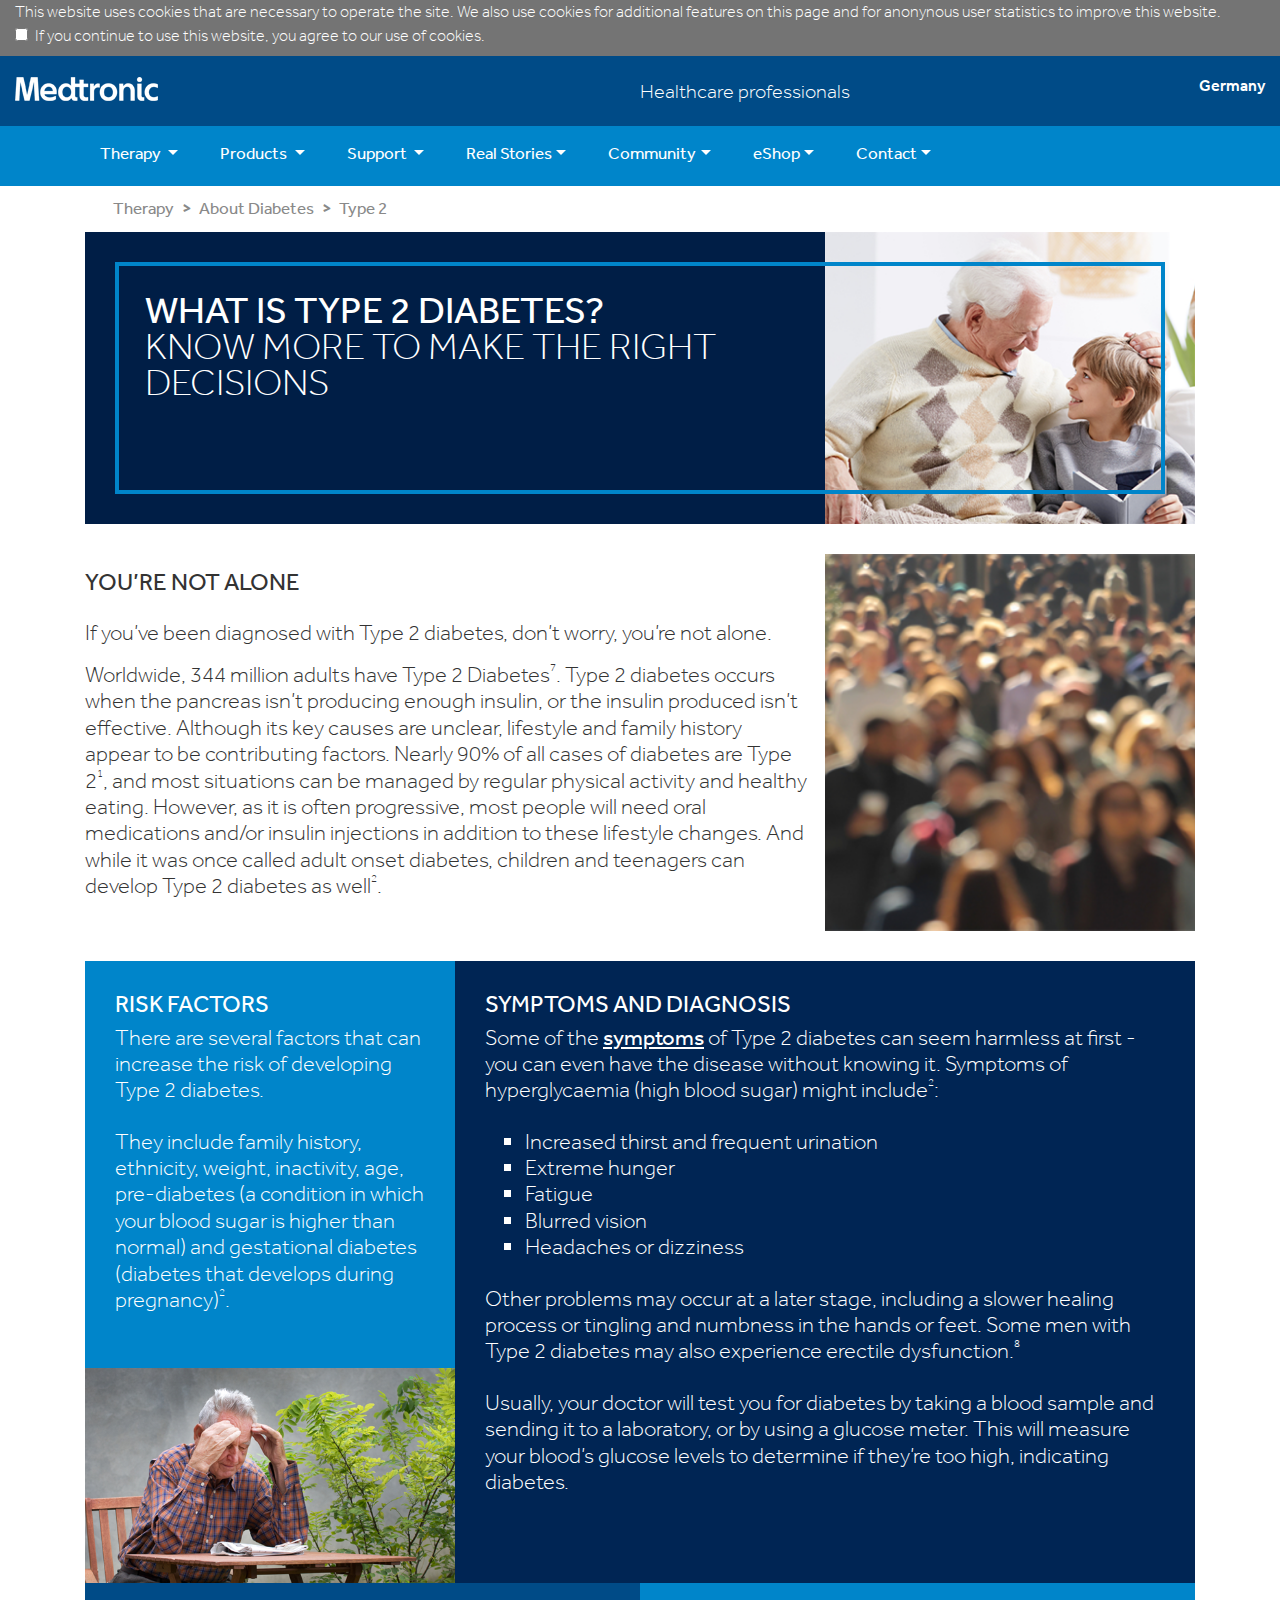
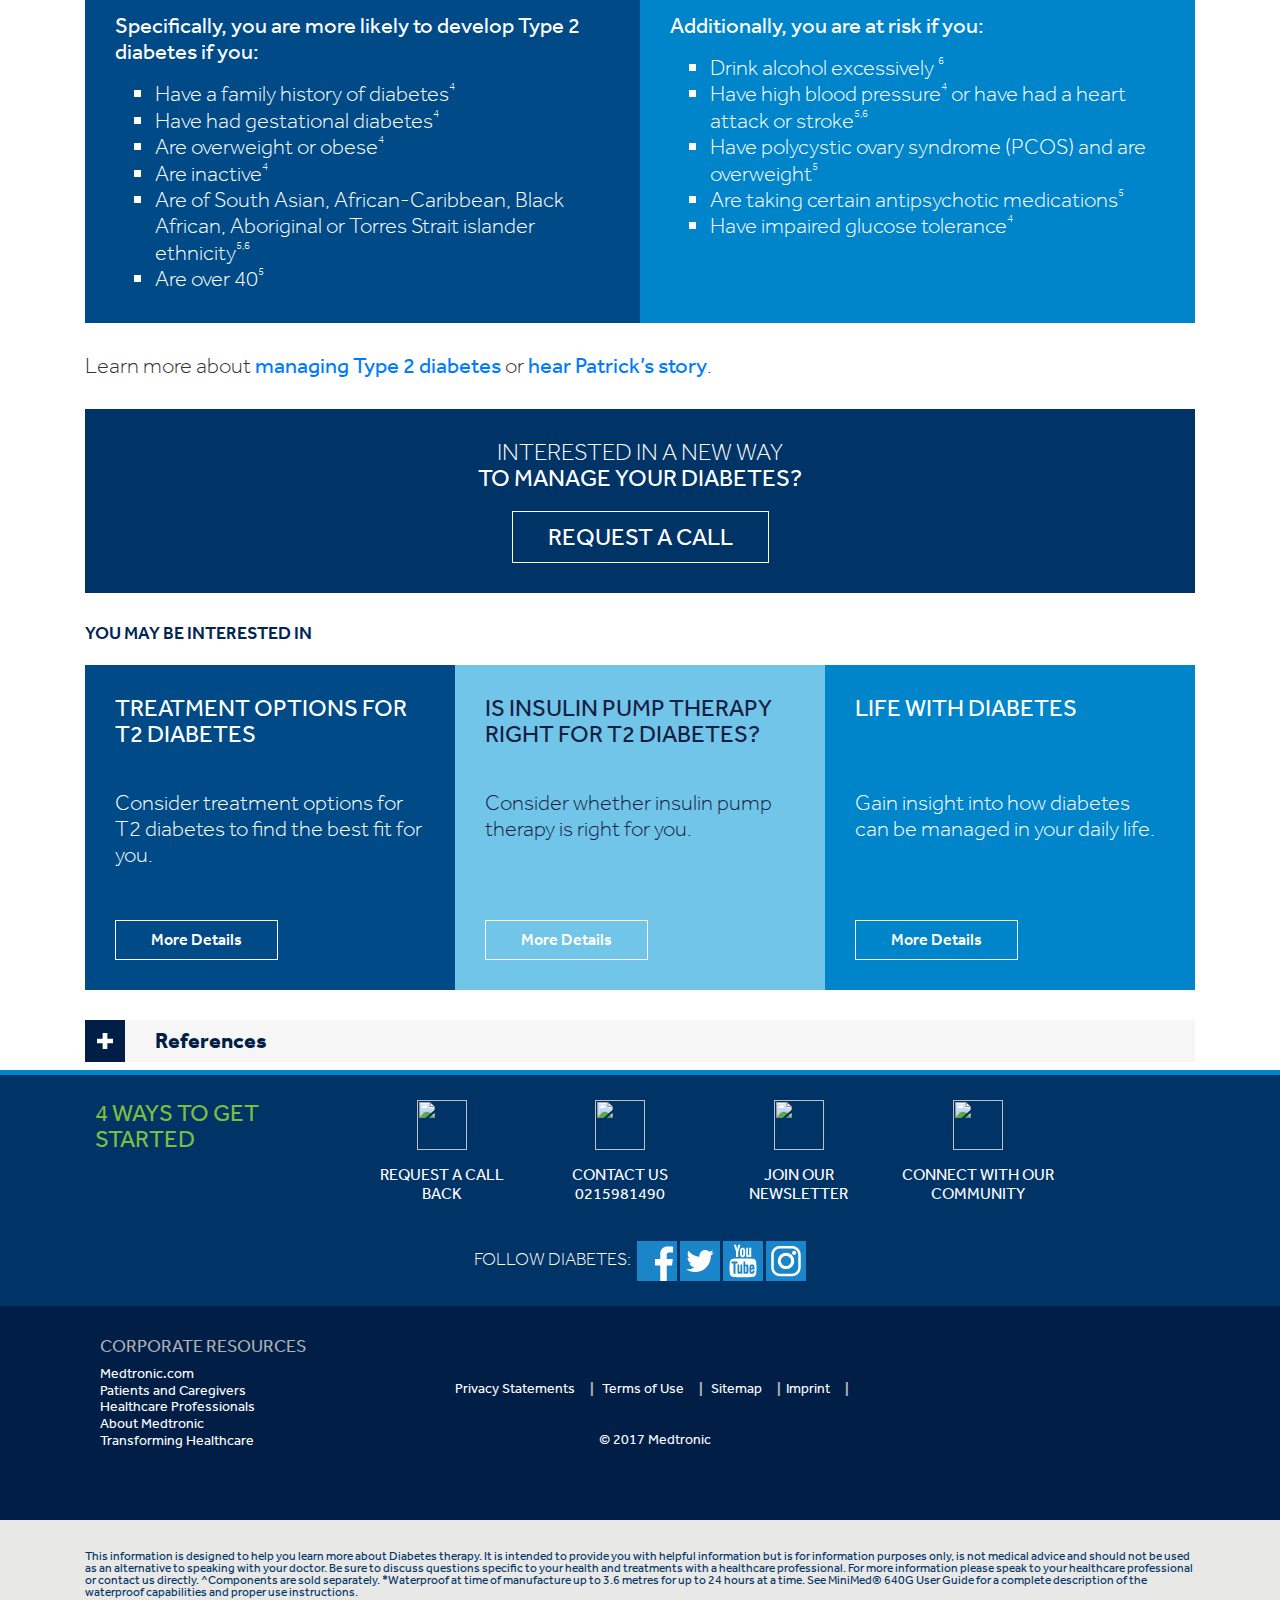
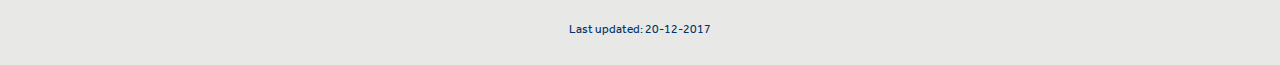
==== commit b4392816: "Update type2.html" ====
--- a/type2.html
+++ b/type2.html
@@ -11,6 +11,8 @@
     <!-- Bootstrap CSS -->
     <link rel="stylesheet" href="lib/bootstrap/css/bootstrap.min.css">
     <link rel="stylesheet" href="lib/font-awesome-4.7.0/css/font-awesome.min.css">
+	 <link rel="stylesheet" href="https://maxcdn.bootstrapcdn.com/bootstrap/4.0.0-beta.2/css/bootstrap.min.css" integrity="sha384-PsH8R72JQ3SOdhVi3uxftmaW6Vc51MKb0q5P2rRUpPvrszuE4W1povHYgTpBfshb" crossorigin="anonymous">
+        <link href="css/bootstrap-4-navbar.css" rel="stylesheet">
 
     <!-- from https://www.medtronic-diabetes.com.au/ -->
     <link rel="stylesheet" href="css/style.css">
@@ -18,7 +20,8 @@
 
     <!-- custom files -->
     <link rel="stylesheet" href="css/extra-style.css">
-  </head>
+	
+    </head>
   <body>
 
     <div class="container-fluid cookie-agreement p6">
@@ -48,200 +51,215 @@
         </div>
       </div>
     </header>
-
-    <nav class="navbar navbar-default navigation">
+  <nav class="navbar navbar-expand-md navbar-default navigation">
       <div class="container">
 
         <div class="navbar-collapse" id="main-menu">
-
-          <ul class="nav nav-fill">
-
-            <li class="nav-item dropdown">
-              <a class="nav-link dropdown-toggle" data-toggle="dropdown" href="#" role="button" aria-haspopup="true" aria-expanded="false">Therapy</a>
-              <div class="dropdown-menu">
-                <a class="dropdown-item" href="overview.html"><div>Overview</div></a>
-                <a class="dropdown-item" href="#">
-                  <div class="submenu-anchor">About Diabetes</div>
-                  <ul class="sub-menu">
-                    <li>Type 1</li>
-                    <li>Type 2</li>
-                  </ul>
-                </a>
-                <a class="dropdown-item" href="#">
-                  <div class="submenu-anchor">About Insulin Therapy</div>
-                  <ul class="sub-menu">
-                    <li>MDI Therapy</li>
-                    <li>Pump Therapy</li>
-                  </ul>
-                </a>
-                
-                <a class="dropdown-item" href="#">
-                  <div class="submenu-anchor">About CGM Therapy</div>
-                  <ul class="sub-menu">
-                    <li>Pump & CGM</li>
-                    <li>Stand-alone CGM</li>
-                  </ul>
-                </a>
-                <a class="dropdown-item" href="#"><div>Studies</div></a>
-              </div>
-            </li>
-
-            <li class="nav-item dropdown">
-              <a class="nav-link dropdown-toggle" data-toggle="dropdown" href="#" role="button" aria-haspopup="true" aria-expanded="false">Products</a>
-              <div class="dropdown-menu">
-                <a class="dropdown-item" href="#"><div>Overview</div></a>
-                <a class="dropdown-item" href="#">
-                  <div class="submenu-anchor">Insulin pump</div>
-                  <ul class="sub-menu">
-                    <li>Pump</li>
-                    <li>Consumables/Reservoir</li>
-                    <li>BG-meter</li>
-                  </ul>
-                </a>
-                
-                <a class="dropdown-item" href="#">
-                  <div class="submenu-anchor">CGM</div>
-                  <ul class="sub-menu">
-                    <li>Pump & CGM (Guardian link transmitter)</li>
-                    <li>Guardian Connect</li>
-                    <li>Enlite Sensor</li>
-                  </ul>
-                </a>
-                
-                <a class="dropdown-item" href="#">
-                  <div class="submenu-anchor">Accessories</div>
-                  <ul class="sub-menu">
-                    <li>Consumables/Infusion set creation</li>
-                    <li>Reservoir</li>
-                    <li>Accessoires</li>
-                    <li>iPort</li>
-                    <li>BG-meter</li>
-                  </ul>
-                </a>
-                
-                <a class="dropdown-item" href="#">
-                  <div class="submenu-anchor">Software</div>
-                  <ul class="sub-menu">
-                    <li>CareLink Software</li>
-                    <li>CareLink Assist</li>
-                  </ul>
-                </a>
-
-                <a class="dropdown-item" href="#">
-                  <div class="submenu-anchor">Support</div>
-                  <ul class="sub-menu">
-                    <li>Overview</li>
-                    <li>News</li>
-                    <li>Support</li>
-                  </ul>
-                </a>
-                
-                <a class="dropdown-item" href="#">
-                  <div class="submenu-anchor">elearning</div>
-                  <ul class="sub-menu">
-                    <li>Online Training</li>
-                    <li>Videos</li>
-                    <li>MY Learning</li>
-                  </ul>
-                </a>
-                
-                <a class="dropdown-item" href="#">
-                  <div class="submenu-anchor">Technical Training</div>
-                  <ul class="sub-menu">
-                    <li>Cvent</li>
-                  </ul>
-                </a>
-                
-                <a class="dropdown-item" href="#">
-                  <div class="submenu-anchor">Costs & Reimbursement</div>
-                  <ul class="sub-menu">
-                    <li>Reimbursement</li>
-                    <li>Insulin pump</li>
-                    <li>Reimbursement CGM</li>
-                    <li>Therapy costs</li>
-                  </ul>
-                </a>
-                <a class="dropdown-item" href="#"><div>Travel</div></a>
-                <a class="dropdown-item" href="#"><div>Blog</div></a>
-              </div>
-            </li>
-
-            <li class="nav-item dropdown">
-              <a class="nav-link dropdown-toggle" data-toggle="dropdown" href="#" role="button" aria-haspopup="true" aria-expanded="false">Real Stories</a>
-              <div class="dropdown-menu">
-                <a class="dropdown-item" href="#">
-                  <div class="submenu-anchor">Newly diagnosed</div>
-                  <ul class="sub-menu">
-                    <li>User reviews</li>
-                    <li>Diagnosis</li>
-                    <li>Keep the glucose level under control</li>
-                    <li>Pump: a possible solution</li>
-                    <li>Is a pump right for me?</li>
-                  </ul>
-                </a>
-                
-                <a class="dropdown-item" href="#">
-                  <div class="submenu-anchor">My Child has diabetes</div>
-                  <ul class="sub-menu">
-                    <li>User reviews</li>
-                    <li>Challenges with children</li>
-                    <li>Pumps for children</li>
-                    <li>Pump: a possible solution</li>
-                    <li>Is a pump right for my child?</li>
-                    <li>Lenny explains diabetes to children</li>
-                  </ul>
-                </a>
-                
-                <a class="dropdown-item" href="#">
-                  <div class="submenu-anchor">Dealing with Hypoglycemia</div>
-                  <ul class="sub-menu">
-                    <li>User reviews</li>
-                    <li>What is hypoglycemia?</li>
-                    <li>Reduce hypos</li>
-                    <li>Pump: a possible solution</li>
-                    <li>Is a pump right for me?</li>
-                  </ul>
-                </a>
-                
-                <a class="dropdown-item" href="#">
-                  <div class="submenu-anchor">Reduce secondary diseases</div>
-                  <ul class="sub-menu">
-                    <li>User reviews</li>
-                    <li>Why are sequelae?</li>
-                    <li>Reduce secondary diseases</li>
-                    <li>Pump: a possible solution</li>
-                    <li>Is a pump right for me?</li>
-                  </ul>
-                </a>
-                <a class="dropdown-item" href="#"><div>Form to issue own story/photos</div></a>
-              </div>
-            </li>
-
-            <li class="nav-item dropdown">
-              <a class="nav-link dropdown-toggle" data-toggle="dropdown" href="#" role="button" aria-haspopup="true" aria-expanded="false">Community</a>
-              <div class="dropdown-menu">
-                <a class="dropdown-item" href="#"><div>Music</div></a>
-                <a class="dropdown-item" href="#"><div>Innovations</div></a>
-                <a class="dropdown-item" href="#"><div>Events</div></a>
-              </div>
-            </li>
-            
-            <li class="nav-item dropdown">
-              <a class="nav-link dropdown-toggle" data-toggle="dropdown" href="#" role="button" aria-haspopup="true" aria-expanded="false">eShop</a>
-              <div class="dropdown-menu">
-                <a class="dropdown-item" href="#"><div>eShop</div></a>
-                <a class="dropdown-item" href="#"><div>eShop support</div></a>
-                <a class="dropdown-item" href="#"><div>My Account</div></a>
-              </div>
-            </li>
-            <li class="nav-item dropdown">
-              <a class="nav-link dropdown-toggle" data-toggle="dropdown" href="#" role="button" aria-haspopup="true" aria-expanded="false">Contact</a>
-              <div class="dropdown-menu">
-                <a class="dropdown-item" href="#"><div>Contact Us</div></a>
-              </div>
-            </li>
-          </ul>
-
+   <ul class="navbar-nav">
+                      
+                    
+						 <li class="nav-item dropdown">
+                            <a class="nav-link dropdown-toggle" href="https://bootstrapthemes.co" id="navbarDropdownMenuLink" data-toggle="dropdown" aria-haspopup="true" aria-expanded="false">
+                                Therapy
+                            </a>
+                             <ul class="dropdown-menu" aria-labelledby="navbarDropdownMenuLink">
+                                <li><a class="dropdown-item" href="overview.html">Overview</a></li>
+                                <li><a class="dropdown-item dropdown-toggle" href="about-diabetes.html">About Diabetes</a>
+                                    <ul class="dropdown-menu">
+                                        <li><a class="dropdown-item" href="type1.html">Type 1</a></li>
+										<li><a class="dropdown-item" href="type2.html">Type 2</a></li>
+                                           
+                                    </ul>
+                                </li>
+                                <li><a class="dropdown-item dropdown-toggle" href="#">About Insulin Therapy</a>
+                                    <ul class="dropdown-menu">
+                                        <li><a class="dropdown-item" href="mdi.html">MDI Therapy</a></li>
+										<li><a class="dropdown-item" href="pump-therapy.html">Pump Therapy</a></li>
+                                           
+                                    </ul>
+                                </li>
+								<li><a class="dropdown-item dropdown-toggle" href="#">About CGM Therapy
+</a>
+                                    <ul class="dropdown-menu">
+                                        <li><a class="dropdown-item" href="pump_cgm.html">Pump & CGM</a></li>
+										<li><a class="dropdown-item" href="pump_cgm.html">Stand-alone CGM</a></li>
+                                           
+                                    </ul>
+                                </li>
+								<li><a class="dropdown-item" href="studies.html">Studies</a></li>
+                            </ul>
+                        </li>
+						<li class="nav-item dropdown">
+                            <a class="nav-link dropdown-toggle" href="https://bootstrapthemes.co" id="navbarDropdownMenuLink" data-toggle="dropdown" aria-haspopup="true" aria-expanded="false">
+                                Products
+                            </a>
+                             <ul class="dropdown-menu" aria-labelledby="navbarDropdownMenuLink">
+                                <li><a class="dropdown-item" href="products_overview.html">Overview</a></li>
+                                <li><a class="dropdown-item dropdown-toggle" href="#">Insulin pump
+</a>
+                                    <ul class="dropdown-menu">
+                                        <li><a class="dropdown-item" href="#">Pump</a></li>
+										<li><a class="dropdown-item" href="#">Consumables/Reservoir</a></li>
+                                          <li><a class="dropdown-item" href="#">BG-meter</a></li> 
+                                    </ul>
+                                </li>
+                                <li><a class="dropdown-item dropdown-toggle" href="#">CGM</a>
+                                    <ul class="dropdown-menu">
+                                        <li><a class="dropdown-item" href="#">Pump & CGM (Guardian link transmitter)</a></li>
+										<li><a class="dropdown-item" href="#">Guardian Connect</a></li>
+                                         <li><a class="dropdown-item" href="#">Enlite Sensor</a></li>  
+                                    </ul>
+                                </li>
+								<li><a class="dropdown-item dropdown-toggle" href="#">Accessoires
+</a>
+                                    <ul class="dropdown-menu">
+                                        <li><a class="dropdown-item" href="#">Consumables/Infusion set creation </a></li>
+										<li><a class="dropdown-item" href="#">Reservoir</a></li>
+                                         <li><a class="dropdown-item" href="#">Accessoires</a></li>  
+                                    </ul>
+                                </li>
+								<li><a class="dropdown-item dropdown-toggle" href="#">Software
+</a>
+                                    <ul class="dropdown-menu">
+                                        <li><a class="dropdown-item" href="#">CareLink Software</a></li>
+										<li><a class="dropdown-item" href="#">CareLink Assist</a></li>  
+                                    </ul>
+                                </li>
+                            </ul>
+                        </li>
+						<li class="nav-item dropdown">
+                            <a class="nav-link dropdown-toggle" href="https://bootstrapthemes.co" id="navbarDropdownMenuLink" data-toggle="dropdown" aria-haspopup="true" aria-expanded="false">
+                                Support
+                            </a>
+                             <ul class="dropdown-menu" aria-labelledby="navbarDropdownMenuLink">
+                                <li><a class="dropdown-item" href="#">Overview</a></li>
+                                <li><a class="dropdown-item dropdown-toggle" href="#">News</a>
+                                    <ul class="dropdown-menu">
+                                        <li><a class="dropdown-item" href="#">Latest News</a></li>
+										<li><a class="dropdown-item" href="#">newsletter sign up</a></li> 
+                                    </ul>
+                                </li>
+                                <li><a class="dropdown-item dropdown-toggle" href="#">Support</a>
+                                    <ul class="dropdown-menu">
+                                        <li><a class="dropdown-item" href="#">FAQ's</a></li>
+										<li><a class="dropdown-item" href="#">Downloads</a></li>  
+                                    </ul>
+                                </li>
+								<li><a class="dropdown-item dropdown-toggle" href="#">elearning 
+</a>
+                                    <ul class="dropdown-menu">
+                                        <li><a class="dropdown-item" href="#">Online Training</a></li>
+										<li><a class="dropdown-item" href="#">Videos</a></li>
+                                         <li><a class="dropdown-item" href="#">MY Learning (login)</a></li>  
+                                    </ul>
+                                </li>
+								<li><a class="dropdown-item dropdown-toggle" href="#">Technical Training
+</a>
+                                    <ul class="dropdown-menu">
+                                        <li><a class="dropdown-item" href="#">Cvent</a></li>  
+                                    </ul>
+                                </li>
+								<li><a class="dropdown-item dropdown-toggle" href="#">Costs & Reimbursement
+</a>
+                                    <ul class="dropdown-menu">
+                                        <li><a class="dropdown-item" href="#">Reimbursement Insulin pump</a></li>
+										<li><a class="dropdown-item" href="#">Reimbursement CGM</a></li>
+                                         <li><a class="dropdown-item" href="#">Therapy costs</a></li>  
+                                    </ul>
+                                </li>
+								 <li><a class="dropdown-item" href="#">Travel </a></li>
+								 <li><a class="dropdown-item dropdown-toggle" href="#">Blog</a>
+                                    <ul class="dropdown-menu">
+                                        <li><a class="dropdown-item" href="#">Overview</a></li>  
+										<li><a class="dropdown-item" href="#">Blog post /Overview</a></li> 
+                                    </ul>
+                                </li>
+                            </ul>
+                        </li>
+						<li class="nav-item dropdown">
+                            <a class="nav-link dropdown-toggle" href="https://bootstrapthemes.co" id="navbarDropdownMenuLink" data-toggle="dropdown" aria-haspopup="true" aria-expanded="false">Real Stories</a>
+                             <ul class="dropdown-menu" aria-labelledby="navbarDropdownMenuLink">
+                                <li><a class="dropdown-item dropdown-toggle" href="#">Newly diagnosed</a>
+                                    <ul class="dropdown-menu">
+                                        <li><a class="dropdown-item" href="#">User reviews</a></li>
+										<li><a class="dropdown-item" href="#">Diagnosis</a></li> 
+										<li><a class="dropdown-item" href="#">Keep the glucose level under control</a></li> 
+										<li><a class="dropdown-item" href="#">Pump: a possible solution</a></li> 
+										<li><a class="dropdown-item" href="#">Is a pump right for me?</a></li> 
+                                    </ul>
+                                </li>
+                                <li><a class="dropdown-item dropdown-toggle" href="#">My Child has diabetes</a>
+                                    <ul class="dropdown-menu">
+                                        <li><a class="dropdown-item" href="#">User reviews</a></li>
+										<li><a class="dropdown-item" href="#">Challenges with children</a></li>
+										<li><a class="dropdown-item" href="#">Pumps for children</a></li>
+										<li><a class="dropdown-item" href="#">Pump: a possible solution</a></li>
+										<li><a class="dropdown-item" href="#">Is a pump right for my child?</a></li>
+										<li><a class="dropdown-item" href="#">Lenny explains diabetes to children</a></li>									
+										
+                                    </ul>
+                                </li>
+								<li><a class="dropdown-item dropdown-toggle" href="#">Dealing with Hypoglycemia</a>
+									<ul class="dropdown-menu">
+                                        <li><a class="dropdown-item" href="#">User reviews</a></li>
+										<li><a class="dropdown-item" href="#">What is hypoglycemia?</a></li> 
+										<li><a class="dropdown-item" href="#">Reduce hypos</a></li> 
+										<li><a class="dropdown-item" href="#">Pump: a possible solution</a></li> 
+										<li><a class="dropdown-item" href="#">Is a pump right for me?</a></li> 
+                                    </ul>
+                                </li>
+								<li><a class="dropdown-item dropdown-toggle" href="#">Family planning & Pregnancy</a>
+									<ul class="dropdown-menu">
+                                        <li><a class="dropdown-item" href="#">User reviews</a></li>
+										<li><a class="dropdown-item" href="#">Plan pregnancy</a></li> 
+										<li><a class="dropdown-item" href="#">Insulin during pregnancy</a></li> 
+										<li><a class="dropdown-item" href="#">Pump: a possible solution</a></li> 
+										<li><a class="dropdown-item" href="#">Is a pump right for me?</a></li> 
+                                    </ul>
+                                </li>
+								<li><a class="dropdown-item dropdown-toggle" href="#">Reduce secondary diseases</a>
+									<ul class="dropdown-menu">
+                                        <li><a class="dropdown-item" href="#">User reviews</a></li>
+										<li><a class="dropdown-item" href="#">Why are sequelae?</a></li> 
+										<li><a class="dropdown-item" href="#">Reduce secondary diseases</a></li> 
+										<li><a class="dropdown-item" href="#">Pump: a possible solution</a></li> 
+										<li><a class="dropdown-item" href="#">Is a pump right for me?</a></li> 
+                                    </ul>
+                                </li>
+								<li><a class="dropdown-item dropdown-toggle" href="#">Living with a pump</a>
+									<ul class="dropdown-menu">
+                                        <li><a class="dropdown-item" href="#">Overview</a></li>
+										<li><a class="dropdown-item" href="#">Nutrition</a></li> 
+										<li><a class="dropdown-item" href="#">Alcohol</a></li> 
+										<li><a class="dropdown-item" href="#">Sports</a></li> 
+										<li><a class="dropdown-item" href="#">Travel</a></li> 
+                                    </ul>
+                                </li>
+								 <li><a class="dropdown-item" href="#">Form to issue own story/photos</a></li>
+                            </ul>
+                        </li>
+						 <li class="nav-item dropdown">
+                            <a class="nav-link dropdown-toggle" href="https://bootstrapthemes.co" id="navbarDropdownMenuLink" data-toggle="dropdown" aria-haspopup="true" aria-expanded="false">Community</a>
+                             <ul class="dropdown-menu" aria-labelledby="navbarDropdownMenuLink">
+                                <li><a class="dropdown-item" href="#">Music</a></li>
+                                <li><a class="dropdown-item" href="#">Innovations</a></li>
+								<li><a class="dropdown-item" href="#">Events</a></li>
+                            </ul>
+                        </li>
+						 <li class="nav-item dropdown">
+                            <a class="nav-link dropdown-toggle" href="https://bootstrapthemes.co" id="navbarDropdownMenuLink" data-toggle="dropdown" aria-haspopup="true" aria-expanded="false">eShop</a>
+                             <ul class="dropdown-menu" aria-labelledby="navbarDropdownMenuLink">
+                                <li><a class="dropdown-item" href="#">eShop</a></li>
+                                <li><a class="dropdown-item" href="#">eShop support</a></li>
+                            </ul>
+                        </li>
+						<li class="nav-item dropdown">
+                            <a class="nav-link dropdown-toggle" href="https://bootstrapthemes.co" id="navbarDropdownMenuLink" data-toggle="dropdown" aria-haspopup="true" aria-expanded="false">Contact</a>
+                             <ul class="dropdown-menu" aria-labelledby="navbarDropdownMenuLink">
+                                <li><a class="dropdown-item" href="#">Contact Us</a></li>
+                            </ul>
+                        </li>
+                    </ul>
         </div>
         <!-- /.navbar-collapse -->
       </div>
@@ -460,7 +478,7 @@
             </div>
             <div class="waybox col-sm-2 col-xs-12">
               <div>
-                <a href="/contact-form">
+                <a href="contact_form.html">
                   <img typeof="foaf:Image" class="img-responsive" src="https://www.medtronic-diabetes.com.au/sites/default/files/call-back-icon.png" alt="" height="60" width="60">
                   <h3>request a call back</h3>
                 </a>
@@ -499,7 +517,7 @@
           <ul class="list-inline list-social">
             <li><h3>FOLLOW DIABETES: </h3></li><li><h3>&nbsp;&nbsp;</h3></li><li><a href="https://www.facebook.com/MedtronicDiabetesAUS" title="facebook" target="_blank"> <img src="img/social-media/facebook-extrasmall.png" alt="facebook logo" class="img-responsive"></a></li>
             <li><a href="https://twitter.com/diabetesANZ" title="Twitter" target="_blank"> <img src="img/social-media/twitter-extrasmall.png" alt="twitter logo" class="img-responsive"></a></li>
-            <li><a href="https://www.youtube.com/channel/UCHDNUgql2Q2fObTuraXWt1g" title="youtube" target="_blank"> <img src="img/social-media/youtube-extrasmall.png" alt="youtube logo" class="img-responsive"></a></li>
+            <li><a href="https://www.youtube.com/user/MedtronicDiabetesEU" title="youtube" target="_blank"> <img src="img/social-media/youtube-extrasmall.png" alt="youtube logo" class="img-responsive"></a></li>
             <li><a href="https://www.instagram.com/medtronicdiabetesaus/" title="instagram" target="_blank"> <img src="img/social-media/instagram-extrasmall.png" alt="instagram logo" class="img-responsive"></a></li>
           </ul>
 
@@ -529,9 +547,9 @@
 About Medtronic<br>
 Transforming Healthcare
             </p></div><ul class="list-inline list-terms">
-            <li><a href="/privacy-statements" title="Privacy Statements">Privacy Statements</a></li>
-            <li><a href="/terms-of-use" title="Terms of Use">Terms of Use</a></li><li><a href="/terms-of-use" title="Terms of Use">Contact Medtronic</a></li>
-            <li><a href="/sitemap" title="Sitemap">Sitemap</a></li><li><a href="/sitemap" title="Sitemap">Imprint</a></li><h3>&nbsp;
+            <li><a href="https://medtronicdiabetes.atlassian.net/browse/AGW-5" title="Privacy Statements">Privacy Statements</a></li>
+            <li><a href="https://medtronicdiabetes.atlassian.net/browse/AGW-6" title="Terms of Use">Terms of Use</a></li>
+			            <li><a href="https://medtronicdiabetes.atlassian.net/browse/AGW-7" title="Sitemap">Sitemap</a></li><li><a href="https://www.medtronic-diabetes.com.au/contact-us" title="Imprint">Imprint</a></li><h3>&nbsp;
           </h3><p>&copy; 2017 Medtronic 
           </p>
           </ul>
@@ -588,6 +606,7 @@
     
     <!-- custom JS -->
     <script src="js/home.js"></script>
+	<script src="js/bootstrap-4-navbar.js"></script>
   </body>
-
-</html>+
+</html>
